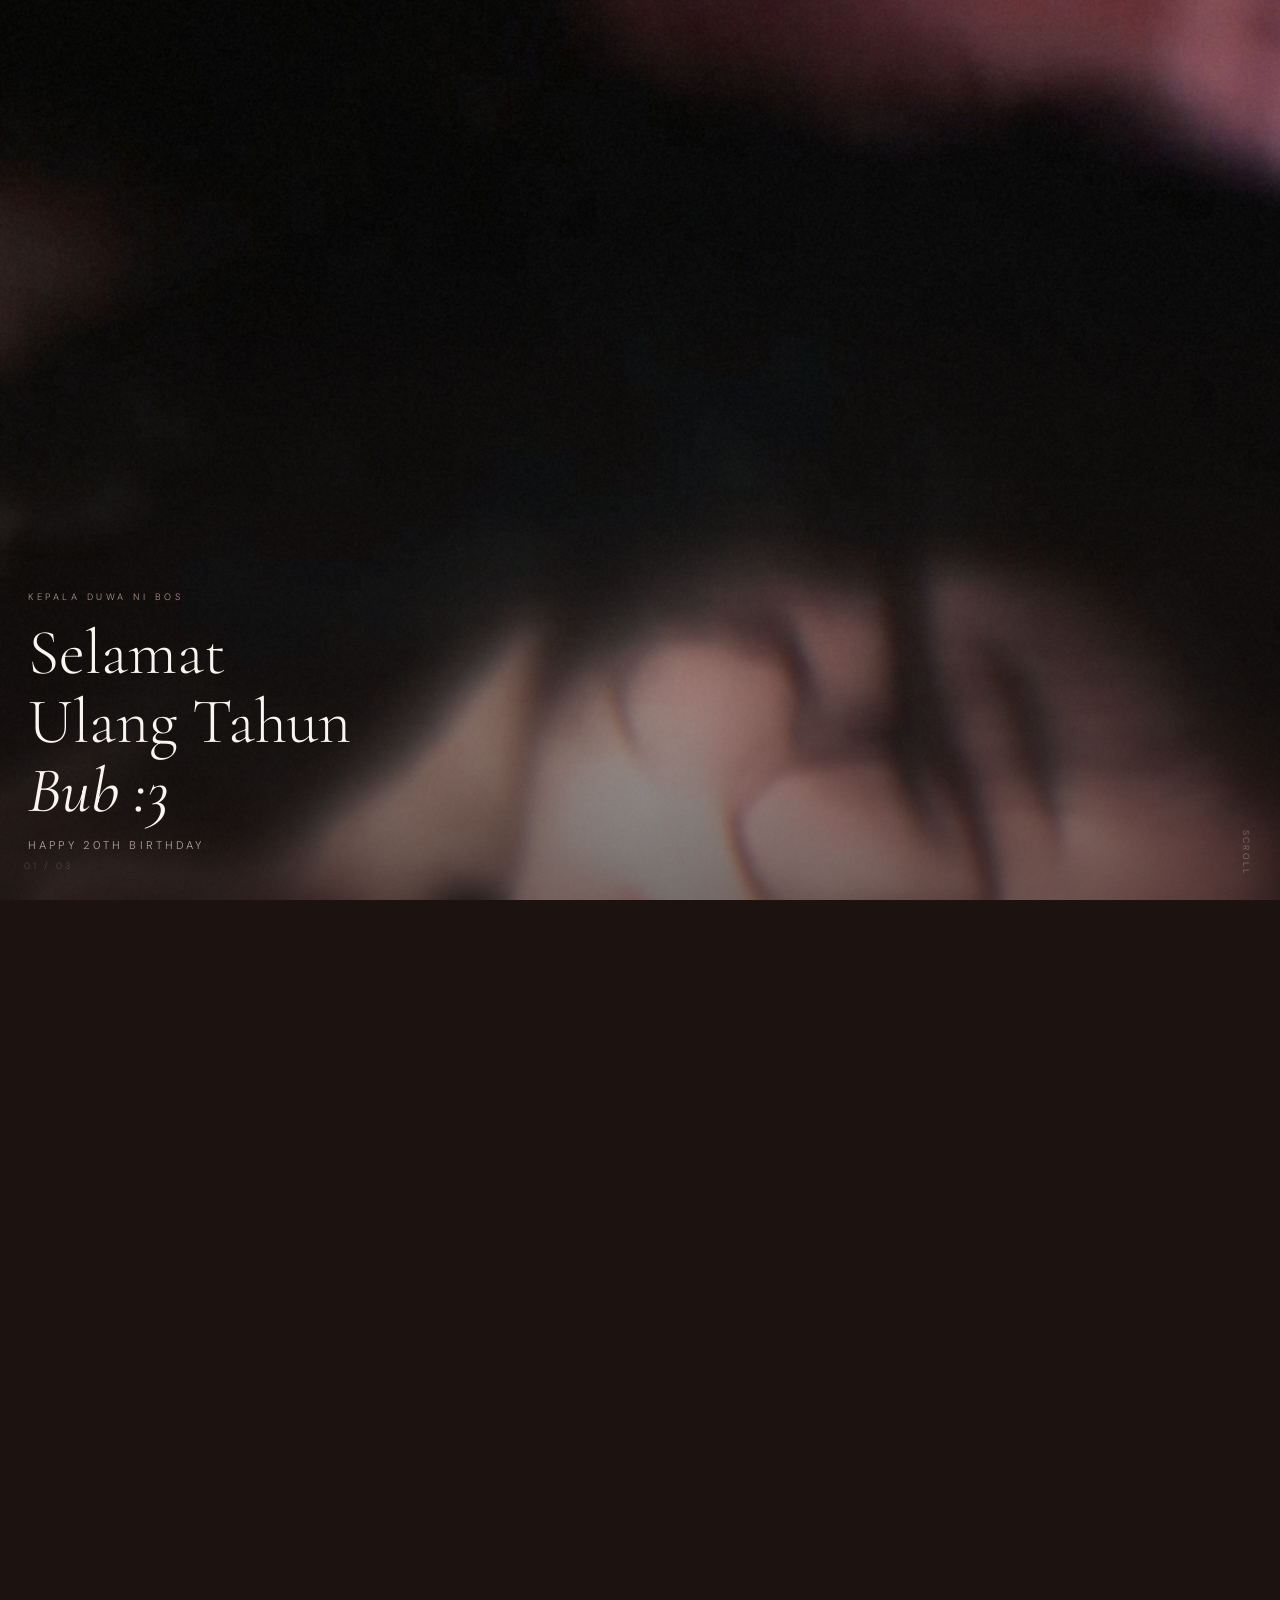
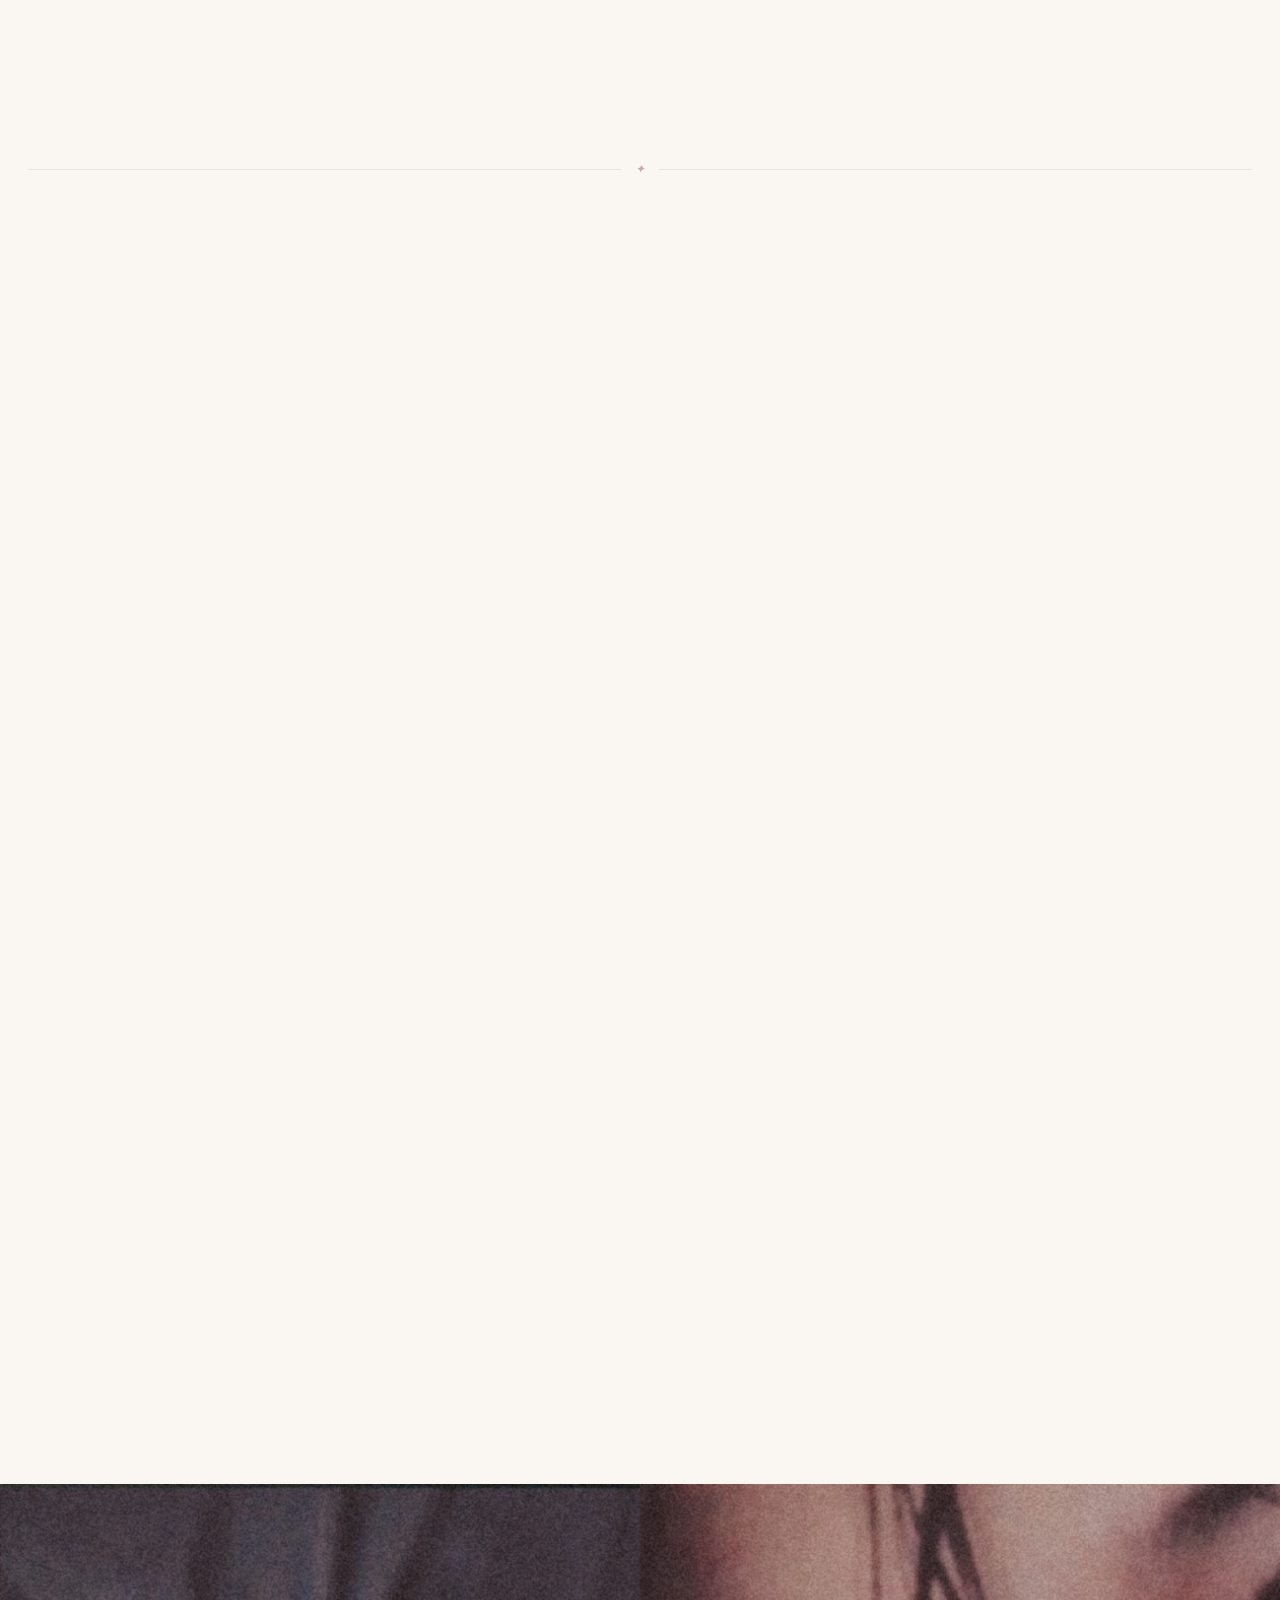
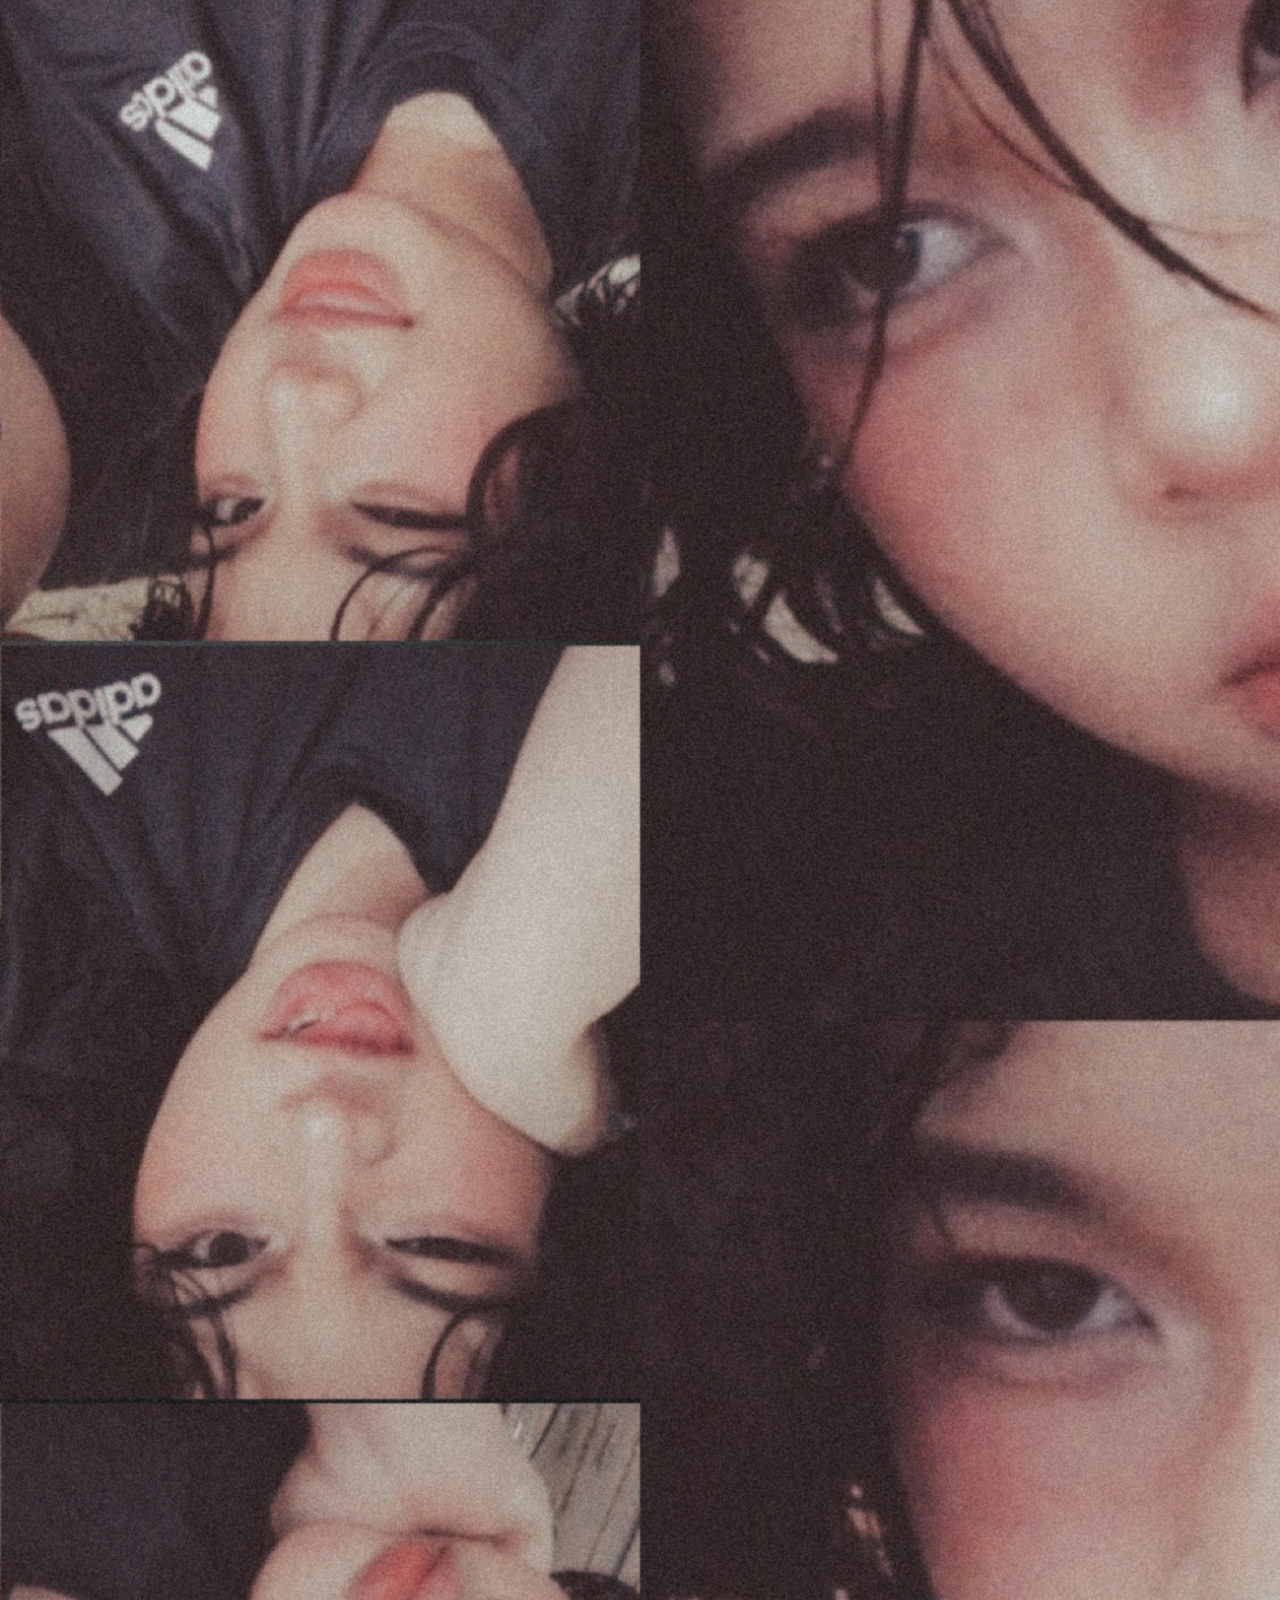
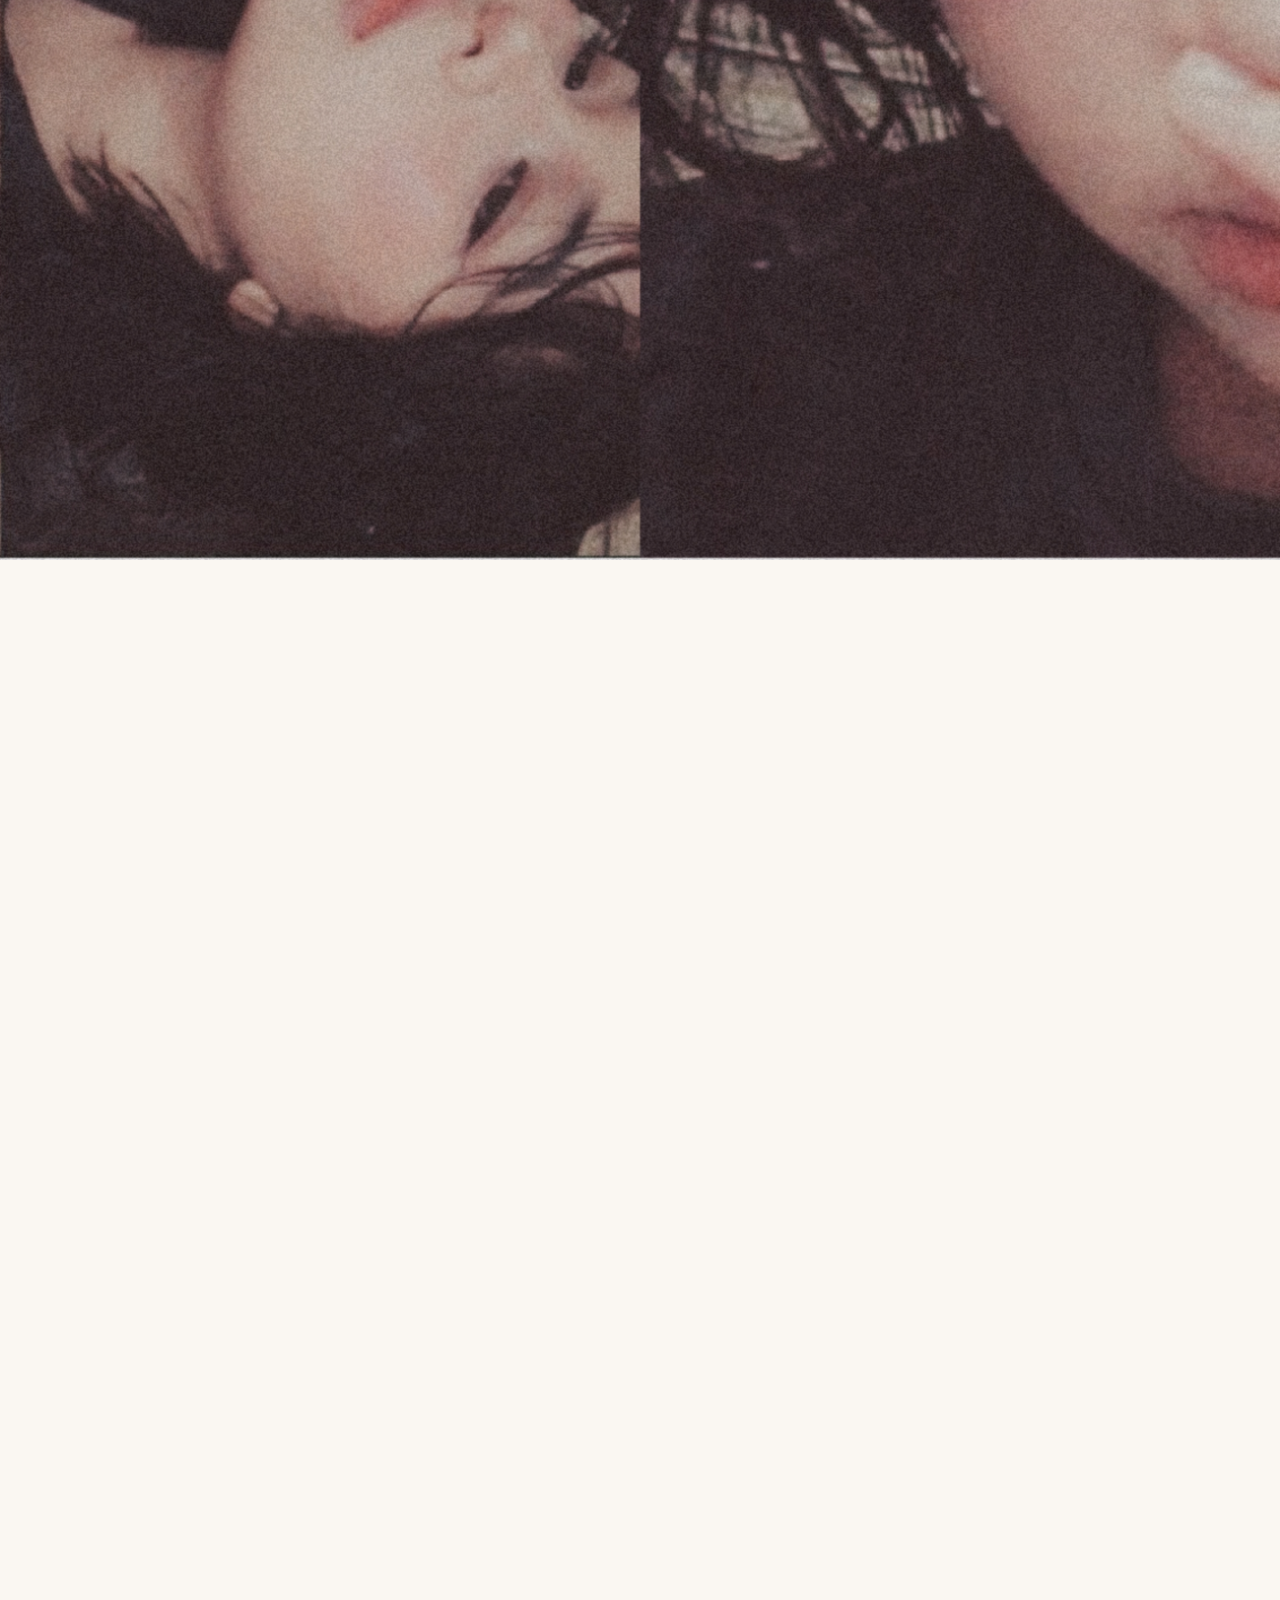
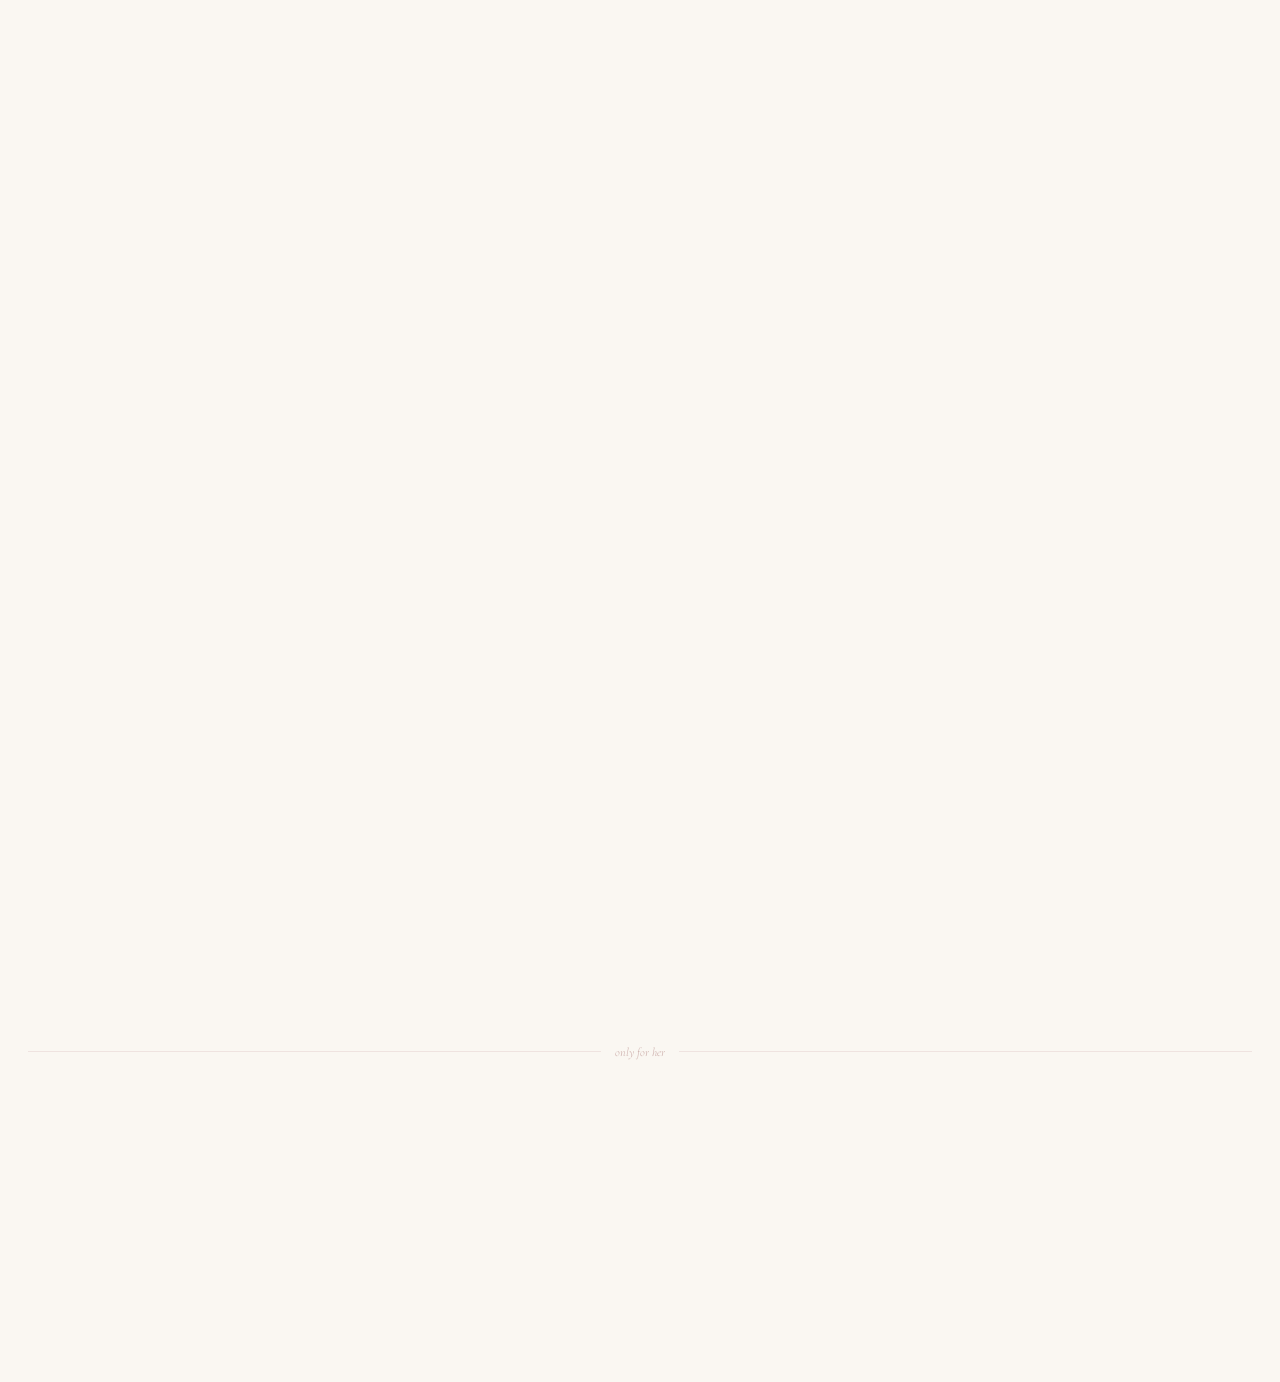
==== index.html @ d441c653 "birthday site - ultah putri 8 juni 2026" ====
<!DOCTYPE html>
<html lang="id">

<head>
  <meta charset="UTF-8">
  <meta name="viewport" content="width=device-width, initial-scale=1.0, viewport-fit=cover">
  <meta name="theme-color" content="#1C1210">
  <title>Twenty &amp; One — Putri</title>
  <link rel="preconnect" href="https://fonts.googleapis.com">
  <link rel="preconnect" href="https://fonts.gstatic.com" crossorigin>
  <link
    href="https://fonts.googleapis.com/css2?family=Caveat:wght@400;500;600;700&family=Cormorant+Garamond:ital,wght@0,300;0,400;0,500;1,300;1,400;1,500&family=DM+Sans:opsz,wght@9..40,300;9..40,400;9..40,500&display=swap"
    rel="stylesheet">
  <style>
    :root {
      --cream: #FAF7F2;
      --cream-2: #F2EDE5;
      --soft-pink: #E8D4CF;
      --dusty-rose: #C9A9A6;
      --mauve: #9B7A87;
      --warm-brown: #6B4540;
      --espresso: #1C1210;
      --espresso-2: #251815;
      --muted: #8B6E6E;
      --border-lt: rgba(201, 169, 166, .25);
      --border-dk: rgba(201, 169, 166, .12);
    }

    *,
    *::before,
    *::after {
      margin: 0;
      padding: 0;
      box-sizing: border-box;
    }

    html {
      scroll-behavior: smooth;
    }

    body {
      background: var(--cream);
      color: var(--espresso);
      font-family: 'DM Sans', sans-serif;
      font-weight: 300;
      overflow-x: hidden;
      -webkit-font-smoothing: antialiased;
    }

    body.chapter-two-active {
      background: var(--espresso);
    }

    body.chapter-two-active ::-webkit-scrollbar-track {
      background: var(--espresso);
    }

    img {
      display: block;
      max-width: 100%;
    }

    button {
      background: none;
      border: none;
      cursor: pointer;
    }

    h1,
    h2,
    h3 {
      text-wrap: balance;
    }

    ::-webkit-scrollbar {
      width: 2px;
    }

    ::-webkit-scrollbar-track {
      background: var(--cream);
      transition: background .5s;
    }

    ::-webkit-scrollbar-thumb {
      background: var(--dusty-rose);
    }

    /* ─── FILM GRAIN ─── */
    #grain {
      position: fixed;
      inset: 0;
      z-index: 9999;
      pointer-events: none;
      opacity: .04;
      background-image: url("data:image/svg+xml,%3Csvg xmlns='http://www.w3.org/2000/svg' width='400' height='400'%3E%3Cfilter id='g'%3E%3CfeTurbulence type='fractalNoise' baseFrequency='.85' numOctaves='4' stitchTiles='stitch'/%3E%3C/filter%3E%3Crect width='400' height='400' filter='url(%23g)'/%3E%3C/svg%3E");
      background-size: 200px 200px;
    }

    /* ─── READING PROGRESS ─── */
    #progress {
      position: fixed;
      top: 0;
      left: 0;
      height: 1px;
      width: 0%;
      background: var(--dusty-rose);
      z-index: 200;
      opacity: .55;
      transition: background .5s;
      pointer-events: none;
    }

    body.chapter-two-active #progress {
      background: var(--mauve);
    }

    /* ─── PAGE NUMBER ─── */
    #page-num {
      position: fixed;
      bottom: 1.75rem;
      left: 1.5rem;
      font-family: 'DM Sans', sans-serif;
      font-size: .58rem;
      letter-spacing: .28em;
      text-transform: uppercase;
      color: var(--muted);
      opacity: .45;
      z-index: 100;
      pointer-events: none;
      transition: color .5s, opacity .5s;
    }

    body.chapter-two-active #page-num {
      color: var(--dusty-rose);
      opacity: .5;
    }

    /* ─── CHAPTER TRANSITION CURTAIN ─── */
    #curtain {
      position: fixed;
      inset: 0;
      background: var(--espresso);
      z-index: 1500;
      transform: translateY(100%);
      pointer-events: none;
    }

    #curtain.entering {
      transition: transform .75s cubic-bezier(.76, 0, .24, 1);
      transform: translateY(0);
      pointer-events: all;
    }

    #curtain.exiting {
      transition: transform .75s cubic-bezier(.76, 0, .24, 1);
      transform: translateY(-100%);
    }

    /* ─── CHAPTER TITLE CARD ─── */
    #chapter-card {
      position: fixed;
      inset: 0;
      z-index: 1600;
      display: flex;
      flex-direction: column;
      align-items: center;
      justify-content: center;
      text-align: center;
      padding: 2rem;
      opacity: 0;
      pointer-events: none;
      transition: opacity .5s cubic-bezier(.16, 1, .3, 1);
    }

    #chapter-card.visible {
      opacity: 1;
    }

    .cc-tag {
      font-family: 'DM Sans', sans-serif;
      font-size: .58rem;
      letter-spacing: .4em;
      text-transform: uppercase;
      color: var(--dusty-rose);
      opacity: 0;
      margin-bottom: 1.25rem;
      transform: translateY(14px);
      transition: opacity .5s cubic-bezier(.16, 1, .3, 1),
        transform .5s cubic-bezier(.16, 1, .3, 1);
    }

    .cc-title {
      font-family: 'Cormorant Garamond', serif;
      font-weight: 300;
      font-style: italic;
      font-size: clamp(2.5rem, 10vw, 4rem);
      color: var(--cream);
      line-height: 1.2;
      opacity: 0;
      transform: translateY(14px);
      transition: opacity .6s cubic-bezier(.16, 1, .3, 1),
        transform .6s cubic-bezier(.16, 1, .3, 1);
    }

    .cc-date {
      font-family: 'DM Sans', sans-serif;
      font-size: .6rem;
      letter-spacing: .25em;
      color: rgba(250, 247, 242, .35);
      margin-top: 1.5rem;
      opacity: 0;
      transform: translateY(14px);
      transition: opacity .5s cubic-bezier(.16, 1, .3, 1),
        transform .5s cubic-bezier(.16, 1, .3, 1);
    }

    /* Staggered fade-in when card is visible */
    #chapter-card.visible .cc-tag {
      opacity: .7;
      transform: translateY(0);
      transition-delay: .1s;
    }

    #chapter-card.visible .cc-title {
      opacity: 1;
      transform: translateY(0);
      transition-delay: .25s;
    }

    #chapter-card.visible .cc-date {
      opacity: 1;
      transform: translateY(0);
      transition-delay: .45s;
    }

    /* ─── PARTICLES CANVAS ─── */
    #particles {
      position: fixed;
      inset: 0;
      z-index: 10;
      pointer-events: none;
      opacity: 0;
      transition: opacity 2s;
    }

    #particles.active {
      opacity: 1;
    }

    /* ─── INTRO ─── */
    #intro {
      position: fixed;
      inset: 0;
      background: var(--espresso);
      z-index: 2000;
      display: flex;
      flex-direction: column;
      align-items: center;
      justify-content: center;
      gap: 1rem;
    }

    #intro.out {
      animation: introOut 1.1s cubic-bezier(.16, 1, .3, 1) forwards;
    }

    @keyframes introOut {
      to {
        opacity: 0;
        pointer-events: none;
      }
    }

    .intro-line {
      font-family: 'Cormorant Garamond', serif;
      font-style: italic;
      font-weight: 300;
      font-size: clamp(1rem, 4.5vw, 1.5rem);
      color: var(--cream);
      text-align: center;
      padding: 0 2.5rem;
      opacity: 0;
      animation: fadeUp 1s cubic-bezier(.16, 1, .3, 1) .6s forwards;
    }

    .intro-sub {
      font-family: 'DM Sans', sans-serif;
      font-size: .6rem;
      letter-spacing: .38em;
      text-transform: uppercase;
      color: var(--dusty-rose);
      opacity: 0;
      animation: fadeUp 1s cubic-bezier(.16, 1, .3, 1) 1.1s forwards;
    }

    @keyframes fadeUp {
      from {
        opacity: 0;
        transform: translateY(12px);
      }

      to {
        opacity: 1;
        transform: translateY(0);
      }
    }

    /* ─── UTILITIES ─── */
    .hidden {
      display: none !important;
    }

    .reveal {
      opacity: 0;
      transform: translateY(28px);
      transition: opacity .9s cubic-bezier(.16, 1, .3, 1),
        transform .9s cubic-bezier(.16, 1, .3, 1);
    }

    .reveal.d1 {
      transition-delay: .12s;
    }

    .reveal.d2 {
      transition-delay: .24s;
    }

    .reveal.d3 {
      transition-delay: .36s;
    }

    .reveal.d4 {
      transition-delay: .48s;
    }

    .reveal.visible {
      opacity: 1;
      transform: translateY(0);
    }

    /* ─── HERO WORD SPLIT ─── */
    .word-split {
      display: inline-block;
      opacity: 0;
      transform: translateY(18px);
    }

    body.hero-ready .word-split {
      animation: wordReveal .85s cubic-bezier(.16, 1, .3, 1) forwards;
      animation-delay: calc(var(--i) * .18s);
    }

    @keyframes wordReveal {
      to {
        opacity: 1;
        transform: translateY(0);
      }
    }

    /* ═══════════════════════════════
       CHAPTER I — BIRTHDAY
    ═══════════════════════════════ */
    #chapter-one {
      background: var(--cream);
    }

    .hero {
      position: relative;
      height: 100dvh;
      overflow: hidden;
    }

    .hero-img {
      width: 100%;
      height: 100%;
      object-fit: cover;
      object-position: center top;
      transform: scale(1.07);
      animation: heroZoom 9s cubic-bezier(.16, 1, .3, 1) forwards;
    }

    /* CSS Scroll-Driven Parallax (Chrome 115+, Firefox 110+) */
    @supports (animation-timeline: scroll()) {
      .para-img {
        animation: paraScroll linear both;
        animation-timeline: view();
        animation-range: cover 0% cover 100%;
      }

      @keyframes paraScroll {
        from {
          transform: scale(1.12) translateY(-8%);
        }

        to {
          transform: scale(1.12) translateY(8%);
        }
      }
    }

    @keyframes heroZoom {
      to {
        transform: scale(1);
      }
    }

    .hero-vignette {
      position: absolute;
      inset: 0;
      background: linear-gradient(180deg, transparent 25%, rgba(28, 18, 16, .6) 100%);
    }

    .hero-text {
      position: absolute;
      bottom: 0;
      left: 0;
      right: 0;
      padding: 2.5rem 1.75rem 3rem;
    }

    .chapter-tag {
      font-family: 'DM Sans', sans-serif;
      font-size: .58rem;
      letter-spacing: .38em;
      text-transform: uppercase;
      color: var(--dusty-rose);
      margin-bottom: .9rem;
      opacity: .85;
    }

    .hero-title {
      font-family: 'Cormorant Garamond', serif;
      font-weight: 300;
      font-size: clamp(2.6rem, 10vw, 4rem);
      line-height: 1.08;
      color: var(--cream);
    }

    .hero-title em {
      font-style: italic;
      font-weight: 400;
    }

    .hero-subtitle {
      font-family: 'DM Sans', sans-serif;
      font-weight: 300;
      font-size: .7rem;
      letter-spacing: .28em;
      text-transform: uppercase;
      color: var(--soft-pink);
      margin-top: .8rem;
      opacity: .75;
    }

    .hero-scroll-hint {
      position: absolute;
      bottom: 1.5rem;
      right: 1.75rem;
      font-family: 'DM Sans', sans-serif;
      font-size: .55rem;
      letter-spacing: .25em;
      text-transform: uppercase;
      color: rgba(250, 247, 242, .35);
      writing-mode: vertical-rl;
    }

    .ghost-wrap {
      position: relative;
      padding: 3.5rem 0;
      overflow: hidden;
    }

    .ghost-wrap::before {
      content: attr(data-num);
      position: absolute;
      top: 50%;
      left: 50%;
      transform: translate(-50%, -50%);
      font-family: 'Cormorant Garamond', serif;
      font-size: clamp(10rem, 42vw, 16rem);
      font-weight: 300;
      color: var(--dusty-rose);
      opacity: .065;
      line-height: 1;
      pointer-events: none;
      letter-spacing: -.05em;
      white-space: nowrap;
    }

    .ghost-wrap-dk::before {
      opacity: .04;
    }

    .ghost-inner {
      position: relative;
      z-index: 1;
    }

    .text-block {
      padding: 2.75rem 1.75rem;
    }

    .text-block .eyebrow {
      font-family: 'DM Sans', sans-serif;
      font-size: .58rem;
      letter-spacing: .32em;
      text-transform: uppercase;
      color: var(--mauve);
      margin-bottom: 1.1rem;
      opacity: .8;
    }

    .text-block h2 {
      font-family: 'Cormorant Garamond', serif;
      font-weight: 300;
      font-size: clamp(1.9rem, 7.5vw, 3rem);
      line-height: 1.2;
      color: var(--espresso);
    }

    .text-block h2 em {
      font-style: italic;
      color: var(--warm-brown);
    }

    .text-block p {
      font-family: 'DM Sans', sans-serif;
      font-weight: 300;
      font-size: .83rem;
      line-height: 1.85;
      color: var(--muted);
      margin-top: 1.1rem;
      max-width: 300px;
    }

    /* Photos */
    .photo-portrait {
      width: 100%;
      aspect-ratio: 9/14;
      overflow: hidden;
    }

    .photo-portrait img {
      width: 100%;
      height: 100%;
      object-fit: cover;
      object-position: center top;
    }

    .photo-natural {
      width: 100%;
    }

    .photo-natural img {
      width: 100%;
      height: auto;
    }

    .caption {
      display: flex;
      justify-content: flex-end;
      padding: .85rem 1.75rem 0;
    }

    .caption span {
      font-family: 'Cormorant Garamond', serif;
      font-style: italic;
      font-size: .8rem;
      color: var(--muted);
    }

    .caption-dk span {
      color: var(--dusty-rose);
      opacity: .65;
    }

    .photo-duo {
      display: grid;
      grid-template-columns: 1fr 1fr;
      gap: 3px;
    }

    .photo-duo .slot {
      overflow: hidden;
      aspect-ratio: 9/13;
    }

    .photo-duo .slot.offset {
      margin-top: 2.25rem;
    }

    .photo-duo img {
      width: 100%;
      height: 100%;
      object-fit: cover;
      object-position: center top;
    }

    .divider {
      display: flex;
      align-items: center;
      gap: .9rem;
      padding: 0 1.75rem;
      margin: 1.75rem 0;
    }

    .divider::before,
    .divider::after {
      content: '';
      flex: 1;
      height: 1px;
      background: var(--border-lt);
    }

    .divider span {
      font-family: 'Cormorant Garamond', serif;
      font-style: italic;
      font-size: .75rem;
      color: var(--dusty-rose);
      white-space: nowrap;
    }

    .divider.dk::before,
    .divider.dk::after {
      background: var(--border-dk);
    }

    .cta-wrap {
      padding: 2.5rem 1.75rem 4.5rem;
      text-align: center;
    }

    .cta-note {
      font-family: 'Cormorant Garamond', serif;
      font-style: italic;
      font-size: .9rem;
      color: var(--muted);
      margin-bottom: 1.75rem;
    }

    .btn-dark {
      display: inline-block;
      font-family: 'DM Sans', sans-serif;
      font-size: .65rem;
      letter-spacing: .28em;
      text-transform: uppercase;
      color: var(--cream);
      background: var(--espresso);
      padding: 1.05rem 2.75rem;
      position: relative;
      overflow: hidden;
    }

    .btn-dark::after {
      content: '';
      position: absolute;
      inset: 0;
      background: var(--warm-brown);
      transform: scaleX(0);
      transform-origin: left;
      transition: transform .45s cubic-bezier(.16, 1, .3, 1);
    }

    .btn-dark:hover::after {
      transform: scaleX(1);
    }

    .btn-dark span {
      position: relative;
      z-index: 1;
    }

    /* ═══════════════════════════════
       PASSWORD GATE
    ═══════════════════════════════ */
    #gate {
      position: fixed;
      inset: 0;
      background: var(--espresso-2);
      z-index: 1000;
      display: flex;
      flex-direction: column;
      align-items: center;
      justify-content: center;
      padding: 2rem;
      opacity: 0;
      pointer-events: none;
      transition: opacity .6s cubic-bezier(.16, 1, .3, 1);
      backdrop-filter: blur(0px);
    }

    #gate.open {
      opacity: 1;
      pointer-events: all;
    }

    .gate-tag {
      font-family: 'DM Sans', sans-serif;
      font-size: .55rem;
      letter-spacing: .4em;
      text-transform: uppercase;
      color: var(--dusty-rose);
      opacity: .65;
      margin-bottom: 2.5rem;
    }

    .gate-title {
      font-family: 'Cormorant Garamond', serif;
      font-weight: 300;
      font-style: italic;
      font-size: clamp(1.6rem, 6.5vw, 2.4rem);
      color: var(--cream);
      text-align: center;
      line-height: 1.4;
      margin-bottom: .7rem;
    }

    .gate-hint {
      font-family: 'DM Sans', sans-serif;
      font-size: .72rem;
      color: var(--muted);
      text-align: center;
      line-height: 1.7;
      margin-bottom: 3rem;
    }

    .gate-input-wrap {
      width: 100%;
      max-width: 270px;
    }

    .gate-input {
      width: 100%;
      background: transparent;
      border: none;
      border-bottom: 1px solid rgba(201, 169, 166, .35);
      padding: .8rem 0;
      font-family: 'Cormorant Garamond', serif;
      font-size: 1.15rem;
      letter-spacing: .12em;
      color: var(--cream);
      text-align: center;
      outline: none;
      transition: border-color .3s;
    }

    .gate-input::placeholder {
      color: rgba(201, 169, 166, .28);
      font-style: italic;
    }

    .gate-input:focus {
      border-bottom-color: var(--dusty-rose);
    }

    .gate-err {
      font-family: 'DM Sans', sans-serif;
      font-size: .62rem;
      letter-spacing: .08em;
      color: var(--dusty-rose);
      text-align: center;
      margin-top: .9rem;
      opacity: 0;
      transition: opacity .3s;
    }

    .gate-err.show {
      opacity: 1;
    }

    .gate-btn {
      margin-top: 2.5rem;
      font-family: 'DM Sans', sans-serif;
      font-size: .62rem;
      letter-spacing: .32em;
      text-transform: uppercase;
      color: var(--cream);
      padding: .4rem 0;
      position: relative;
      transition: color .3s;
    }

    .gate-btn::after {
      content: '';
      position: absolute;
      bottom: 0;
      left: 0;
      width: 0;
      height: 1px;
      background: var(--dusty-rose);
      transition: width .4s;
    }

    .gate-btn:hover::after {
      width: 100%;
    }

    .gate-btn:hover {
      color: var(--dusty-rose);
    }

    @keyframes shake {

      0%,
      100% {
        transform: translateX(0)
      }

      20% {
        transform: translateX(-8px)
      }

      40% {
        transform: translateX(8px)
      }

      60% {
        transform: translateX(-5px)
      }

      80% {
        transform: translateX(4px)
      }
    }

    .shake {
      animation: shake .4s ease;
    }

    /* ═══════════════════════════════
       CHAPTER II — ANNIVERSARY
    ═══════════════════════════════ */
    #chapter-two {
      background: var(--espresso);
    }

    .video-hero {
      position: relative;
      height: 100dvh;
      overflow: hidden;
      background: #000;
    }

    .video-hero video {
      width: 100%;
      height: 100%;
      object-fit: cover;
    }

    .video-vignette {
      position: absolute;
      inset: 0;
      background: linear-gradient(180deg, rgba(28, 18, 16, .2) 0%, transparent 35%, rgba(28, 18, 16, .7) 100%);
      animation: vignettePulse 5s ease-in-out infinite;
    }

    @keyframes vignettePulse {

      0%,
      100% {
        opacity: 1
      }

      50% {
        opacity: .72
      }
    }

    .video-controls {
      position: absolute;
      bottom: 0;
      left: 0;
      right: 0;
      padding: 2rem 1.75rem 3rem;
    }

    .video-sound-btn {
      display: flex;
      align-items: center;
      gap: .7rem;
      font-family: 'DM Sans', sans-serif;
      font-size: .6rem;
      letter-spacing: .28em;
      text-transform: uppercase;
      color: rgba(250, 247, 242, .6);
      margin-bottom: .9rem;
      transition: color .3s;
    }

    .video-sound-btn:hover {
      color: var(--dusty-rose);
    }

    .sound-icon {
      font-size: .5rem;
    }

    .video-title {
      font-family: 'Cormorant Garamond', serif;
      font-weight: 300;
      font-style: italic;
      font-size: clamp(2.2rem, 9vw, 3.5rem);
      color: var(--cream);
      line-height: 1.15;
    }

    .text-block-dk {
      padding: 3rem 1.75rem;
      color: var(--cream);
    }

    .text-block-dk .eyebrow {
      font-family: 'DM Sans', sans-serif;
      font-size: .58rem;
      letter-spacing: .35em;
      text-transform: uppercase;
      color: var(--dusty-rose);
      margin-bottom: 1.1rem;
      opacity: .7;
    }

    .text-block-dk h2 {
      font-family: 'Cormorant Garamond', serif;
      font-weight: 300;
      font-size: clamp(2rem, 8vw, 3.2rem);
      line-height: 1.2;
      color: var(--cream);
    }

    .text-block-dk h2 em {
      font-style: italic;
      color: var(--dusty-rose);
    }

    .text-block-dk p {
      font-family: 'DM Sans', sans-serif;
      font-weight: 300;
      font-size: .83rem;
      line-height: 1.85;
      color: rgba(250, 247, 242, .5);
      margin-top: 1.1rem;
      max-width: 300px;
    }

    .photo-portrait-dk {
      width: 100%;
      overflow: hidden;
    }

    .photo-portrait-dk img {
      width: 100%;
      height: 100%;
      object-fit: cover;
      object-position: center;
      filter: brightness(.88);
    }

    .photo-portrait-dk.r169 {
      aspect-ratio: 9/16;
    }

    .photo-portrait-dk.r912 {
      aspect-ratio: 9/12;
    }

    .photo-portrait-dk.r914 {
      aspect-ratio: 9/14;
    }

    .photo-hands {
      width: calc(100% - 3.5rem);
      margin: 0 auto;
      aspect-ratio: 3/4;
      overflow: hidden;
    }

    .photo-hands img {
      width: 100%;
      height: 100%;
      object-fit: cover;
      object-position: center;
      filter: brightness(.85);
    }

    .photo-duo-dk {
      display: grid;
      grid-template-columns: 1fr 1fr;
      gap: 3px;
    }

    .photo-duo-dk .slot {
      overflow: hidden;
      aspect-ratio: 9/13;
    }

    .photo-duo-dk .slot.offset {
      margin-top: 2.5rem;
    }

    .photo-duo-dk img {
      width: 100%;
      height: 100%;
      object-fit: cover;
      object-position: center top;
      filter: brightness(.85);
    }

    /* ─── TIMELINE ─── */
    .timeline-section {
      padding: 4rem 1.75rem;
      background: var(--espresso);
    }

    .timeline-section .eyebrow {
      font-family: 'DM Sans', sans-serif;
      font-size: .58rem;
      letter-spacing: .35em;
      text-transform: uppercase;
      color: var(--dusty-rose);
      opacity: .7;
      margin-bottom: 1.75rem;
    }

    .timeline-section h2 {
      font-family: 'Cormorant Garamond', serif;
      font-weight: 300;
      font-size: clamp(1.7rem, 6.5vw, 2.6rem);
      color: var(--cream);
      line-height: 1.25;
      margin-bottom: 3rem;
    }

    .timeline {
      position: relative;
      padding-left: 1rem;
    }

    .timeline::before {
      content: '';
      position: absolute;
      left: 0;
      top: 0;
      bottom: 0;
      width: 1px;
      background: linear-gradient(to bottom, transparent, var(--dusty-rose) 20%, var(--dusty-rose) 80%, transparent);
      opacity: .2;
    }

    .tl-item {
      position: relative;
      padding: 0 0 2.75rem 1.25rem;
    }

    .tl-item::before {
      content: '';
      position: absolute;
      left: -.2rem;
      top: .5rem;
      width: 5px;
      height: 5px;
      border-radius: 50%;
      background: var(--dusty-rose);
      opacity: .55;
    }

    .tl-date {
      font-family: 'DM Sans', sans-serif;
      font-size: .58rem;
      letter-spacing: .2em;
      text-transform: uppercase;
      color: var(--dusty-rose);
      opacity: .65;
      margin-bottom: .4rem;
    }

    .tl-event {
      font-family: 'Cormorant Garamond', serif;
      font-weight: 400;
      font-size: 1.15rem;
      color: var(--cream);
      line-height: 1.35;
    }

    .tl-desc {
      font-family: 'DM Sans', sans-serif;
      font-size: .78rem;
      line-height: 1.65;
      color: rgba(250, 247, 242, .45);
      margin-top: .35rem;
    }

    /* ─── LETTER ─── */
    .letter-section {
      padding: 3.5rem 1.75rem 4rem;
      background: var(--espresso-2);
      position: relative;
      overflow: hidden;
    }

    .letter-section::before {
      content: '';
      position: absolute;
      inset: 0;
      background: url("data:image/svg+xml,%3Csvg xmlns='http://www.w3.org/2000/svg' width='300' height='300'%3E%3Cfilter id='g'%3E%3CfeTurbulence type='fractalNoise' baseFrequency='.85' numOctaves='4' stitchTiles='stitch'/%3E%3C/filter%3E%3Crect width='300' height='300' filter='url(%23g)'/%3E%3C/svg%3E") repeat;
      background-size: 150px 150px;
      opacity: .025;
      pointer-events: none;
    }

    .letter-eyebrow {
      font-family: 'DM Sans', sans-serif;
      font-size: .58rem;
      letter-spacing: .35em;
      text-transform: uppercase;
      color: var(--dusty-rose);
      opacity: .6;
      margin-bottom: 2.25rem;
      position: relative;
    }

    .letter-opening {
      font-family: 'Cormorant Garamond', serif;
      font-weight: 300;
      font-style: italic;
      font-size: clamp(1.3rem, 5.5vw, 1.75rem);
      color: var(--cream);
      margin-bottom: 1.75rem;
      position: relative;
    }

    .letter-body {
      font-family: 'Cormorant Garamond', serif;
      font-weight: 300;
      font-style: italic;
      font-size: clamp(1.05rem, 4.5vw, 1.3rem);
      line-height: 2;
      color: rgba(250, 247, 242, .78);
      position: relative;
    }

    /* Each <p> in letter-body reveals individually */
    .letter-body p {
      margin-bottom: 1.4rem;
      opacity: 0;
      transform: translateY(16px);
      transition: opacity .8s cubic-bezier(.16, 1, .3, 1), transform .8s cubic-bezier(.16, 1, .3, 1);
    }

    .letter-body p.visible {
      opacity: 1;
      transform: translateY(0);
    }

    .letter-sig {
      font-family: 'Cormorant Garamond', serif;
      font-weight: 400;
      font-style: italic;
      font-size: clamp(1.4rem, 5.5vw, 1.9rem);
      color: var(--dusty-rose);
      margin-top: 2.5rem;
      line-height: 1.4;
      position: relative;
    }

    .letter-date {
      font-family: 'DM Sans', sans-serif;
      font-size: .6rem;
      letter-spacing: .2em;
      color: rgba(250, 247, 242, .25);
      margin-top: .6rem;
      position: relative;
    }

    /* ─── ENVELOPE ─── */
    .envelope-wrap {
      margin: 0 auto;
      max-width: 400px;
      position: relative;
    }

    .envelope-trigger {
      display: flex;
      align-items: center;
      justify-content: center;
      gap: .8rem;
      width: 100%;
      padding: 1.1rem 1.5rem;
      border: 1px solid rgba(201, 169, 166, .2);
      border-radius: 6px;
      background: rgba(201, 169, 166, .06);
      color: var(--dusty-rose);
      cursor: pointer;
      -webkit-tap-highlight-color: transparent;
      transition: border-color .4s, background .4s, transform .4s;
      margin-bottom: 1.5rem;
    }

    .envelope-trigger:hover {
      border-color: rgba(201, 169, 166, .4);
      background: rgba(201, 169, 166, .1);
      transform: translateY(-2px);
    }

    .envelope-trigger.opened {
      opacity: .35;
      pointer-events: none;
      transform: scale(.97);
    }

    .envelope-icon {
      width: 22px;
      height: 22px;
      opacity: .7;
    }

    .envelope-label {
      font-family: 'DM Sans', sans-serif;
      font-size: .52rem;
      letter-spacing: .3em;
      text-transform: uppercase;
    }

    .envelope-content {
      max-height: 0;
      opacity: 0;
      overflow: hidden;
      transition: max-height 1.2s cubic-bezier(.16, 1, .3, 1),
        opacity .8s .2s;
    }

    .envelope-content.open {
      max-height: 3000px;
      opacity: 1;
    }

    /* ─── STATS ROW ─── */
    .stats-section {
      padding: 3rem 1.75rem;
      background: var(--espresso-2);
    }

    .stats-grid {
      display: grid;
      grid-template-columns: 1fr 1fr;
      gap: 0;
      max-width: 360px;
      margin: 0 auto;
    }

    .stat-item {
      padding: 1.5rem .5rem;
      text-align: center;
      border-bottom: 1px solid rgba(201, 169, 166, .08);
    }

    .stat-item:nth-child(odd) {
      border-right: 1px solid rgba(201, 169, 166, .08);
    }

    .stat-item:nth-last-child(-n+2) {
      border-bottom: none;
    }

    .stat-num {
      font-family: 'Cormorant Garamond', serif;
      font-weight: 300;
      font-style: italic;
      font-size: clamp(2.2rem, 9vw, 3rem);
      color: var(--dusty-rose);
      opacity: .7;
      line-height: 1;
    }

    .stat-label {
      font-family: 'DM Sans', sans-serif;
      font-size: .5rem;
      letter-spacing: .28em;
      text-transform: uppercase;
      color: rgba(250, 247, 242, .3);
      margin-top: .5rem;
    }

    /* ─── WORD BLUR REVEAL ─── */
    .word-blur {
      display: inline;
      opacity: 0;
      filter: blur(4px);
      transition: opacity .6s cubic-bezier(.16, 1, .3, 1),
        filter .6s cubic-bezier(.16, 1, .3, 1),
        transform .6s cubic-bezier(.16, 1, .3, 1);
      transform: translateY(6px);
    }

    .word-blur.clear {
      opacity: 1;
      filter: blur(0);
      transform: translateY(0);
    }

    /* ─── ENDING ─── */
    .ending {
      min-height: 100dvh;
      background: var(--espresso);
      display: flex;
      flex-direction: column;
      align-items: center;
      justify-content: center;
      text-align: center;
      padding: 3rem 2rem;
      position: relative;
      overflow: hidden;
    }

    .ending-bg {
      position: absolute;
      inset: 0;
      display: flex;
      align-items: center;
      justify-content: center;
      font-family: 'Cormorant Garamond', serif;
      font-size: clamp(14rem, 60vw, 22rem);
      font-weight: 300;
      color: var(--dusty-rose);
      opacity: .04;
      pointer-events: none;
      user-select: none;
      line-height: 1;
    }

    .ending-tag {
      font-family: 'DM Sans', sans-serif;
      font-size: .58rem;
      letter-spacing: .38em;
      text-transform: uppercase;
      color: var(--dusty-rose);
      opacity: .6;
      margin-bottom: 1.5rem;
      position: relative;
    }

    .ending-main {
      font-family: 'Cormorant Garamond', serif;
      font-weight: 300;
      font-size: clamp(2rem, 8vw, 3.5rem);
      color: var(--cream);
      line-height: 1.3;
      position: relative;
    }

    .ending-main em {
      font-style: italic;
      color: var(--dusty-rose);
    }

    .ending-rule {
      width: 36px;
      height: 1px;
      background: var(--dusty-rose);
      opacity: .3;
      margin: 2rem auto;
      position: relative;
    }

    .ending-sub {
      font-family: 'DM Sans', sans-serif;
      font-weight: 300;
      font-size: .75rem;
      letter-spacing: .1em;
      color: rgba(250, 247, 242, .35);
      line-height: 1.9;
      position: relative;
    }

    /* ─── 365 COUNTER ─── */
    .counter-wrap {
      margin: 2.5rem 0 0;
      position: relative;
      text-align: center;
    }

    .counter-num {
      font-family: 'Cormorant Garamond', serif;
      font-weight: 300;
      font-size: clamp(5rem, 22vw, 8rem);
      line-height: 1;
      color: var(--dusty-rose);
      opacity: .6;
      letter-spacing: -.03em;
    }

    .counter-label {
      font-family: 'DM Sans', sans-serif;
      font-size: .6rem;
      letter-spacing: .3em;
      text-transform: uppercase;
      color: rgba(250, 247, 242, .3);
      margin-top: .5rem;
    }

    /* ─── MEMORIES CTA ─── */
    .memories-cta {
      margin-top: 3rem;
      display: flex;
      flex-direction: column;
      align-items: center;
      gap: 1rem;
      position: relative;
    }

    .memories-cta-note {
      font-family: 'Cormorant Garamond', serif;
      font-style: italic;
      font-size: clamp(.85rem, 3.5vw, 1rem);
      color: rgba(250, 247, 242, .3);
    }

    .btn-memories {
      display: inline-flex;
      align-items: center;
      gap: .6rem;
      padding: .9rem 1.8rem;
      border: 1px solid rgba(201, 169, 166, .3);
      border-radius: 100px;
      font-family: 'DM Sans', sans-serif;
      font-size: .52rem;
      letter-spacing: .3em;
      text-transform: uppercase;
      color: var(--dusty-rose);
      text-decoration: none;
      transition: border-color .4s, background .4s, transform .4s, box-shadow .4s;
      -webkit-tap-highlight-color: transparent;
    }

    .btn-memories:hover {
      border-color: rgba(201, 169, 166, .55);
      background: rgba(201, 169, 166, .08);
      transform: translateY(-2px);
      box-shadow: 0 8px 24px rgba(0, 0, 0, .2);
    }

    .btn-memories svg {
      opacity: .6;
    }

    /* ─── WISH REVEAL (Ch.I) ─── */
    .wish-scene {
      padding: 4rem 1.75rem 3rem;
      text-align: center;
      background: var(--cream);
    }

    .wish-kicker {
      font-family: 'DM Sans', sans-serif;
      font-size: .56rem;
      letter-spacing: .35em;
      text-transform: uppercase;
      color: var(--mauve);
      opacity: .75;
      margin-bottom: 2rem;
    }

    .wish-button {
      position: relative;
      width: min(240px, 72vw);
      aspect-ratio: 1 / 1;
      border: 1px solid rgba(107, 69, 64, .18);
      border-radius: 50%;
      margin: 0 auto;
      display: flex;
      flex-direction: column;
      align-items: center;
      justify-content: center;
      background:
        radial-gradient(circle at center, rgba(232, 212, 207, .38), transparent 62%),
        var(--cream);
      color: var(--espresso);
      cursor: pointer;
      -webkit-tap-highlight-color: transparent;
      transition: transform .6s cubic-bezier(.16, 1, .3, 1),
        border-color .4s,
        opacity .4s;
    }

    .wish-button::before,
    .wish-button::after {
      content: '';
      position: absolute;
      border-radius: 50%;
      border: 1px solid rgba(201, 169, 166, .22);
      inset: 12px;
    }

    .wish-button::after {
      inset: 26px;
      opacity: .45;
    }

    .wish-button:hover {
      transform: scale(.98);
      border-color: rgba(107, 69, 64, .34);
    }

    .wish-number {
      font-family: 'Cormorant Garamond', serif;
      font-size: clamp(4rem, 20vw, 6rem);
      font-weight: 300;
      line-height: .9;
      color: var(--warm-brown);
    }

    .wish-text {
      font-family: 'DM Sans', sans-serif;
      font-size: .55rem;
      letter-spacing: .3em;
      text-transform: uppercase;
      color: var(--muted);
      margin-top: .8rem;
    }

    .wish-message {
      max-height: 0;
      opacity: 0;
      overflow: hidden;
      transform: translateY(16px);
      transition: max-height .9s cubic-bezier(.16, 1, .3, 1),
        opacity .8s,
        transform .8s;
    }

    .wish-message.show {
      max-height: 240px;
      opacity: 1;
      transform: translateY(0);
    }

    .wish-message p {
      max-width: 310px;
      margin: 2rem auto 0;
      font-family: 'Cormorant Garamond', serif;
      font-style: italic;
      font-size: clamp(1.15rem, 5vw, 1.45rem);
      line-height: 1.75;
      color: var(--warm-brown);
    }

    .wish-button.opened {
      opacity: .45;
      transform: scale(.94);
    }

    /* ─── EASTER EGGS ─── */
    .photo-heart {
      position: absolute;
      width: 50px;
      height: 50px;
      pointer-events: none;
      z-index: 50;
      animation: heartPop .9s cubic-bezier(.16, 1, .3, 1) forwards;
    }

    @keyframes heartPop {
      0% {
        opacity: 0;
        transform: scale(0) translateY(0);
      }

      25% {
        opacity: 1;
        transform: scale(1.3) translateY(-8px);
      }

      100% {
        opacity: 0;
        transform: scale(.7) translateY(-60px);
      }
    }

    .ending-bg.spin {
      animation: infSpin 1.5s cubic-bezier(.16, 1, .3, 1);
    }

    @keyframes infSpin {
      0% {
        transform: scale(1) rotate(0deg);
      }

      50% {
        transform: scale(1.12) rotate(180deg);
      }

      100% {
        transform: scale(1) rotate(360deg);
      }
    }

    .secret-msg {
      font-family: 'Cormorant Garamond', serif;
      font-style: italic;
      font-size: clamp(.9rem, 3.5vw, 1.1rem);
      color: var(--dusty-rose);
      opacity: 0;
      transition: opacity .8s;
      margin-top: 1rem;
      position: relative;
    }

    .secret-msg.show {
      opacity: .6;
    }

    .page-note {
      position: fixed;
      bottom: 3.5rem;
      left: 1.5rem;
      font-family: 'Cormorant Garamond', serif;
      font-style: italic;
      font-size: .75rem;
      color: var(--dusty-rose);
      opacity: 0;
      transition: opacity .8s;
      pointer-events: none;
      z-index: 100;
    }

    .page-note.show {
      opacity: .6;
    }

    /* ─── EGG COUNTER ─── */
    .egg-counter {
      position: fixed;
      bottom: 1.75rem;
      right: 1.5rem;
      font-family: 'DM Sans', sans-serif;
      font-size: .5rem;
      letter-spacing: .22em;
      text-transform: uppercase;
      color: var(--dusty-rose);
      opacity: 0;
      z-index: 100;
      pointer-events: none;
      transition: opacity .6s;
    }

    .egg-counter.show {
      opacity: .5;
    }

    .egg-counter.flash {
      opacity: .85 !important;
    }

    body.chapter-two-active .egg-counter {
      color: var(--soft-pink);
    }

    /* ─── PHOTO POPUP ─── */
    #photoPopup {
      position: fixed;
      inset: 0;
      z-index: 3000;
      background: rgba(28, 18, 16, .93);
      display: flex;
      flex-direction: column;
      align-items: center;
      justify-content: center;
      padding: 2rem;
      opacity: 0;
      pointer-events: none;
      transition: opacity .45s;
      cursor: pointer;
      backdrop-filter: blur(6px);
      -webkit-backdrop-filter: blur(6px);
    }

    #photoPopup.open {
      opacity: 1;
      pointer-events: all;
    }

    #photoPopup img {
      max-width: 88vw;
      max-height: 60vh;
      object-fit: contain;
      border-radius: 2px;
      transform: scale(.93);
      transition: transform .6s cubic-bezier(.16, 1, .3, 1);
    }

    #photoPopup.open img {
      transform: scale(1);
    }

    .popup-caption {
      font-family: 'Cormorant Garamond', serif;
      font-style: italic;
      font-size: clamp(.95rem, 4vw, 1.2rem);
      color: var(--dusty-rose);
      opacity: .7;
      margin-top: 1.5rem;
      text-align: center;
      line-height: 1.6;
    }

    .popup-close {
      font-family: 'DM Sans', sans-serif;
      font-size: .48rem;
      letter-spacing: .3em;
      text-transform: uppercase;
      color: rgba(250, 247, 242, .22);
      margin-top: 2rem;
    }

    /* ─── SIG HEART ─── */
    .sig-heart {
      display: inline-block;
      color: var(--dusty-rose);
      opacity: 0;
      transform: scale(0);
      transition: opacity .5s, transform .5s cubic-bezier(.16, 1, .3, 1);
      margin-left: .3rem;
    }

    .sig-heart.pop {
      opacity: .7;
      transform: scale(1);
    }

    /* ─── REDUCED MOTION ─── */
    @media (prefers-reduced-motion: reduce) {

      *,
      *::before,
      *::after {
        animation-duration: .01ms !important;
        transition-duration: .01ms !important;
      }

      .reveal {
        opacity: 1;
        transform: none;
      }

      .word-split {
        opacity: 1;
        transform: none;
      }
    }
  </style>
</head>

<body>

  <div id="grain" aria-hidden="true"></div>
  <div id="progress" aria-hidden="true"></div>
  <div id="page-num" aria-hidden="true">01 / 03</div>
  <div id="curtain" aria-hidden="true"></div>
  <div id="chapter-card" aria-hidden="true">
    <p class="cc-tag">Chapter II</p>
    <h2 class="cc-title">Us.<br><em>Year One.</em></h2>
    <p class="cc-date">8 Juni 2026 — Twenty &amp; One</p>
  </div>
  <canvas id="particles" aria-hidden="true"></canvas>

  <!-- INTRO -->
  <div id="intro" aria-hidden="true">
    <p class="intro-line">officially kepala duwa</p>
    <span class="intro-sub">20 ni bos</span>
  </div>

  <!-- PASSWORD GATE -->
  <div id="gate" role="dialog" aria-label="Password Gate" aria-modal="true">
    <p class="gate-tag">Chapter II — Private</p>
    <h2 class="gate-title">"This chapter<br>is private."</h2>
    <p class="gate-hint">
      Only you know how to open it.<br>
      <em style="font-style:italic;color:var(--dusty-rose);font-family:'Cormorant Garamond',serif;">20 untuk kamu. 1
        untuk kita.</em>
    </p>
    <div class="gate-input-wrap">
      <input type="password" id="pwInput" class="gate-input" placeholder="masukkan kata sandi" autocomplete="off"
        inputmode="text" onkeydown="if(event.key==='Enter') checkPw()" aria-label="Password">
      <p class="gate-err" id="pwErr" role="alert" aria-live="polite">
        belum tepat — coba ingat: 20 untuk kamu, 1 untuk kita.
      </p>
    </div>
    <button class="gate-btn" onclick="checkPw()">→ Open</button>
  </div>

  <!-- ═══════════════════════════════════════
     CHAPTER I — BIRTHDAY
═══════════════════════════════════════ -->
  <section id="chapter-one" aria-label="Chapter I — Birthday">

    <div class="hero">
      <img class="hero-img" src="images/hero-birthday.jpg" alt="Putri" loading="eager">
      <div class="hero-vignette"></div>
      <div class="hero-text">
        <p class="chapter-tag">KEPALA DUWA NI BOS</p>
        <h1 class="hero-title">
          <span class="word-split" style="--i:0">Selamat</span><br>
          <span class="word-split" style="--i:1">Ulang Tahun</span><br>
          <em class="word-split" style="--i:2">Bub :3</em>
        </h1>
        <p class="hero-subtitle">Happy 20th Birthday</p>
      </div>
      <p class="hero-scroll-hint" aria-hidden="true">scroll</p>
    </div>

    <div class="ghost-wrap" data-num="20">
      <div class="ghost-inner">
        <div class="text-block reveal">
          <p class="eyebrow">DUWA PULUH</p>
          <h2>Duwa puluh tahun<br>yang <em>emejing.</em></h2>
          <p>si cantik udah duwa puluh tahun.</p>
        </div>
      </div>
    </div>

    <div class="photo-portrait reveal">
      <img class="para-img" src="images/portrait-1.jpg" alt="Putri" loading="lazy">
    </div>
    <div class="caption reveal d1"><span>as she is.</span></div>

    <div class="divider" style="margin-top:2rem"><span>✦</span></div>

    <div class="photo-duo reveal">
      <div class="slot offset">
        <img class="para-img" src="images/duo-left.jpg" alt="Putri" loading="lazy">
      </div>
      <div class="slot">
        <img class="para-img" src="images/duo-right.jpg" alt="Putri" loading="lazy">
      </div>
    </div>

    <div class="text-block reveal" style="margin-top:.5rem">
      <p class="eyebrow">A portrait of her</p>
      <h2>Katanya udah dewasa,<br>tapi kok masih<br><em>selucu ini?</em></h2>
    </div>

    <div class="photo-natural reveal">
      <img src="images/collage.jpg" alt="Putri — moments" loading="lazy">
    </div>
    <div class="caption reveal d1"><span>her.</span></div>

    <div class="photo-portrait reveal" style="margin-top:3px">
      <img class="para-img" src="images/portrait-2.jpg" alt="Putri" loading="lazy">
    </div>
    <div class="caption reveal d1"><span>dua puluh cihuyy.</span></div>

    <div class="divider" style="margin:2rem 0"><span>only for her</span></div>

    <!-- Birthday Letter — Button triggers PIN popup -->
    <div class="bday-letter reveal" style="text-align:center;padding:2rem 1.5rem">
      <button onclick="showPinPopup()"
        style="font-family:'Caveat',cursive;font-size:1.05rem;color:var(--ink,#3A2E2B);background:var(--paper,#FDF8F2);border:1.5px solid var(--rose,#C9A9A6);border-radius:10px;padding:.7rem 1.8rem;cursor:pointer;transition:all .3s;box-shadow:0 2px 12px rgba(201,169,166,.15)"
        onmouseover="this.style.background='var(--cream,#F7F0E7)';this.style.boxShadow='0 4px 18px rgba(201,169,166,.25)'"
        onmouseout="this.style.background='var(--paper,#FDF8F2)';this.style.boxShadow='0 2px 12px rgba(201,169,166,.15)'">
        ada surat kecil untukmu... <svg width="16" height="16" viewBox="0 0 24 24" fill="none" stroke="currentColor"
          stroke-width="1.5" style="vertical-align:middle;margin-left:4px">
          <path d="M3 8l9 6 9-6" />
          <rect x="3" y="6" width="18" height="14" rx="2" />
        </svg>
      </button>
    </div>

    <!-- PIN Popup Overlay -->
    <div id="pinPopup"
      style="display:none;position:fixed;inset:0;z-index:9998;background:rgba(58,46,43,.55);backdrop-filter:blur(8px);-webkit-backdrop-filter:blur(8px);opacity:0;transition:opacity .4s ease;display:none"
      onclick="if(event.target===this)closePinPopup()">
      <div
        style="position:absolute;top:50%;left:50%;transform:translate(-50%,-50%) scale(.9);background:var(--paper,#FDF8F2);border-radius:16px;padding:2rem 1.8rem;max-width:300px;width:85%;text-align:center;box-shadow:0 16px 48px rgba(0,0,0,.2);transition:transform .4s ease,opacity .4s ease;opacity:0"
        id="pinCard">
        <button onclick="closePinPopup()"
          style="position:absolute;top:.6rem;right:.8rem;background:none;border:none;font-size:1rem;color:var(--ink,#3A2E2B);opacity:.35;cursor:pointer">✕</button>
        <p style="font-family:'Caveat',cursive;font-size:1.15rem;color:var(--ink,#3A2E2B);margin-bottom:1.2rem">masukkan
          kode rahasia <svg width="14" height="14" viewBox="0 0 24 24" fill="none" stroke="currentColor"
            stroke-width="1.8" style="vertical-align:middle;margin-left:2px">
            <rect x="5" y="11" width="14" height="10" rx="2" />
            <path d="M8 11V7a4 4 0 1 1 8 0v4" />
          </svg></p>
        <input type="password" id="bdayPassInput" inputmode="numeric" maxlength="6" placeholder="••••••"
          style="font-family:'DM Sans',sans-serif;font-size:1.3rem;letter-spacing:.6em;text-align:center;width:100%;padding:.7rem .5rem;border:1.5px solid var(--rose,#C9A9A6);border-radius:10px;background:white;color:var(--ink,#3A2E2B);outline:none;transition:border-color .3s,box-shadow .3s"
          onfocus="this.style.borderColor='#9B7A87';this.style.boxShadow='0 0 0 3px rgba(155,122,135,.12)'"
          onblur="this.style.borderColor='var(--rose,#C9A9A6)';this.style.boxShadow='none'">
        <button onclick="checkBdayPass()"
          style="font-family:'DM Sans',sans-serif;font-size:.65rem;letter-spacing:.25em;text-transform:uppercase;padding:.6rem 2rem;border:none;border-radius:8px;background:var(--ink,#3A2E2B);color:var(--paper,#FDF8F2);cursor:pointer;margin-top:1rem;transition:opacity .3s;width:100%">buka
          surat</button>
        <p id="bdayPassError"
          style="font-family:'Caveat',cursive;font-size:.85rem;color:#c97676;opacity:0;transition:opacity .3s;margin:.6rem 0 0">
          password laptop kamuu <svg width="13" height="13" viewBox="0 0 24 24" fill="#c97676"
            style="vertical-align:middle;margin-left:2px">
            <path
              d="M12 21C12 21 4 14.5 4 9c0-3 2.5-5 5-5 1.5 0 2.5.5 3 1.5C12.5 4.5 13.5 4 15 4c2.5 0 5 2 5 5 0 5.5-8 12-8 12z" />
          </svg></p>
      </div>
    </div>

    <!-- Fullscreen Letter Popup (2-step: flower → letter) -->
    <div id="bdayLetterPopup" onclick="stepBdayLetter()"
      style="display:none;position:fixed;inset:0;z-index:9999;background:rgba(58,46,43,.7);backdrop-filter:blur(12px);-webkit-backdrop-filter:blur(12px);opacity:0;transition:opacity .5s ease;overflow-y:auto;-webkit-overflow-scrolling:touch;cursor:pointer">

      <!-- Close button -->
      <button onclick="event.stopPropagation();closeBdayLetter()"
        style="position:fixed;top:1rem;right:1rem;z-index:10000;width:36px;height:36px;border-radius:50%;border:none;background:rgba(255,252,245,.15);color:#FFFCF5;font-size:1.2rem;cursor:pointer;backdrop-filter:blur(4px);display:flex;align-items:center;justify-content:center">&#10005;</button>

      <div id="bdayPopupInner"
        style="min-height:100%;display:flex;flex-direction:column;align-items:center;justify-content:center;padding:2rem 1.5rem;transition:justify-content .6s ease">

        <!-- Flower photo -->
        <img src="images/flower-putri.jpg" alt="Bunga untuk kamuu :>" id="popupFlower"
          style="width:min(300px,80vw);border-radius:16px;box-shadow:0 12px 40px rgba(0,0,0,.3);opacity:0;transform:scale(.92);transition:all .6s ease">

        <!-- Caption -->
        <p id="popupCaption"
          style="font-family:'Caveat',cursive;font-size:1rem;color:#FFFCF5;opacity:0;margin-top:1rem;transition:opacity .5s ease .3s">
          bunga untuk kamuu :> <svg width="14" height="14" viewBox="0 0 24 24" fill="none" stroke="#FFFCF5"
            stroke-width="1.5" style="vertical-align:middle;margin-left:2px;opacity:.7">
            <circle cx="12" cy="12" r="3" />
            <circle cx="12" cy="5" r="2.5" opacity=".6" />
            <circle cx="12" cy="19" r="2.5" opacity=".6" />
            <circle cx="5" cy="12" r="2.5" opacity=".6" />
            <circle cx="19" cy="12" r="2.5" opacity=".6" />
          </svg></p>

        <!-- Tap hint -->
        <p id="popupHint"
          style="font-family:'DM Sans',sans-serif;font-size:.6rem;letter-spacing:.2em;text-transform:uppercase;color:#FFFCF5;opacity:0;margin-top:1.5rem;transition:opacity .5s ease .8s;animation:bdayPulse 2s ease-in-out infinite 1.5s">
          tap untuk lanjut</p>

        <!-- Letter card (hidden initially) -->
        <div id="popupLetterCard"
          style="background:#FFFCF5;border-radius:14px;padding:2.2rem 1.8rem;max-width:360px;width:100%;box-shadow:0 8px 32px rgba(0,0,0,.2);text-align:left;opacity:0;transform:translateY(40px);transition:opacity .6s ease,transform .6s ease;margin-top:1.5rem;max-height:0;overflow:hidden">

          <p
            style="font-family:'Caveat',cursive;font-size:1.35rem;color:#3A2E2B;line-height:1.6;margin-bottom:.3rem;text-align:center;font-weight:600">
            Happy Birthday Sayangg !!</p>
          <div style="width:30px;height:1px;background:#C9A9A6;opacity:.3;margin:.8rem auto 1.2rem"></div>

          <p style="font-family:'Caveat',cursive;font-size:1.1rem;color:#3A2E2B;line-height:1.8;margin-bottom:1rem">
            Happy twenty, my pretty girl <svg width="14" height="14" viewBox="0 0 24 24" fill="#C9A9A6"
              style="vertical-align:middle;margin-left:2px">
              <path
                d="M12 21C12 21 4 14.5 4 9c0-3 2.5-5 5-5 1.5 0 2.5.5 3 1.5C12.5 4.5 13.5 4 15 4c2.5 0 5 2 5 5 0 5.5-8 12-8 12z" />
              <path
                d="M12 21C12 21 4 14.5 4 9c0-3 2.5-5 5-5 1.5 0 2.5.5 3 1.5C12.5 4.5 13.5 4 15 4c2.5 0 5 2 5 5 0 5.5-8 12-8 12z"
                transform="translate(3,0) scale(.8)" opacity=".5" />
            </svg></p>

          <p style="font-family:'Caveat',cursive;font-size:1.1rem;color:#3A2E2B;line-height:1.8;margin-bottom:.8rem">
            Akhirnya officially kepala 2 bwahahaha <svg width="14" height="14" viewBox="0 0 24 24" fill="none"
              stroke="#3A2E2B" stroke-width="1.5" style="vertical-align:middle;margin-left:2px;opacity:.5">
              <circle cx="12" cy="12" r="10" />
              <path d="M8 9h0M16 9h0" stroke-width="2.5" stroke-linecap="round" />
              <path d="M8 15c1.5 2 6.5 2 8 0" />
              <path d="M6 9.5h5M13 9.5h5" stroke-width="1" opacity=".6" />
            </svg></p>

          <p style="font-family:'Caveat',cursive;font-size:1.1rem;color:#3A2E2B;line-height:1.8;margin-bottom:.8rem">
            tapi kamu tetap lucu kok ehehe makin tuwa malah makin cantik <svg width="14" height="14" viewBox="0 0 24 24"
              fill="none" stroke="#C9A9A6" stroke-width="1.5" style="vertical-align:middle;margin-left:2px">
              <circle cx="12" cy="12" r="10" />
              <path d="M8 14c1.5 2 6.5 2 8 0" />
              <path d="M9 9h0M15 9h0" stroke-width="2.5" stroke-linecap="round" />
              <ellipse cx="12" cy="2.5" rx="4" ry="1.5" fill="#C9A9A6" opacity=".3" />
            </svg></p>

          <p style="font-family:'Caveat',cursive;font-size:1.1rem;color:#3A2E2B;line-height:1.8;margin-bottom:.8rem">
            semoga di umur ini, kamu makin bahagia, makin kuat, makin tenang, dan makin banyak ketemu hal-hal baik.</p>

          <p style="font-family:'Caveat',cursive;font-size:1.1rem;color:#3A2E2B;line-height:1.8;margin-bottom:1.2rem">
            Semoga hari-hari kedepan lebih ringan, banyak banyak senyum yaa sayangg :3</p>

          <div style="width:20px;height:1px;background:#C9A9A6;opacity:.2;margin:0 0 1.2rem"></div>

          <p style="font-family:'Caveat',cursive;font-size:1.1rem;color:#3A2E2B;line-height:1.8;margin-bottom:.8rem">
            Makasi suda jadi putri yang selalu lucu, kadang ngeselin<span style="opacity:.5">?</span> <svg width="14"
              height="14" viewBox="0 0 24 24" fill="none" stroke="#3A2E2B" stroke-width="1.5"
              style="vertical-align:middle;margin-left:2px;opacity:.5">
              <circle cx="12" cy="12" r="10" />
              <path d="M8 9h0M16 9h0" stroke-width="2.5" stroke-linecap="round" />
              <path d="M8 15c1.5 2 6.5 2 8 0" />
              <path d="M6 9.5h5M13 9.5h5" stroke-width="1" opacity=".6" />
            </svg>, dan selalu bikin kangenn</p>

          <p
            style="font-family:'Caveat',cursive;font-size:1.05rem;color:#3A2E2B;line-height:1.8;margin-bottom:1.5rem;opacity:.7">
            maaf ya aku cuma bisa buat segini aja harusnya aku sudah buat dari kemarin :&lt;</p>

          <div style="width:30px;height:1px;background:#C9A9A6;opacity:.3;margin:0 auto 1rem"></div>

          <p
            style="font-family:'Caveat',cursive;font-size:1.15rem;color:#3A2E2B;line-height:1.8;margin-bottom:.6rem;text-align:center">
            love you always. <svg width="14" height="14" viewBox="0 0 24 24" fill="none" stroke="#C9A9A6"
              stroke-width="1.5" style="vertical-align:middle;margin-left:2px">
              <path
                d="M12 21C12 21 4 14.5 4 9c0-3 2.5-5 5-5 1.5 0 2.5.5 3 1.5C12.5 4.5 13.5 4 15 4c2.5 0 5 2 5 5 0 5.5-8 12-8 12z" />
            </svg></p>

          <p
            style="font-family:'Cormorant Garamond',serif;font-style:italic;font-size:1.15rem;color:#C9A9A6;text-align:center">
            Dava</p>
          <p
            style="font-family:'DM Sans',sans-serif;font-size:.55rem;letter-spacing:.2em;text-transform:uppercase;color:#3A2E2B;opacity:.35;text-align:center;margin-top:.5rem">
            8 Juni 2026</p>
        </div>
      </div>
    </div>

    <style>
      @keyframes bdayShake {

        0%,
        100% {
          transform: translateX(0)
        }

        20% {
          transform: translateX(-8px)
        }

        40% {
          transform: translateX(8px)
        }

        60% {
          transform: translateX(-6px)
        }

        80% {
          transform: translateX(6px)
        }
      }

      @keyframes bdayPulse {

        0%,
        100% {
          opacity: .4
        }

        50% {
          opacity: .8
        }
      }
    </style>
    <script>
      var bdayUnlocked = false;
      var bdayStep = 0;
      function showPinPopup() {
        if (bdayUnlocked) { openBdayLetter(); return }
        var p = document.getElementById('pinPopup'), c = document.getElementById('pinCard');
        p.style.display = 'block'; document.body.style.overflow = 'hidden';
        requestAnimationFrame(function () {
          p.style.opacity = '1'; c.style.opacity = '1'; c.style.transform = 'translate(-50%,-50%) scale(1)';
          setTimeout(function () { var inp = document.getElementById('bdayPassInput'); if (inp) inp.focus() }, 400)
        })
      }
      function closePinPopup() {
        var p = document.getElementById('pinPopup'), c = document.getElementById('pinCard');
        p.style.opacity = '0'; c.style.opacity = '0'; c.style.transform = 'translate(-50%,-50%) scale(.9)';
        setTimeout(function () {
          p.style.display = 'none'; document.body.style.overflow = '';
          var inp = document.getElementById('bdayPassInput'); if (inp) { inp.value = '' }
          var err = document.getElementById('bdayPassError'); if (err) err.style.opacity = '0'
        }, 400)
      }
      function checkBdayPass() {
        var inp = document.getElementById('bdayPassInput'), err = document.getElementById('bdayPassError');
        if (inp.value === '082006') { bdayUnlocked = true; closePinPopup(); setTimeout(function () { openBdayLetter() }, 500) }
        else { err.style.opacity = '1'; inp.style.borderColor = '#c97676'; inp.style.animation = 'bdayShake .4s ease'; setTimeout(function () { inp.style.animation = '' }, 400); setTimeout(function () { err.style.opacity = '0'; inp.style.borderColor = 'var(--rose,#C9A9A6)' }, 4000) }
      }
      function openBdayLetter() {
        bdayStep = 0;
        var p = document.getElementById('bdayLetterPopup');
        var flower = document.getElementById('popupFlower');
        var caption = document.getElementById('popupCaption');
        var hint = document.getElementById('popupHint');
        var card = document.getElementById('popupLetterCard');
        var inner = document.getElementById('bdayPopupInner');
        // Reset to step 0
        inner.style.justifyContent = 'center';
        flower.style.width = 'min(300px,80vw)'; flower.style.opacity = '0'; flower.style.transform = 'scale(.92)';
        caption.style.opacity = '0';
        hint.style.opacity = '0';
        card.style.opacity = '0'; card.style.transform = 'translateY(40px)'; card.style.maxHeight = '0'; card.style.overflow = 'hidden';
        p.style.display = 'block'; document.body.style.overflow = 'hidden';
        requestAnimationFrame(function () {
          p.style.opacity = '1';
          flower.style.opacity = '1'; flower.style.transform = 'scale(1)';
          caption.style.opacity = '.7';
          hint.style.opacity = '.4';
        })
      }
      function stepBdayLetter() {
        if (bdayStep === 0) {
          bdayStep = 1;
          var inner = document.getElementById('bdayPopupInner');
          var flower = document.getElementById('popupFlower');
          var caption = document.getElementById('popupCaption');
          var hint = document.getElementById('popupHint');
          var card = document.getElementById('popupLetterCard');
          // Shrink flower, show letter
          inner.style.justifyContent = 'flex-start';
          inner.style.paddingTop = '3rem';
          flower.style.width = 'min(200px,55vw)';
          caption.style.opacity = '0';
          hint.style.opacity = '0'; hint.style.display = 'none';
          setTimeout(function () {
            card.style.maxHeight = '800px'; card.style.overflow = 'visible';
            card.style.opacity = '1'; card.style.transform = 'translateY(0)';
          }, 300)
        }
      }
      function closeBdayLetter() {
        var p = document.getElementById('bdayLetterPopup'); p.style.opacity = '0';
        setTimeout(function () {
          p.style.display = 'none'; document.body.style.overflow = ''; bdayStep = 0;
          var hint = document.getElementById('popupHint'); if (hint) hint.style.display = '';
        }, 500)
      }
      document.addEventListener('DOMContentLoaded', function () { var inp = document.getElementById('bdayPassInput'); if (inp) inp.addEventListener('keydown', function (e) { if (e.key === 'Enter') checkBdayPass() }) });
    </script>

    <!-- LOCKED: Chapter II belum siap (jadian 9 Juni). Restore button untuk buka -->
    <div class="cta-wrap reveal">
      <p class="cta-note" style="opacity:.5;font-size:.75rem;letter-spacing:.15em">coming soon? 9 Juni</p>
      <!--
      <p class="cta-note">Ada satu chapter lagi yang menunggumu.</p>
      <button class="btn-dark" onclick="openGate()">
        <span>Lanjut ke Cerita Kita &rarr;</span>
      </button>
      -->
    </div>

  </section>

  <!-- ═══════════════════════════════════════
     CHAPTER II — ANNIVERSARY
═══════════════════════════════════════ -->
  <section id="chapter-two" class="hidden" aria-label="Chapter II — Anniversary">

    <div class="video-hero">
      <video id="vid" loop muted playsinline preload="metadata">
        <source src="images/our-story.mp4" type="video/mp4">
      </video>
      <div class="video-vignette"></div>
      <div class="video-controls">
        <button class="video-sound-btn" onclick="toggleSound()">
          <span class="sound-icon" id="soundIcon">▶</span>
          <span id="soundLabel">Play with sound</span>
        </button>
        <p class="video-title">Us,<br><em>Year One.</em></p>
      </div>
    </div>

    <div class="text-block-dk reveal" style="padding-top:4rem;text-align:center">
      <p class="eyebrow">Chapter II — Anniversary</p>
      <h2>Satu tahun penuh<br><em>cerita.</em></h2>
      <p style="margin:1rem auto 0;max-width:none">
        Dari bayangan yang kita biarkan berbicara, hingga momen yang cuma kita yang tahu.
      </p>
    </div>

    <div class="photo-portrait-dk r169 reveal">
      <img class="para-img" src="images/portrait-5.jpg" alt="Kita" loading="lazy">
    </div>
    <div class="caption caption-dk reveal d1"><span>every moment, ours.</span></div>

    <div class="photo-portrait-dk r169 reveal" style="margin-top:3px">
      <img class="para-img" src="images/shadow-hero.jpg" alt="Bayangan kita" loading="lazy">
    </div>
    <div class="caption caption-dk reveal d1"><span>there are stories only shadows know.</span></div>

    <div class="divider dk" style="margin-top:2rem"><span>Juni 2025</span></div>

    <div class="photo-portrait-dk r912 reveal">
      <img class="para-img" src="images/a-night-to-remember.jpg" alt="Malam itu" loading="lazy">
    </div>
    <div class="caption caption-dk reveal d1"><span>a night to remember.</span></div>

    <div class="ghost-wrap ghost-wrap-dk" data-num="01" style="background:var(--espresso)">
      <div class="ghost-inner">
        <div style="padding:3rem 0 .5rem">
          <div class="photo-hands reveal">
            <img src="images/holding-hands.jpg" alt="Pegangan tangan" loading="lazy">
          </div>
          <div class="caption caption-dk reveal d1">
            <span>the first grip — still the same.</span>
          </div>
        </div>
      </div>
    </div>

    <div class="divider dk"><span>memories</span></div>

    <div class="photo-duo-dk reveal">
      <div class="slot">
        <img class="para-img" src="images/studio-us.jpg" alt="Studio kita" loading="lazy">
      </div>
      <div class="slot offset">
        <img class="para-img" src="images/candid-us.jpg" alt="Kita" loading="lazy">
      </div>
    </div>

    <div class="photo-natural reveal" style="padding:1.5rem 1.75rem 0;background:var(--espresso)">
      <img src="images/photobooth.jpg" alt="Photobooth kita" loading="lazy"
        style="filter:brightness(.88) saturate(.95)">
    </div>
    <div class="caption caption-dk reveal d1"><span>selfie time, every time.</span></div>

    <!-- TIMELINE -->
    <div class="timeline-section">
      <p class="eyebrow reveal">A year in review</p>
      <h2 class="reveal">Perjalanan<br>kita selama ini.</h2>
      <div class="timeline">
        <div class="tl-item reveal">
          <p class="tl-date">Juni 2025</p>
          <p class="tl-event">Awal dari semuanya.</p>
          <p class="tl-desc">Waktu itu kita belum tahu ini akan jadi sejauh ini — tapi sesuatu bilang untuk tetap.</p>
        </div>
        <div class="tl-item reveal d1">
          <p class="tl-date">Oktober 2025</p>
          <p class="tl-event">Bulan-bulan pertama.</p>
          <p class="tl-desc">Setiap hari masih terasa baru, setiap momen masih terasa istimewa.</p>
        </div>
        <div class="tl-item reveal d2">
          <p class="tl-date">Januari 2026</p>
          <p class="tl-event">Kita makin dekat.</p>
          <p class="tl-desc">Hal-hal kecil mulai terasa seperti rutinitas yang aku sayangi diam-diam.</p>
        </div>
        <div class="tl-item reveal d3">
          <p class="tl-date">14 Februari 2026</p>
          <p class="tl-event">Hari yang tidak terlupakan.</p>
          <p class="tl-desc">Bukan karena tanggalnya — tapi karena kamu ada di sana, dan itu cukup.</p>
        </div>
        <div class="tl-item reveal">
          <p class="tl-date">Maret 2026</p>
          <p class="tl-event">Foto pertama kita yang proper.</p>
          <p class="tl-desc">Studio pink, senyum yang susah disembunyikan, dan kamu yang selalu lebih fotogenik.</p>
        </div>
        <div class="tl-item reveal d1">
          <p class="tl-date">8 Juni 2026</p>
          <p class="tl-event">Satu tahun. Dua puluh tahun.</p>
          <p class="tl-desc">Hari ini dua hal besar bertemu di satu tanggal — dan aku senang keduanya punya kamu di
            dalamnya.</p>
        </div>
      </div>
    </div>

    <!-- STATS -->
    <div class="stats-section">
      <div class="stats-grid">
        <div class="stat-item reveal">
          <p class="stat-num" data-count="12">0</p>
          <p class="stat-label">bulan bersama</p>
        </div>
        <div class="stat-item reveal d1">
          <p class="stat-num" data-count="365">0</p>
          <p class="stat-label">hari berdua</p>
        </div>
        <div class="stat-item reveal d2">
          <p class="stat-num">&infin;</p>
          <p class="stat-label">kenangan</p>
        </div>
        <div class="stat-item reveal d3">
          <p class="stat-num">1</p>
          <p class="stat-label">cerita kita</p>
        </div>
      </div>
    </div>

    <!-- LETTER -->
    <div class="letter-section">
      <p class="letter-eyebrow reveal">A letter, for her.</p>

      <div class="envelope-wrap reveal d1">
        <button class="envelope-trigger" id="envelopeTrigger" onclick="openEnvelope()">
          <svg class="envelope-icon" viewBox="0 0 24 24" fill="none" stroke="currentColor" stroke-width="1.2">
            <path d="M3 8l9 6 9-6" />
            <rect x="3" y="6" width="18" height="14" rx="2" />
          </svg>
          <span class="envelope-label">tap to unseal</span>
        </button>

        <div class="envelope-content" id="envelopeContent">
          <p class="letter-opening">Putri,</p>
          <div class="letter-body" id="letterBody">
            <p>Hari ini kamu genap dua puluh tahun. Dan hari ini juga jadi satu tahun sejak kita mulai menulis cerita
              kita.</p>
            <p>Selamat ulang tahun, Putri. Semoga umur dua puluh membawa kamu ke banyak hal baik, hal yang lebih tenang,
              dan hari-hari yang bikin kamu merasa dicintai dengan cukup.</p>
            <p>Selamat satu tahun untuk kita. Satu tahun ini mungkin tidak selalu mudah, tapi aku senang karena kita
              tetap sampai di sini.</p>
            <p>Terima kasih karena sudah jadi orang yang aku cari, yang aku pikirkan, dan yang selalu punya tempat
              sendiri di hati aku.</p>
            <p>Aku tahu aku belum sempurna. Kadang mungkin aku kurang peka, kadang aku salah, kadang aku belum bisa jadi
              versi terbaik. Tapi aku benar-benar bersyukur karena selama satu tahun ini, orang yang ada di samping aku
              adalah kamu.</p>
            <p>Semoga ini bukan akhir dari cerita, tapi awal dari tahun-tahun berikutnya.</p>
          </div>
          <p class="letter-sig">— Dava</p>
          <p class="letter-date">8 Juni 2026 — Twenty &amp; One</p>
        </div>
      </div>
    </div>

    <!-- ENDING -->
    <div class="ending">
      <div class="ending-bg" aria-hidden="true">∞</div>
      <p class="ending-tag reveal">Twenty &amp; One</p>
      <h2 class="ending-main reveal">
        Masih banyak<br>cerita yang<br><em>akan kita tulis.</em>
      </h2>
      <div class="ending-rule reveal d1"></div>
      <p class="ending-sub reveal d2">
        Selamat ulang tahun ke-20, Putri.<br>
        Selamat anniversary pertama kita.
      </p>
      <div class="counter-wrap reveal d3" id="counterWrap">
        <p class="counter-num" id="dayCounter">0</p>
        <p class="counter-label">hari bersama</p>
      </div>
      <!-- LOCKED: memories page belum kelar, uncomment style untuk buka -->
      <div class="memories-cta reveal d4" style="display:none">
        <p class="memories-cta-note">ada satu lagi yang disiapkan untukmu.</p>
        <a href="memories.html" class="btn-memories">
          <svg width="14" height="14" viewBox="0 0 24 24" fill="none" stroke="currentColor" stroke-width="1.5">
            <path d="M2 19V5l10-3 10 3v14M6 21v-7h4v7M14 12h4v4h-4z" />
          </svg>
          <span>open little memories</span>
        </a>
      </div>
    </div>

  </section>

  <!-- Photo popup lightbox -->
  <div id="photoPopup" aria-hidden="true">
    <img id="popupImg" src="" alt="">
    <p class="popup-caption" id="popupCaption"></p>
    <p class="popup-close">tap anywhere to close</p>
  </div>

  <script>
    /* ──────────────────────────────
       HELPERS
    ────────────────────────────── */
    const $ = id => document.getElementById(id);
    const delay = ms => new Promise(r => setTimeout(r, ms));

    /* ──────────────────────────────
       INTRO
    ────────────────────────────── */
    window.addEventListener('load', () => {
      const intro = $('intro');
      setTimeout(() => {
        intro.classList.add('out');
        setTimeout(() => {
          intro.remove();
          document.body.classList.add('hero-ready');
          initReveal();
        }, 1100);
      }, 1800);
    });

    /* ──────────────────────────────
       SCROLL REVEAL
    ────────────────────────────── */
    let revealObserver = null;
    function initReveal() {
      if (revealObserver) revealObserver.disconnect();
      const els = document.querySelectorAll('.reveal:not(.visible)');
      revealObserver = new IntersectionObserver(entries => {
        entries.forEach(e => { if (e.isIntersecting) e.target.classList.add('visible'); });
      }, { threshold: 0.07 });
      els.forEach(el => revealObserver.observe(el));
    }

    /* ──────────────────────────────
       READING PROGRESS
    ────────────────────────────── */
    const progressBar = $('progress');
    window.addEventListener('scroll', () => {
      const d = document.documentElement;
      const pct = (d.scrollTop / (d.scrollHeight - d.clientHeight)) * 100;
      progressBar.style.width = pct + '%';
    }, { passive: true });

    /* ──────────────────────────────
       PAGE NUMBER
    ────────────────────────────── */
    const pageNum = $('page-num');

    /* ──────────────────────────────
       PASSWORD GATE
    ────────────────────────────── */
    function openGate() {
      $('gate').classList.add('open');
      setTimeout(() => $('pwInput').focus(), 400);
    }

    function checkPw() {
      const input = $('pwInput');
      const errEl = $('pwErr');
      const val = input.value.trim().toLowerCase().replace(/\s/g, '');

      if (val === 'twentyandone') {
        $('gate').classList.remove('open');
        // Wait for gate to fully fade out before starting transition
        setTimeout(() => {
          $('gate').style.display = 'none';
          unlockChapterTwo();
        }, 650);
      } else {
        errEl.classList.add('show');
        input.value = '';
        input.classList.remove('shake');
        void input.offsetWidth;
        input.classList.add('shake');
        setTimeout(() => { errEl.classList.remove('show'); input.classList.remove('shake'); input.focus(); }, 2200);
      }
    }

    /* ──────────────────────────────
       CHAPTER TRANSITION — MAIN EVENT
    ────────────────────────────── */
    async function unlockChapterTwo() {
      // 1. Haptic feedback (Android Chrome)
      if (navigator.vibrate) navigator.vibrate([60, 40, 80]);

      const curtain = $('curtain');
      const card = $('chapter-card');
      const c1 = $('chapter-one');
      const c2 = $('chapter-two');

      // 2. Curtain sweeps up from bottom
      curtain.classList.add('entering');
      await delay(800);

      // 3. Chapter title card fades in ON TOP of curtain
      card.classList.add('visible');
      await delay(1800); // reader has time to see "Chapter II — Us."

      // 4. Swap views while curtain is covering everything
      c1.classList.add('hidden');
      c2.classList.remove('hidden');
      document.body.classList.add('chapter-two-active');
      window.scrollTo({ top: 0, behavior: 'instant' });
      pageNum.textContent = '02 / 03';

      // 5. Start video BEFORE curtain lifts (so it's playing when revealed)
      const vid = $('vid');
      vid.play().catch(() => { });

      await delay(300);

      // 6. Card fades out, then curtain exits upward
      card.classList.remove('visible');
      await delay(500);

      // Don't remove 'entering' — just add 'exiting'.
      // .exiting is defined after .entering in CSS, so it wins the cascade.
      // Curtain smoothly goes from translateY(0) → translateY(-100%).
      curtain.classList.add('exiting');

      await delay(800);

      // 7. Clean up both classes
      curtain.classList.remove('entering', 'exiting');

      // 8. Init chapter II reveal elements + particles
      initReveal();
      initLetterReveal();
      initParticles();
      initCounter();
      initStatCounters();
    }

    /* ──────────────────────────────
       ENVELOPE
    ────────────────────────────── */
    function openEnvelope() {
      const trigger = $('envelopeTrigger');
      const content = $('envelopeContent');
      trigger.classList.add('opened');
      content.classList.add('open');
      if (navigator.vibrate) navigator.vibrate([30, 20, 40]);
      // Start word reveal after envelope opens
      setTimeout(() => initLetterReveal(), 600);
    }

    /* ──────────────────────────────
       LETTER — WORD-BY-WORD BLUR REVEAL
    ────────────────────────────── */
    let letterInitDone = false;
    function initLetterReveal() {
      if (letterInitDone) return;
      const body = $('letterBody');
      if (!body) return;
      letterInitDone = true;

      // Split paragraphs into word spans
      const paras = body.querySelectorAll('p');
      const allWords = [];
      paras.forEach(p => {
        const text = p.textContent.trim();
        p.innerHTML = '';
        p.style.opacity = '1';
        p.style.transform = 'none';
        text.split(/\s+/).forEach(w => {
          const span = document.createElement('span');
          span.className = 'word-blur';
          span.textContent = w + ' ';
          p.appendChild(span);
          allWords.push(span);
        });
      });

      // Observe body — when visible, cascade words
      const obs = new IntersectionObserver(entries => {
        if (entries[0].isIntersecting) {
          obs.disconnect();
          allWords.forEach((w, i) => {
            setTimeout(() => w.classList.add('clear'), i * 45);
          });
        }
      }, { threshold: 0.15 });
      obs.observe(body);
    }

    /* ──────────────────────────────
       STATS COUNTER ANIMATION
    ────────────────────────────── */
    function initStatCounters() {
      document.querySelectorAll('.stat-num[data-count]').forEach(el => {
        const target = parseInt(el.dataset.count);
        const obs = new IntersectionObserver(entries => {
          if (entries[0].isIntersecting) {
            obs.disconnect();
            animCount(el, target, 1800);
          }
        }, { threshold: 0.5 });
        obs.observe(el);
      });
    }

    /* ──────────────────────────────
       365 DAY COUNTER ANIMATION
    ────────────────────────────── */
    function initCounter() {
      const wrap = $('counterWrap');
      const num = $('dayCounter');
      if (!wrap || !num) return;

      const obs = new IntersectionObserver(entries => {
        if (entries[0].isIntersecting) {
          obs.disconnect();
          animCount(num, 365, 2200);
        }
      }, { threshold: 0.5 });
      obs.observe(wrap);
    }

    function animCount(el, target, duration) {
      const start = performance.now();
      function tick(now) {
        const p = Math.min((now - start) / duration, 1);
        // Ease out cubic
        const e = 1 - Math.pow(1 - p, 3);
        el.textContent = Math.floor(e * target);
        if (p < 1) requestAnimationFrame(tick);
        else el.textContent = target;
      }
      requestAnimationFrame(tick);
    }

    /* ──────────────────────────────
       AMBIENT PARTICLES — CHAPTER II
    ────────────────────────────── */
    let particlesActive = false;
    let raf = null;

    /* ──────────────────────────────
       WISH REVEAL
    ────────────────────────────── */
    function revealWish() {
      const msg = $('wishMessage');
      const btn = $('wishButton');
      msg.classList.add('show');
      btn.classList.add('opened');
      if (typeof eggs !== 'undefined') eggs.find('wish');
    }

    /* ──────────────────────────────
       AMBIENT ROSE PETALS — CHAPTER II
    ────────────────────────────── */
    function initParticles() {
      if (particlesActive) return;
      const canvas = $('particles');
      const ctx = canvas.getContext('2d');

      function resize() {
        canvas.width = window.innerWidth;
        canvas.height = window.innerHeight;
      }
      resize();
      window.addEventListener('resize', resize, { passive: true });

      const COLORS = ['#C9A9A6', '#E8D4CF', '#9B7A87', '#D4B5B0'];
      const COUNT = 30;
      const pts = Array.from({ length: COUNT }, () => ({
        x: Math.random() * canvas.width,
        y: Math.random() * canvas.height,
        size: Math.random() * 5 + 3,
        alpha: Math.random() * 0.18 + 0.05,
        speed: Math.random() * 0.35 + 0.12,
        drift: Math.random() * 0.25 - 0.125,
        rot: Math.random() * Math.PI * 2,
        rotSpd: (Math.random() - 0.5) * 0.012,
        color: COLORS[Math.floor(Math.random() * COLORS.length)]
      }));

      particlesActive = true;
      canvas.classList.add('active');

      function petal(x, y, sz, rot, col, a) {
        ctx.save();
        ctx.translate(x, y);
        ctx.rotate(rot);
        ctx.globalAlpha = a;
        ctx.fillStyle = col;
        ctx.beginPath();
        ctx.moveTo(0, -sz);
        ctx.bezierCurveTo(sz * .7, -sz * .4, sz * .5, sz * .6, 0, sz);
        ctx.bezierCurveTo(-sz * .5, sz * .6, -sz * .7, -sz * .4, 0, -sz);
        ctx.fill();
        ctx.restore();
      }

      function draw() {
        ctx.clearRect(0, 0, canvas.width, canvas.height);
        pts.forEach(p => {
          petal(p.x, p.y, p.size, p.rot, p.color, p.alpha);
          p.y += p.speed;
          p.x += p.drift;
          p.rot += p.rotSpd;
          if (p.y > canvas.height + 15) { p.y = -15; p.x = Math.random() * canvas.width; }
          if (p.x < -15) p.x = canvas.width + 15;
          if (p.x > canvas.width + 15) p.x = -15;
        });
        ctx.globalAlpha = 1;
        if (particlesActive) raf = requestAnimationFrame(draw);
      }
      draw();
    }

    /* ──────────────────────────────
       VIDEO SOUND
    ────────────────────────────── */
    function toggleSound() {
      const v = $('vid');
      const lbl = $('soundLabel');
      const icon = $('soundIcon');
      if (v.muted) {
        v.muted = false; v.play();
        lbl.textContent = 'Mute'; icon.textContent = '♪';
      } else {
        v.muted = true;
        lbl.textContent = 'Play with sound'; icon.textContent = '▶';
      }
    }

    /* ══════════════════════════════
       EASTER EGG TRACKER
    ══════════════════════════════ */
    const eggs = {
      set: new Set(),
      total: 8,
      el: null,
      init() {
        this.el = document.createElement('p');
        this.el.className = 'egg-counter';
        this.el.setAttribute('aria-hidden', 'true');
        document.body.appendChild(this.el);
      },
      find(name) {
        if (this.set.has(name)) return;
        this.set.add(name);
        const n = this.set.size;
        this.el.textContent = n + ' / ' + this.total + ' secrets';
        this.el.classList.add('show', 'flash');
        if (navigator.vibrate) navigator.vibrate([20, 15, 30]);
        setTimeout(() => this.el.classList.remove('flash'), 900);
        if (n < this.total) {
          clearTimeout(this._t);
          this._t = setTimeout(() => this.el.classList.remove('show'), 5000);
        } else {
          this.el.textContent = 'all secrets found';
        }
      }
    };
    eggs.init();

    /* ══════════════════════════════
       EASTER EGGS
    ══════════════════════════════ */

    /* 1. Double-tap any photo → floating heart */
    (function () {
      let lastTap = 0;
      const heartSVG = '<svg viewBox="0 0 50 50" fill="var(--dusty-rose)"><path d="M25 43 L4 24 C-4 14 6 0 18 6 C22 8 24 12 25 14 C26 12 28 8 32 6 C44 0 54 14 46 24 Z"/></svg>';
      document.addEventListener('click', e => {
        const photo = e.target.closest('.photo-portrait, .photo-portrait-dk, .photo-duo, .photo-duo-dk, .photo-natural, .photo-hands, .video-hero');
        if (!photo) return;
        const now = Date.now();
        if (now - lastTap < 400) {
          const h = document.createElement('div');
          h.className = 'photo-heart';
          h.innerHTML = heartSVG;
          if (getComputedStyle(photo).position === 'static') photo.style.position = 'relative';
          const r = photo.getBoundingClientRect();
          h.style.left = (e.clientX - r.left - 25) + 'px';
          h.style.top = (e.clientY - r.top - 25) + 'px';
          photo.appendChild(h);
          if (navigator.vibrate) navigator.vibrate(30);
          setTimeout(() => h.remove(), 950);
          eggs.find('heart');
        }
        lastTap = now;
      });
    })();

    /* 2. Tap ∞ in ending 3x → secret message */
    (function () {
      const bg = document.querySelector('.ending-bg');
      if (!bg) return;
      let taps = 0;
      bg.style.pointerEvents = 'auto';
      bg.style.cursor = 'default';
      bg.addEventListener('click', () => {
        taps++;
        if (taps === 3) {
          bg.classList.add('spin');
          let msg = document.querySelector('.secret-msg');
          if (!msg) {
            msg = document.createElement('p');
            msg.className = 'secret-msg';
            msg.textContent = 'sampai \u221E pun, aku tetap memilihmu.';
            bg.parentElement.appendChild(msg);
          }
          setTimeout(() => msg.classList.add('show'), 800);
          bg.addEventListener('animationend', () => bg.classList.remove('spin'), { once: true });
          eggs.find('infinity');
        }
      });
    })();

    /* 3. Tap page number 5x → hidden note */
    (function () {
      const pn = $('page-num');
      if (!pn) return;
      let taps = 0;
      pn.style.pointerEvents = 'auto';
      pn.style.cursor = 'default';
      pn.addEventListener('click', () => {
        taps++;
        if (taps === 5) {
          let note = document.querySelector('.page-note');
          if (!note) {
            note = document.createElement('p');
            note.className = 'page-note';
            note.textContent = 'kamu halaman favoritku.';
            document.body.appendChild(note);
          }
          note.classList.add('show');
          eggs.find('page');
          setTimeout(() => { note.classList.remove('show'); taps = 0; }, 4000);
        }
      });
    })();

    /* 4. Tap 365 counter → extra message */
    (function () {
      const num = $('dayCounter');
      if (!num) return;
      let revealed = false;
      num.style.cursor = 'default';
      num.addEventListener('click', () => {
        if (revealed) return;
        const label = num.parentElement.querySelector('.counter-label');
        if (label && num.textContent === '365') {
          revealed = true;
          label.style.transition = 'opacity .4s';
          label.style.opacity = '0';
          setTimeout(() => {
            label.textContent = '...dan masih terus bertambah';
            label.style.opacity = '1';
          }, 400);
          eggs.find('counter');
        }
      });
    })();

    /* 5. Tap 'scroll' hint → playful response */
    (function () {
      const hint = document.querySelector('.hero-scroll-hint');
      if (!hint) return;
      const texts = ['scroll', 'pelan-pelan aja', 'sabar ya', 'udah mau kok', 'scroll'];
      let idx = 0;
      hint.style.pointerEvents = 'auto';
      hint.style.cursor = 'default';
      hint.addEventListener('click', e => {
        e.stopPropagation();
        idx = (idx + 1) % texts.length;
        hint.style.transition = 'opacity .2s';
        hint.style.opacity = '0';
        setTimeout(() => {
          hint.textContent = texts[idx];
          hint.style.opacity = '';
        }, 200);
        if (idx === 1) eggs.find('scroll');
      });
    })();

    /* 6. Tap certain photos → popup with secret caption */
    (function () {
      const secrets = {
        'hero-birthday.jpg': 'foto pertama yang aku save dari kamu.',
        'holding-hands.jpg': 'masih sama rasanya, dari hari pertama.',
        'photobooth.jpg': 'bisa kita ulang ini tiap tahun?',
        'portrait-1.jpg': 'ini aku ambil waktu kamu ga sadar.'
      };
      const popup = $('photoPopup');
      const popImg = $('popupImg');
      const popCap = $('popupCaption');

      document.querySelectorAll('img[src]').forEach(img => {
        const name = img.src.split('/').pop();
        if (secrets[name]) {
          img.style.cursor = 'pointer';
          img.addEventListener('click', e => {
            e.stopPropagation();
            popImg.src = img.src;
            popCap.textContent = secrets[name];
            popup.classList.add('open');
            eggs.find('popup');
          });
        }
      });

      popup.addEventListener('click', () => {
        popup.classList.remove('open');
      });
    })();

    /* 7. Tap letter signature → heart appears */
    (function () {
      const sig = document.querySelector('.letter-sig');
      if (!sig) return;
      const heart = document.createElement('span');
      heart.className = 'sig-heart';
      heart.innerHTML = '<svg width="14" height="14" viewBox="0 0 50 50" fill="currentColor"><path d="M25 43 L4 24 C-4 14 6 0 18 6 C22 8 24 12 25 14 C26 12 28 8 32 6 C44 0 54 14 46 24 Z"/></svg>';
      sig.appendChild(heart);
      sig.style.cursor = 'default';
      sig.addEventListener('click', () => {
        heart.classList.add('pop');
        eggs.find('signature');
      });
    })();

    /* wish reveal tracks egg #8 via revealWish() */
  </script>
</body>

</html>
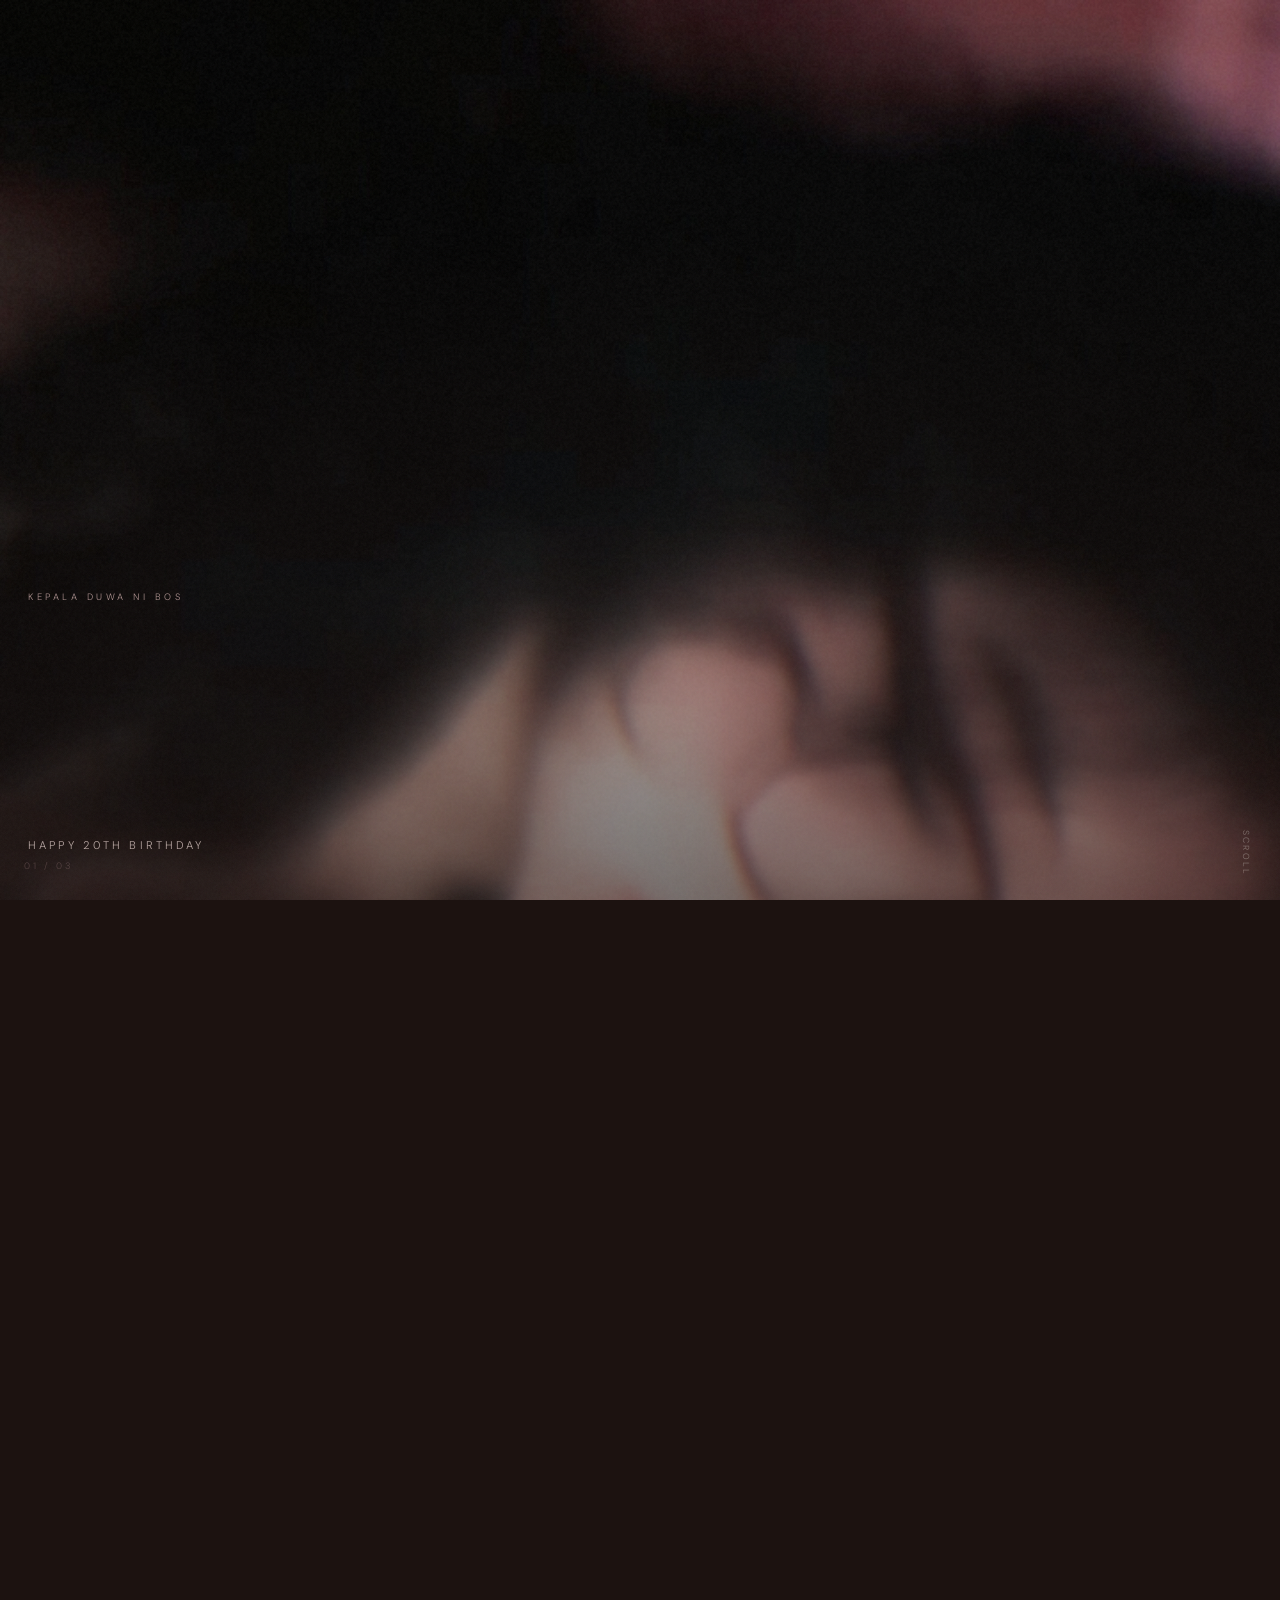
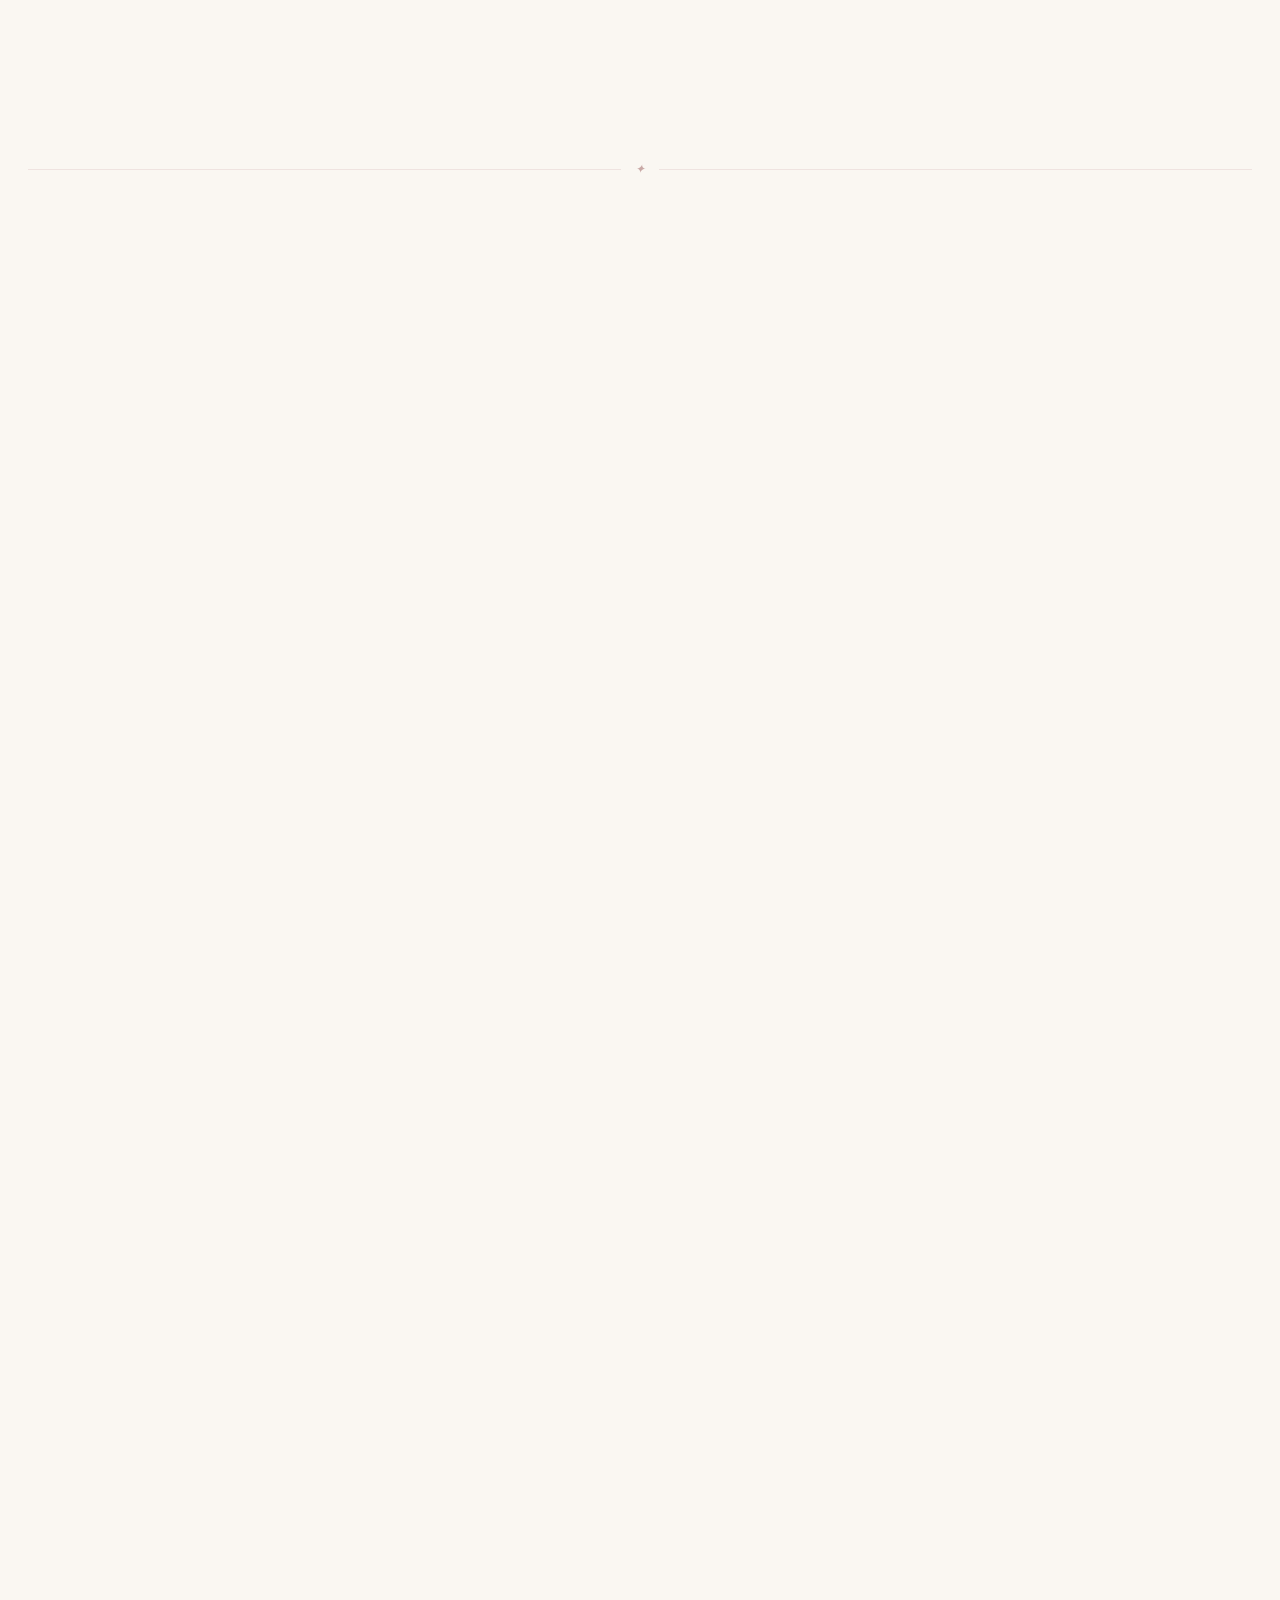
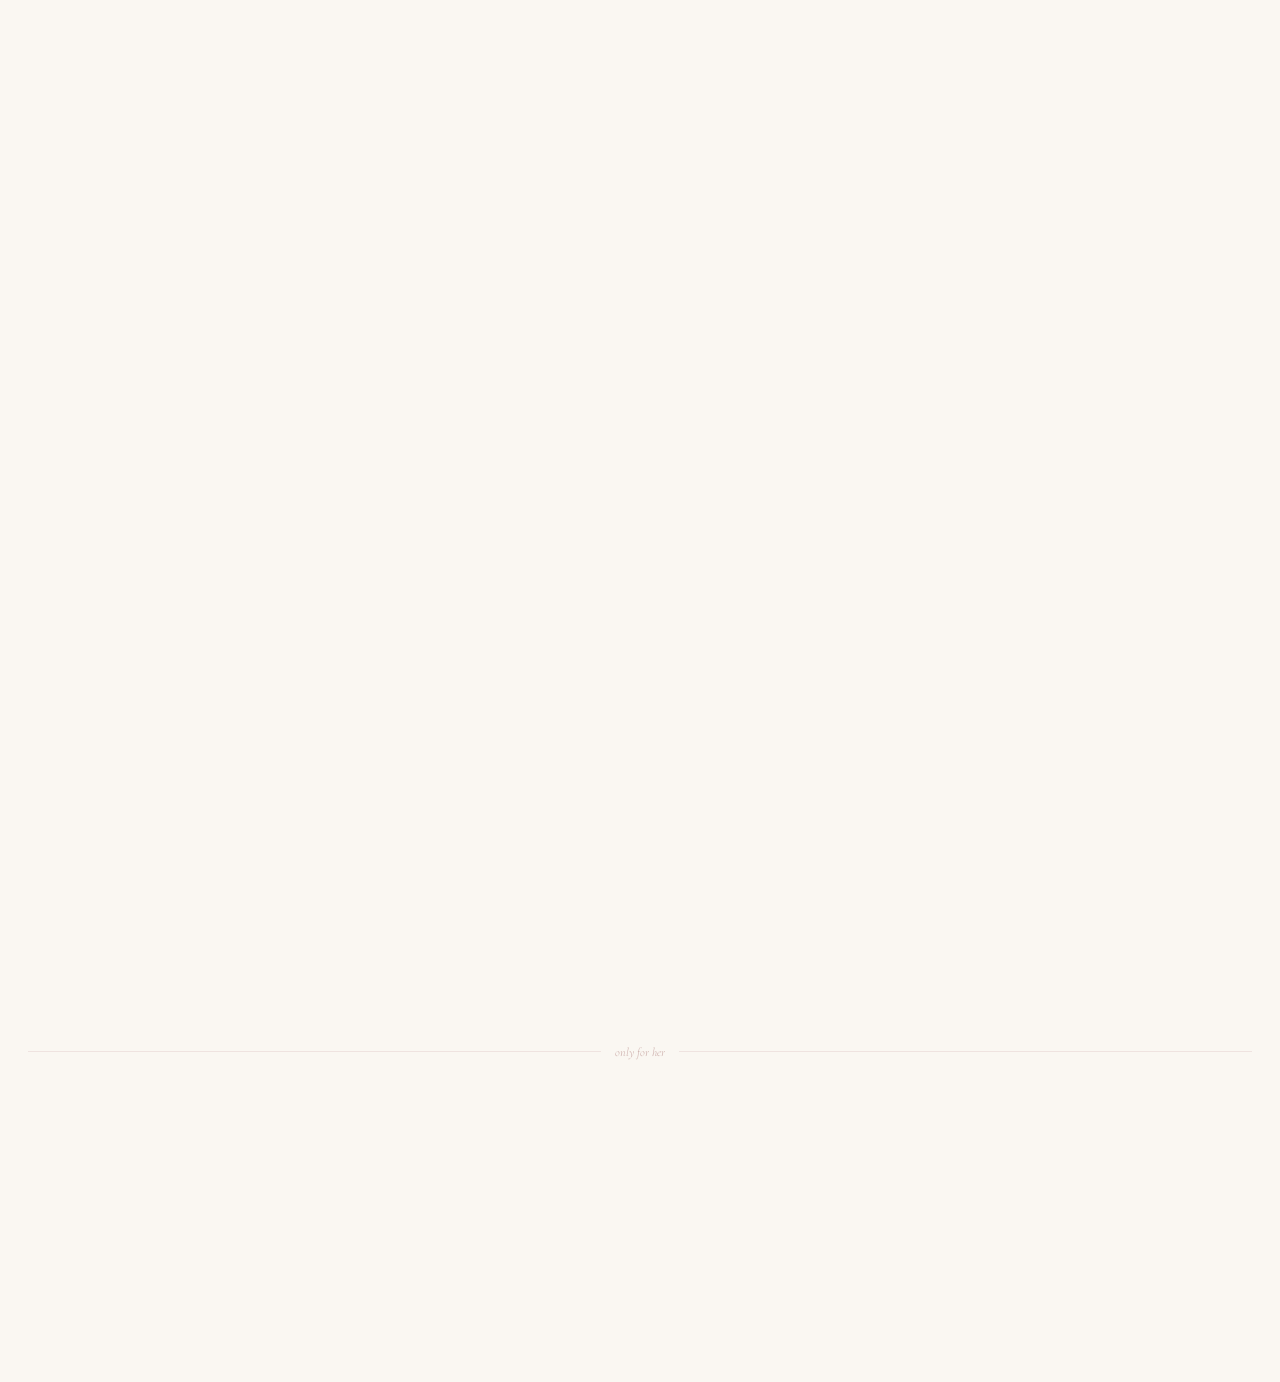
==== commit 3485c7c6: "Update index.html" ====
--- a/index.html
+++ b/index.html
@@ -5,7 +5,7 @@
   <meta charset="UTF-8">
   <meta name="viewport" content="width=device-width, initial-scale=1.0, viewport-fit=cover">
   <meta name="theme-color" content="#1C1210">
-  <title>Twenty &amp; One — Putri</title>
+  <title>DUWA PULUH</title>
   <link rel="preconnect" href="https://fonts.googleapis.com">
   <link rel="preconnect" href="https://fonts.gstatic.com" crossorigin>
   <link
@@ -2873,4 +2873,4 @@
   </script>
 </body>
 
-</html>+</html>
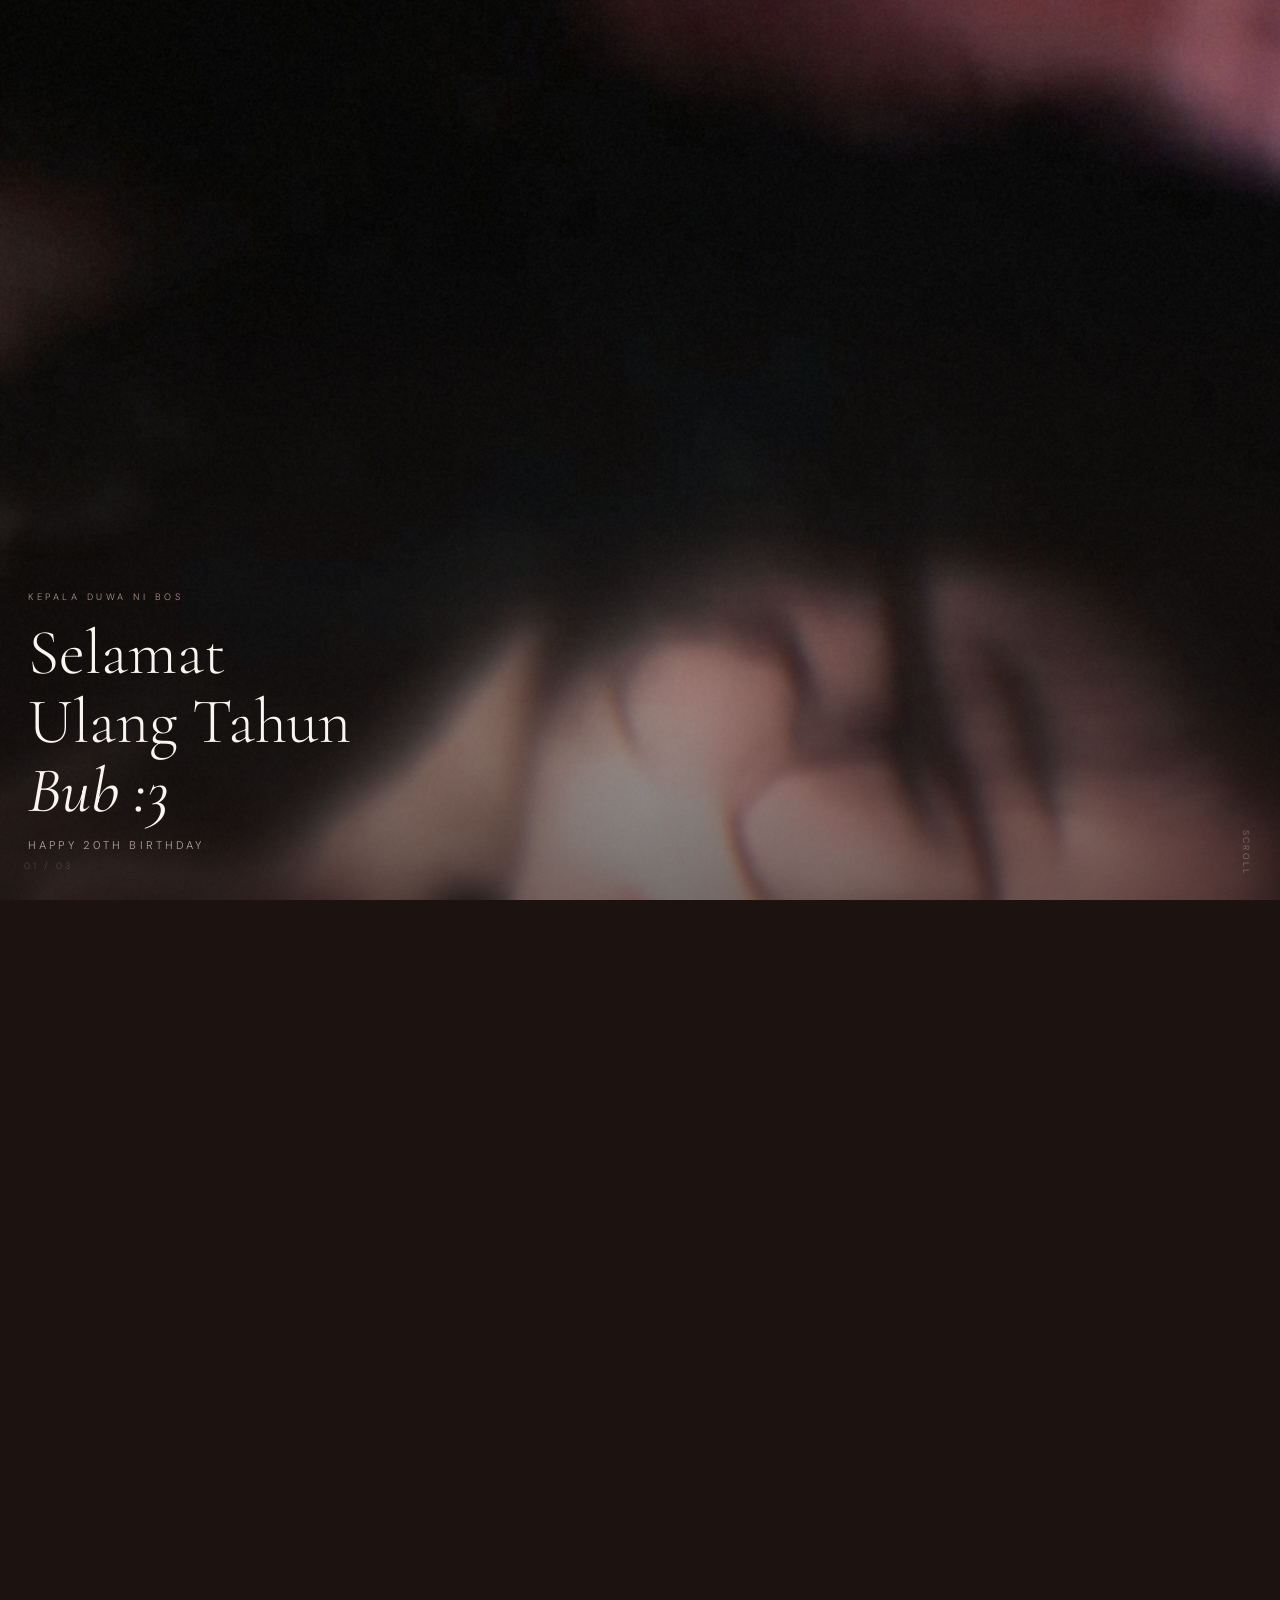
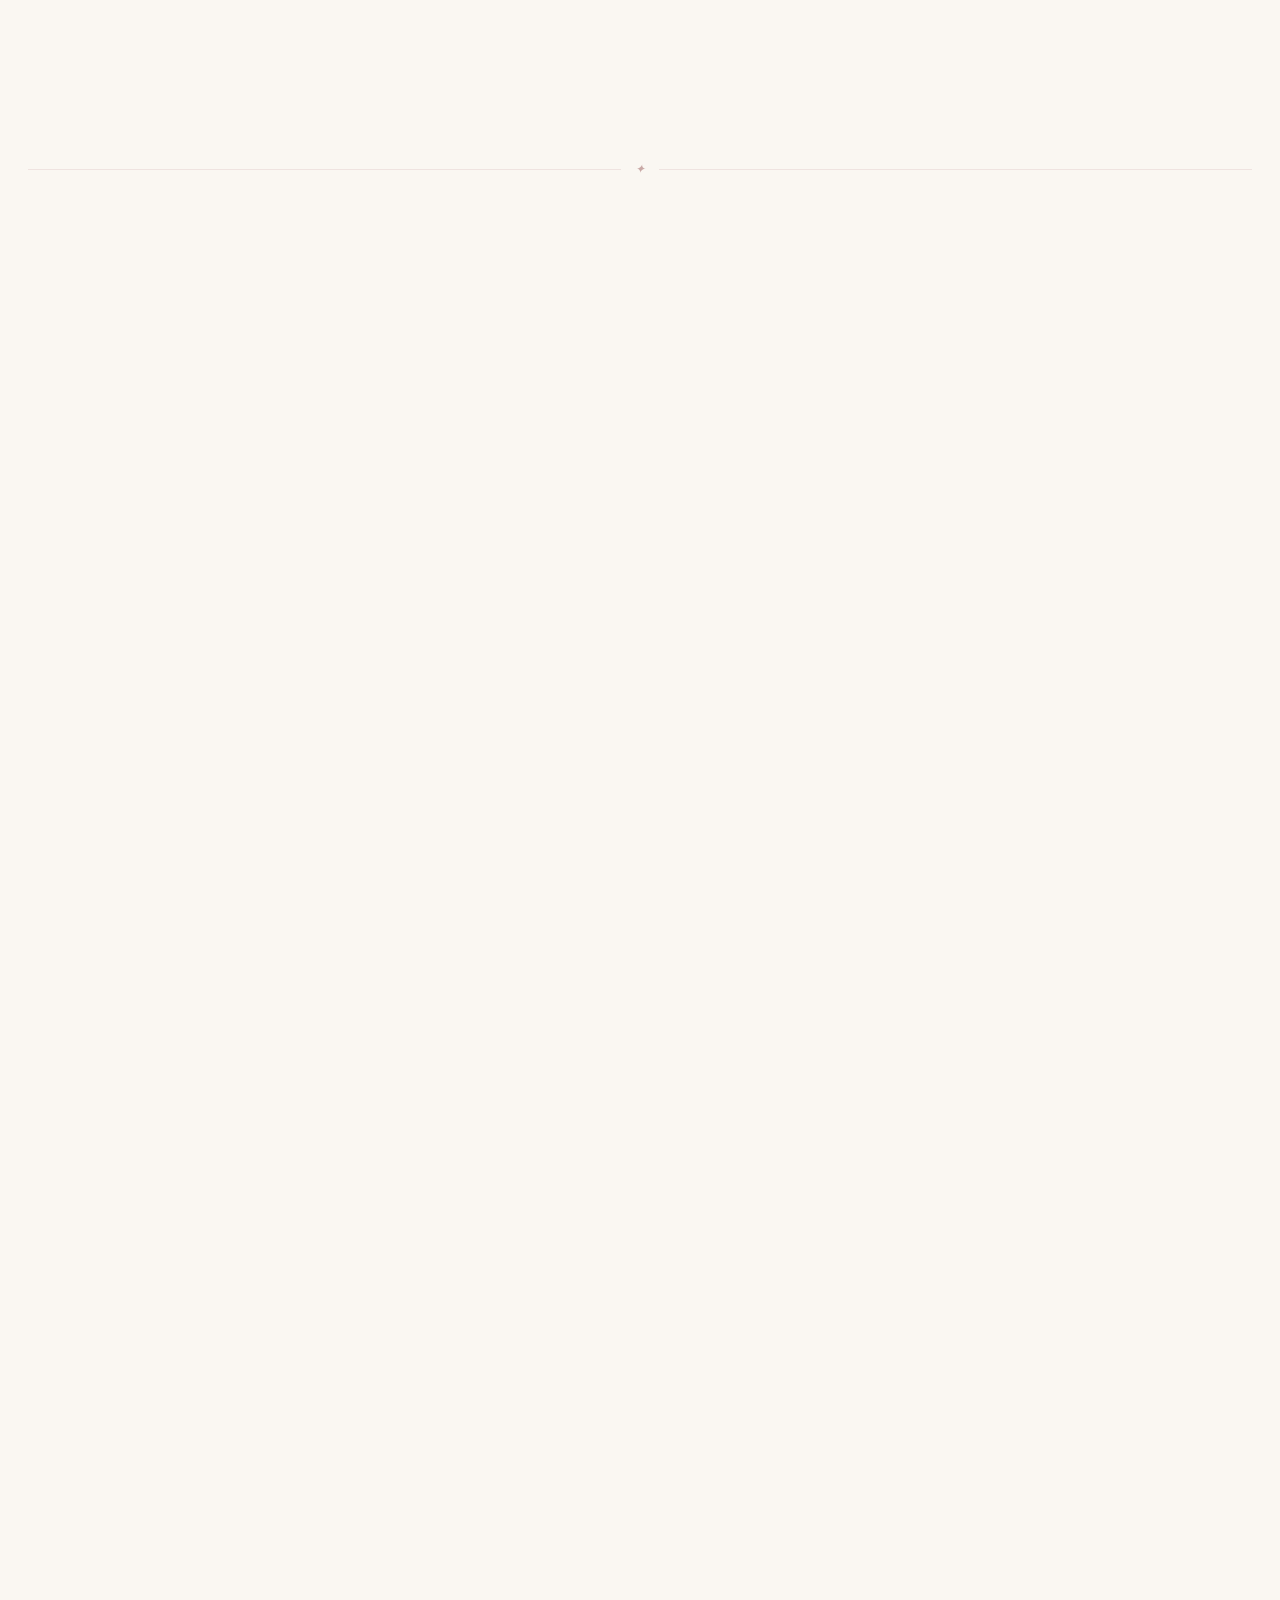
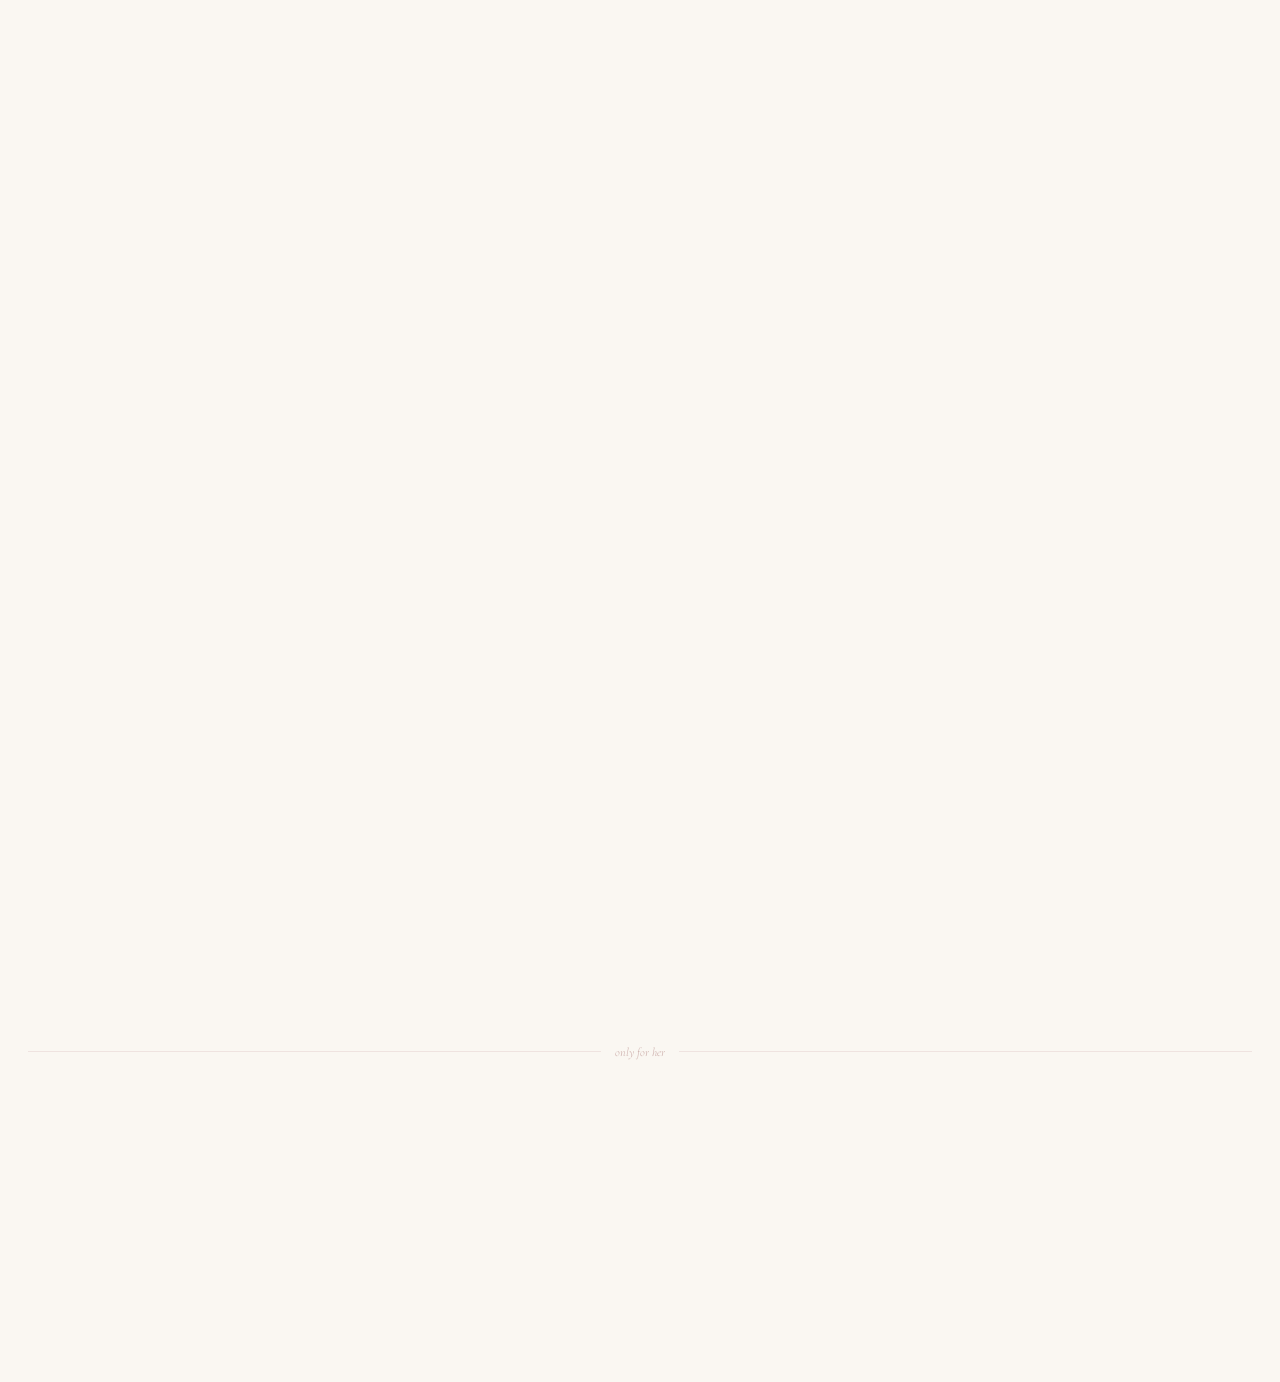
==== commit 3bd07be7: "update: title + fix italic tag" ====
--- a/index.html
+++ b/index.html
@@ -1811,7 +1811,7 @@
       <div class="ghost-inner">
         <div class="text-block reveal">
           <p class="eyebrow">DUWA PULUH</p>
-          <h2>Duwa puluh tahun<br>yang <em>emejing.</em></h2>
+          <h2>Duwa puluh tahun<br>yang <em>manis</em>😋</h2>
           <p>si cantik udah duwa puluh tahun.</p>
         </div>
       </div>
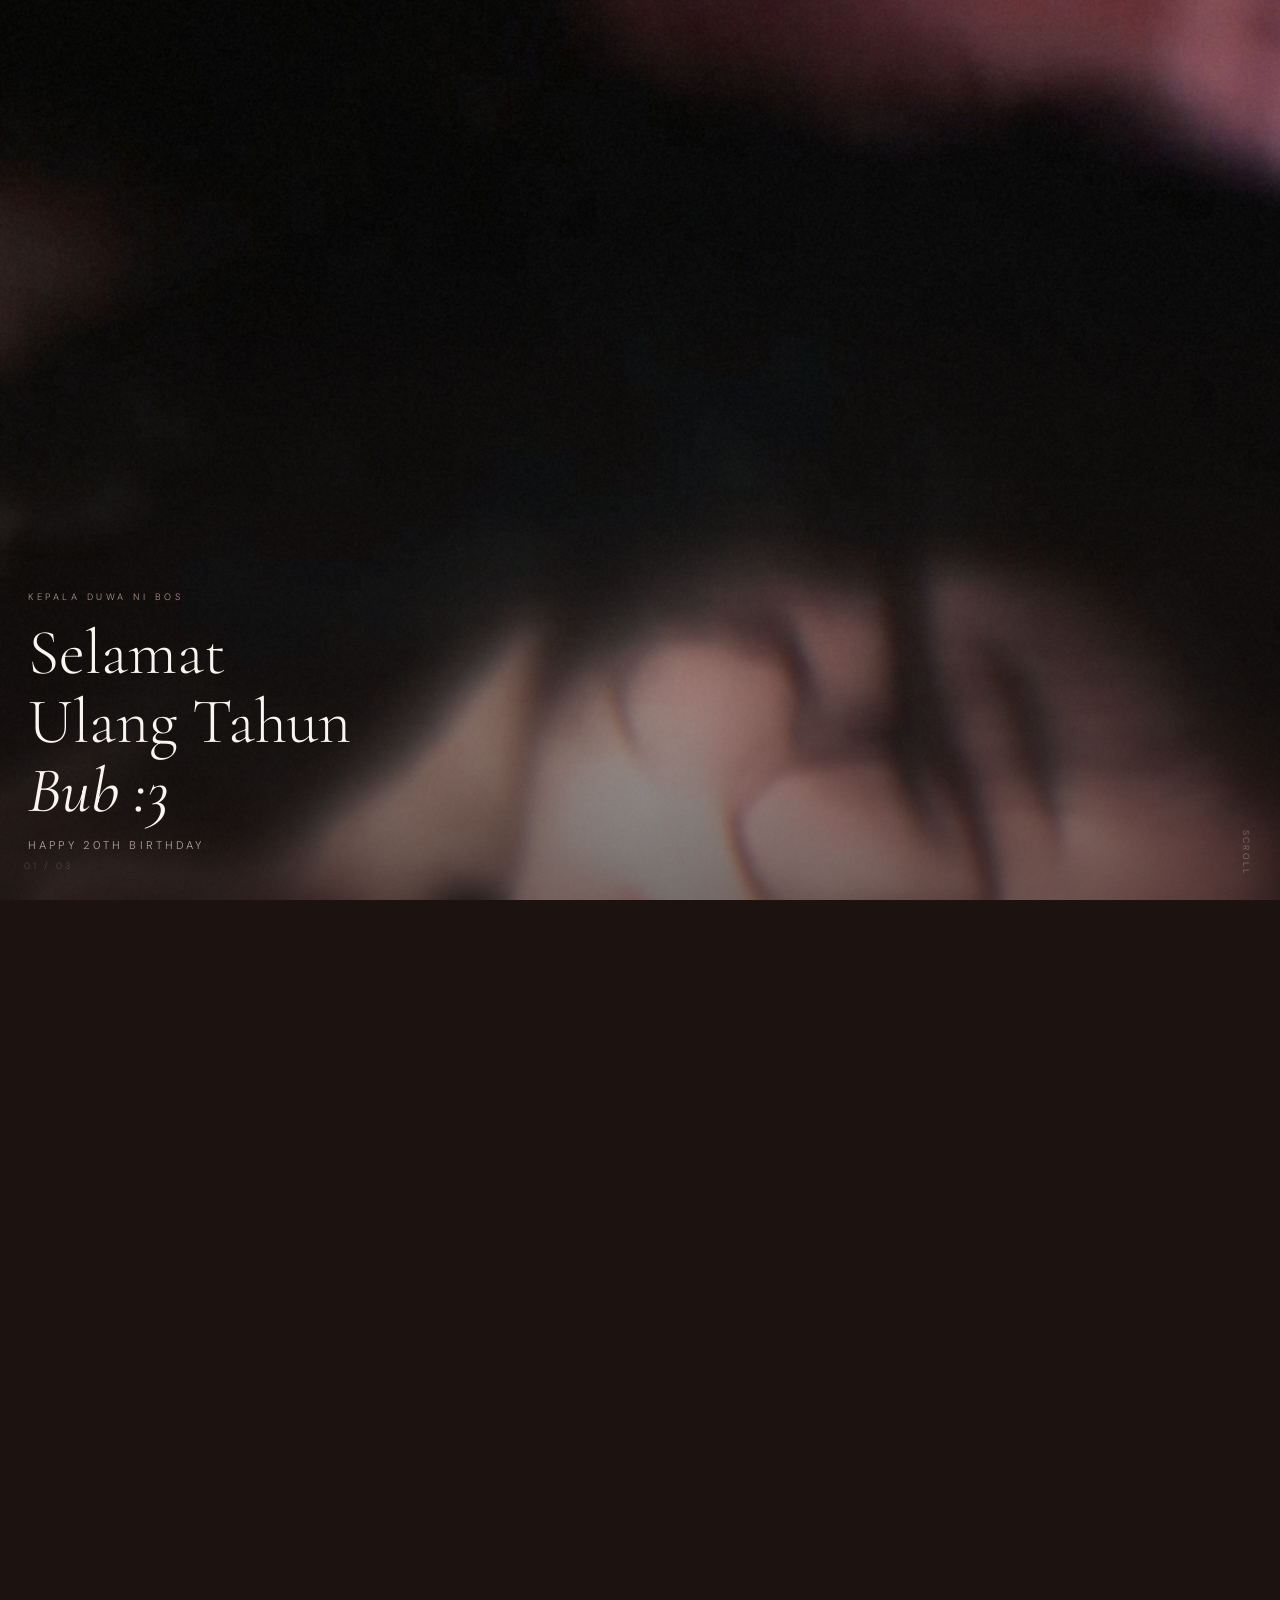
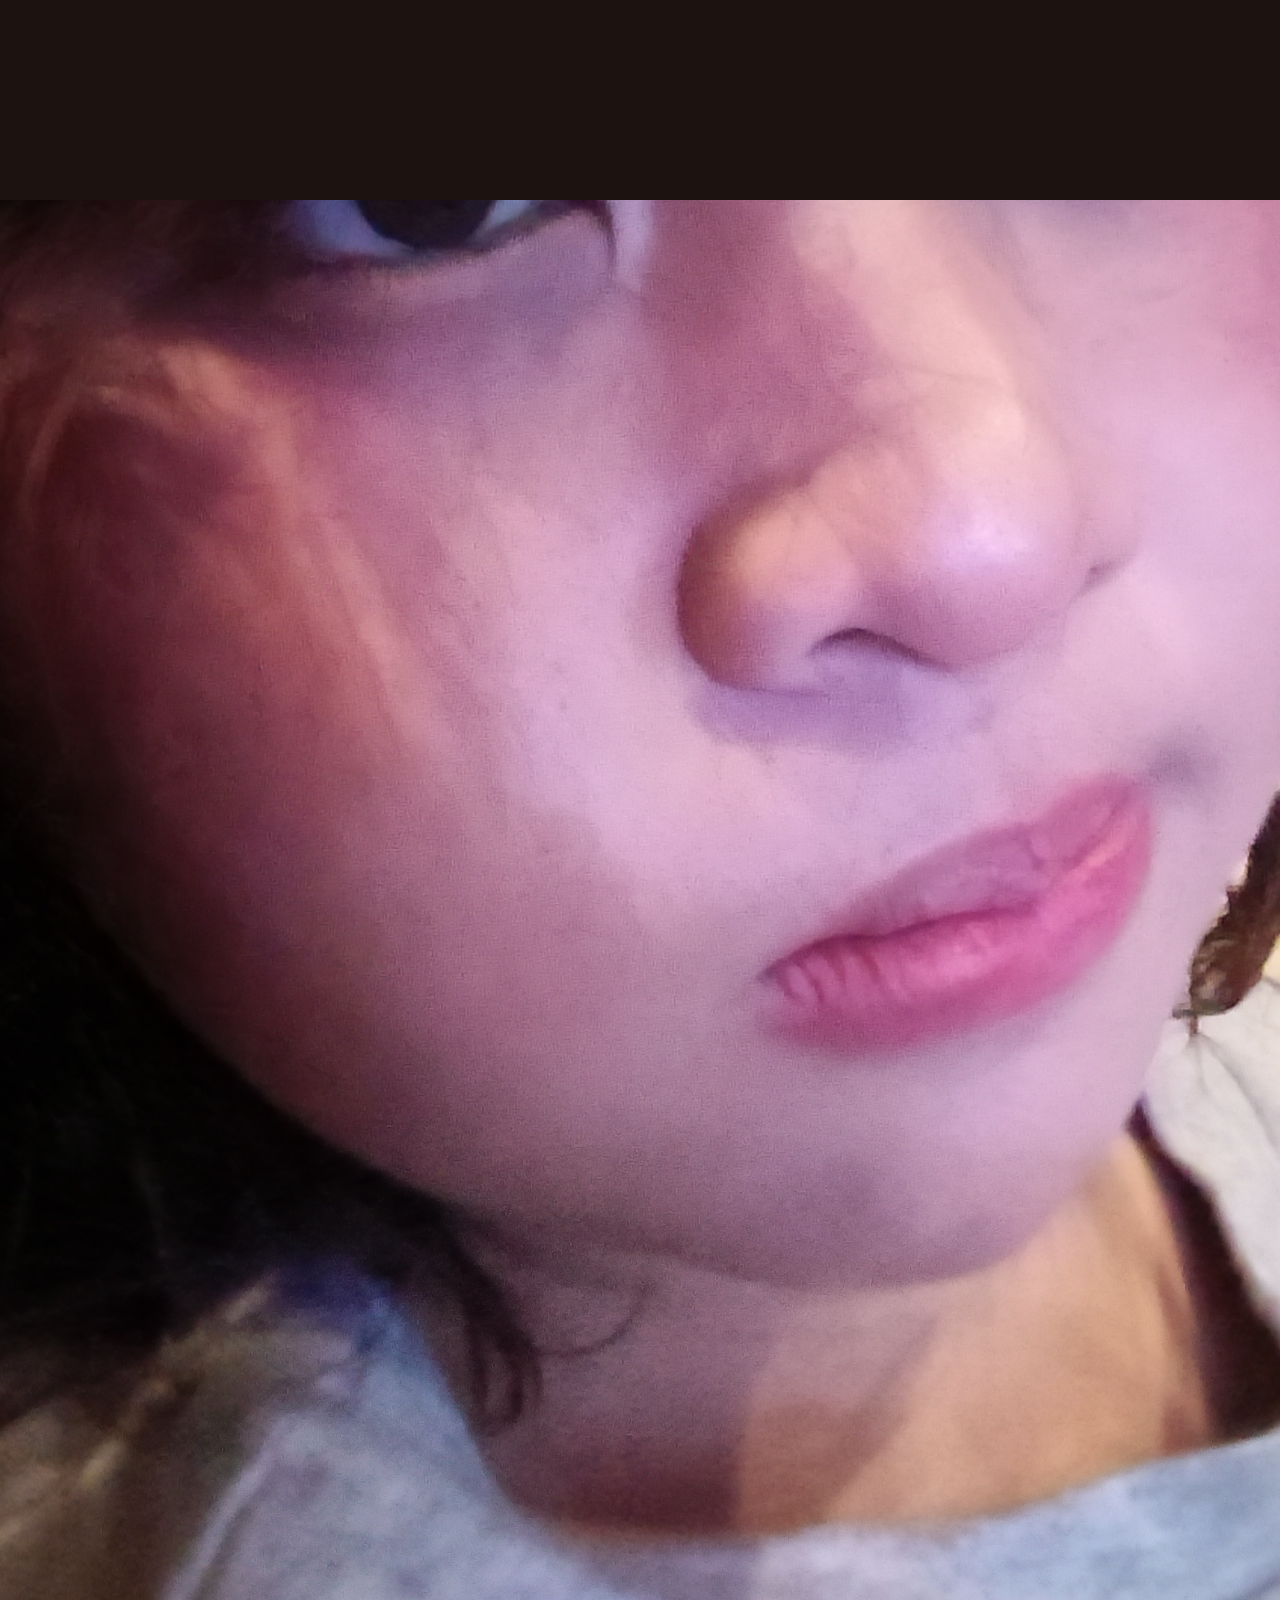
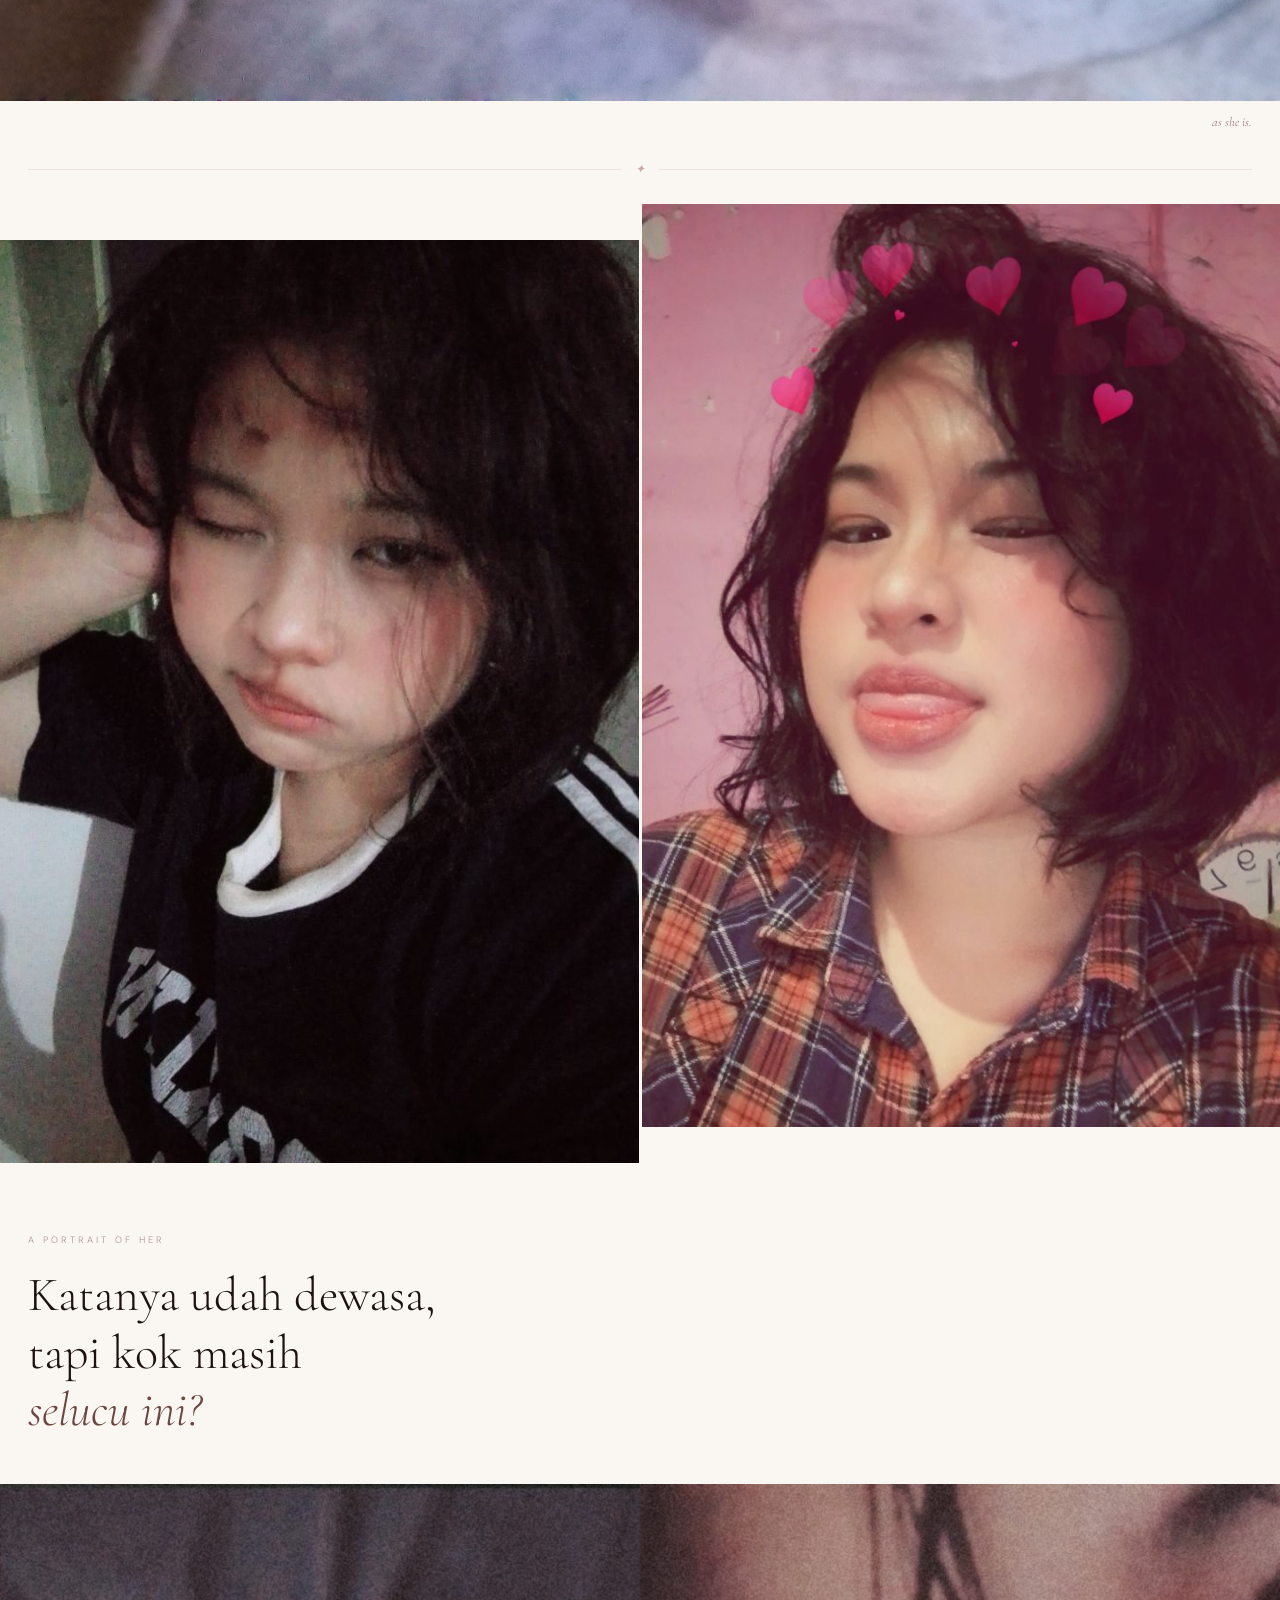
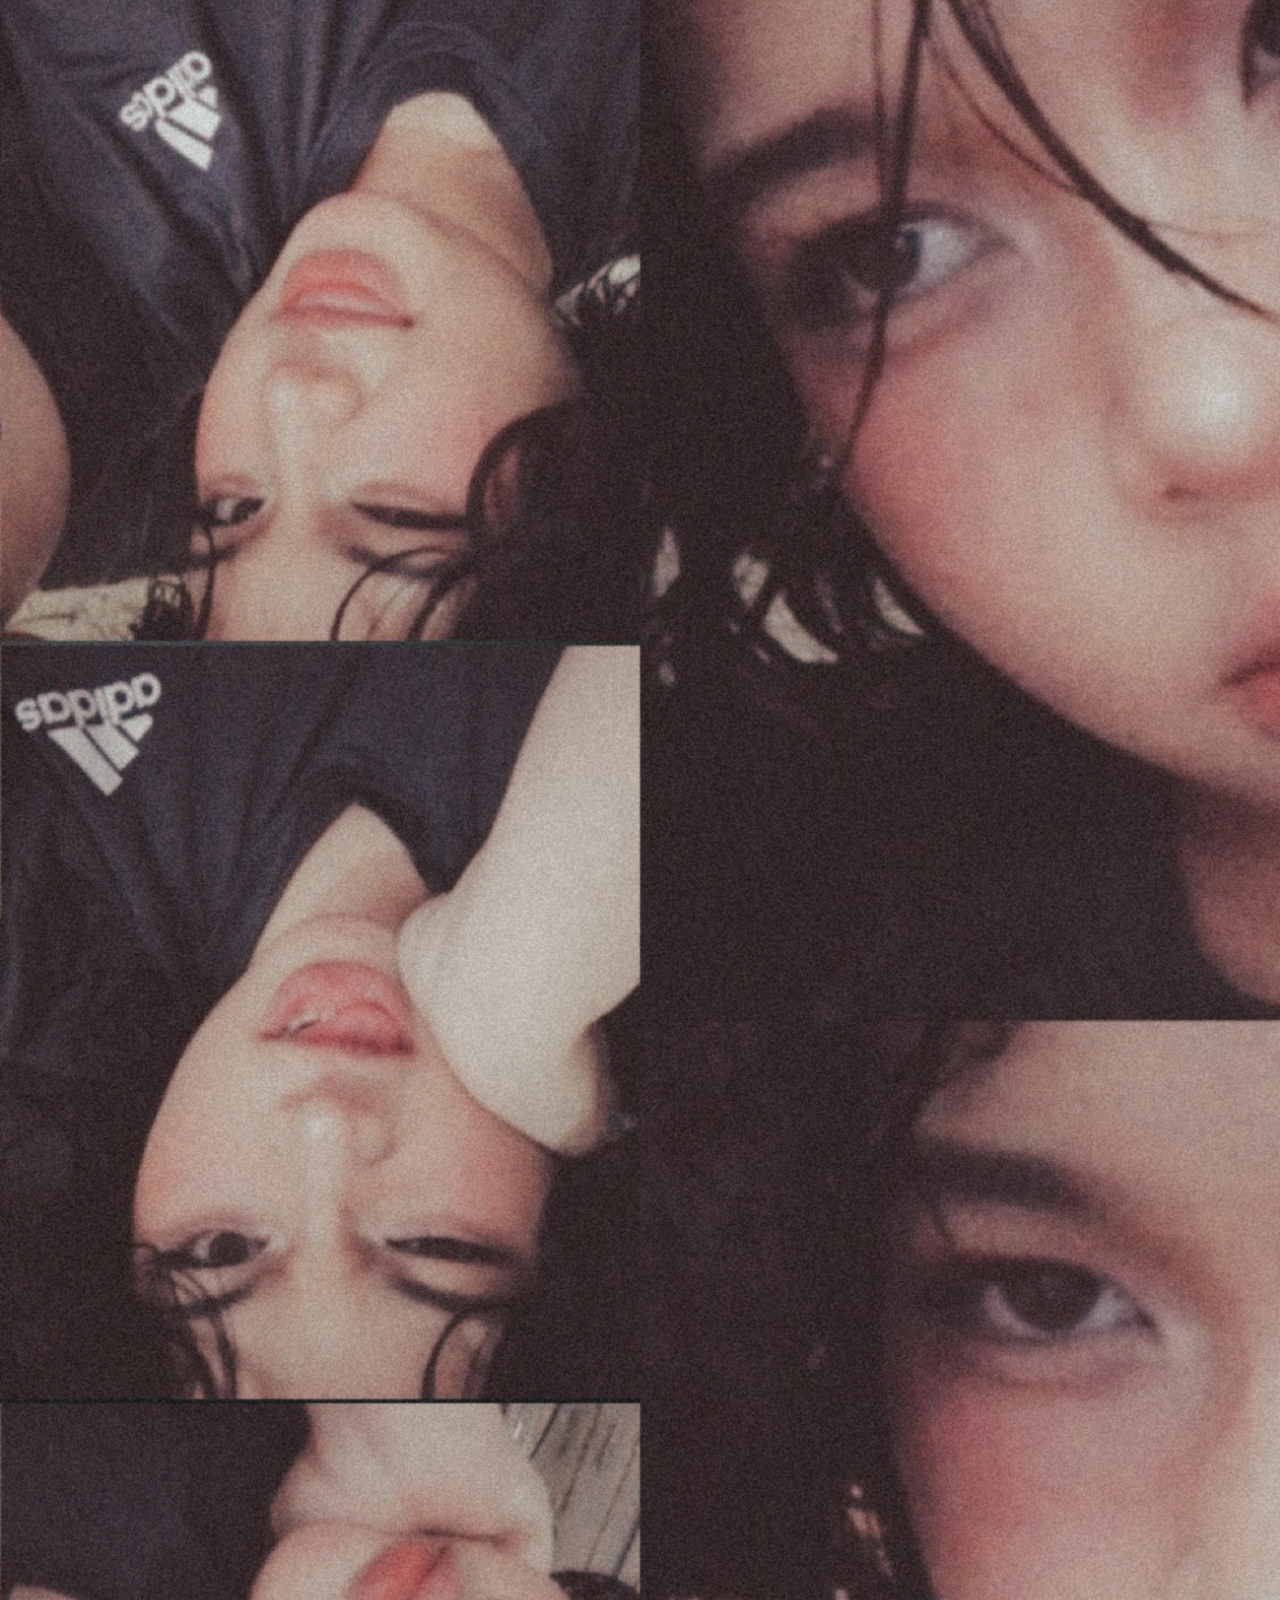
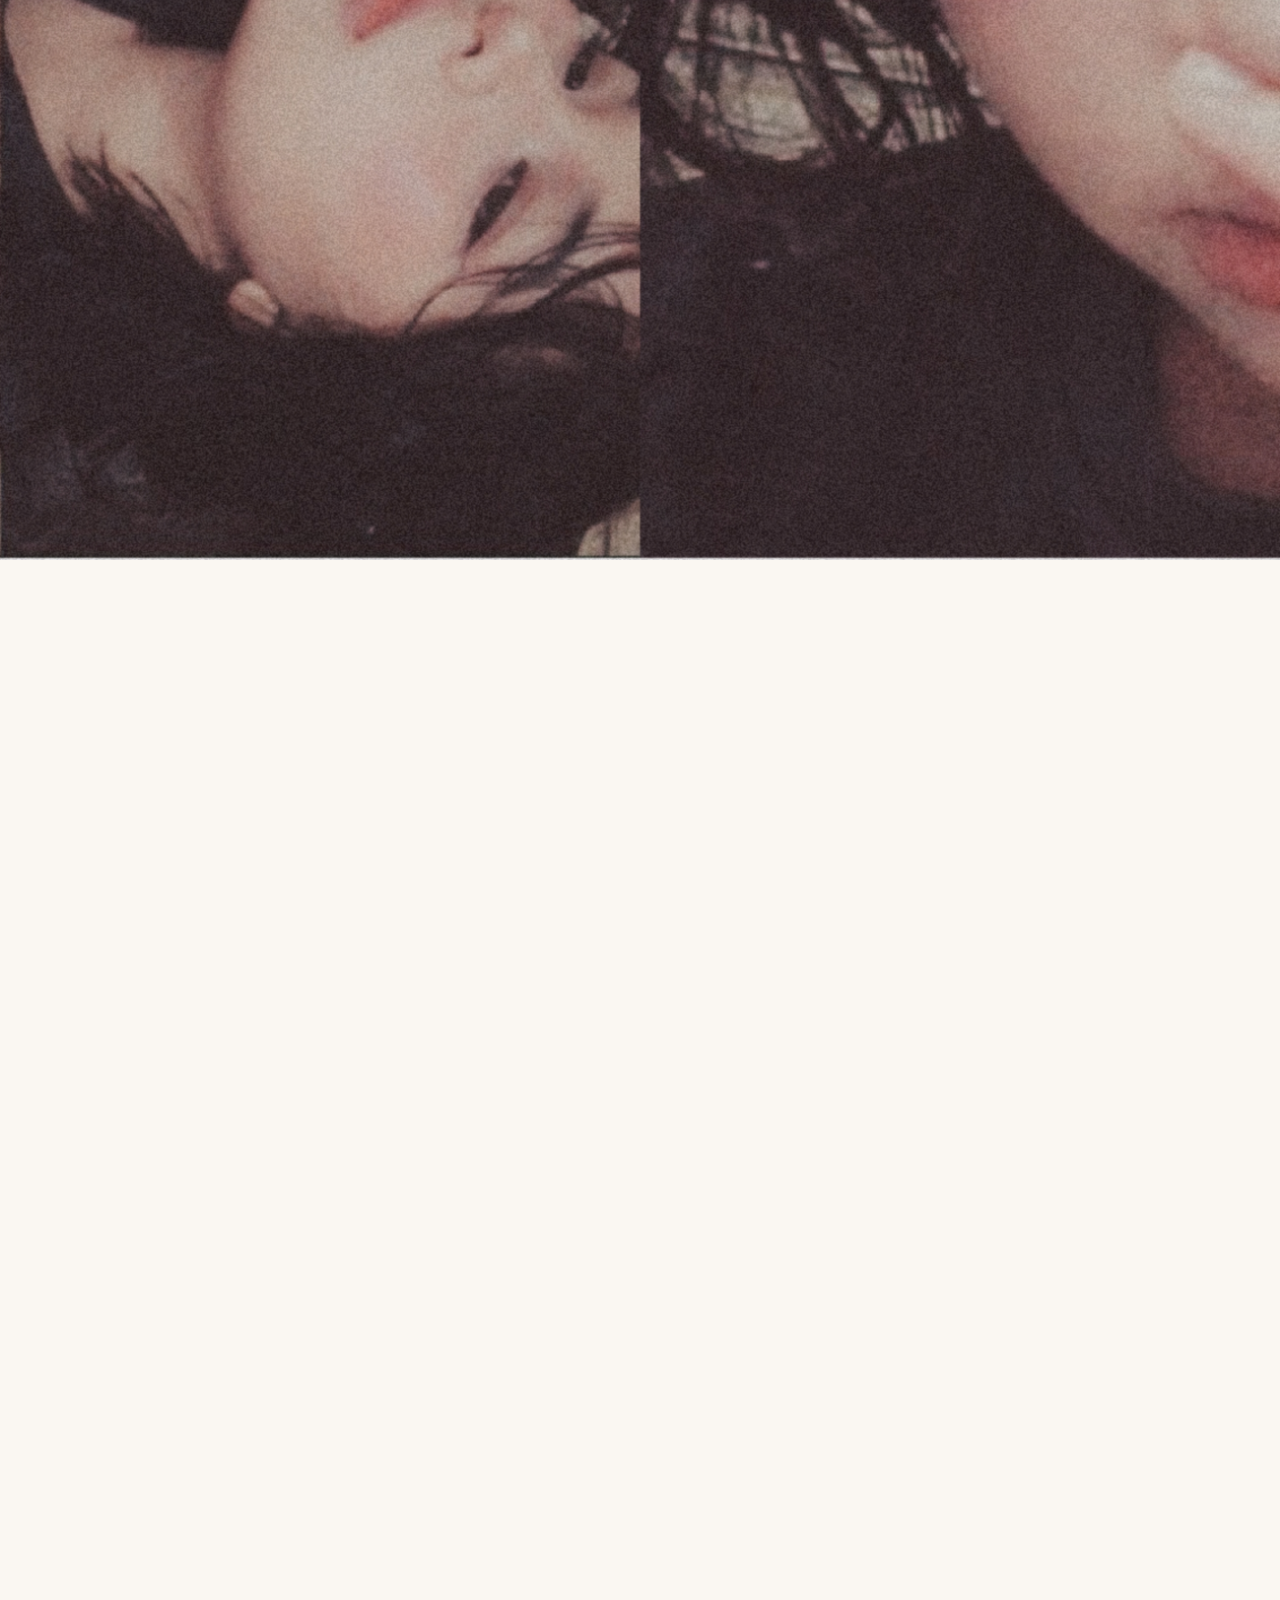
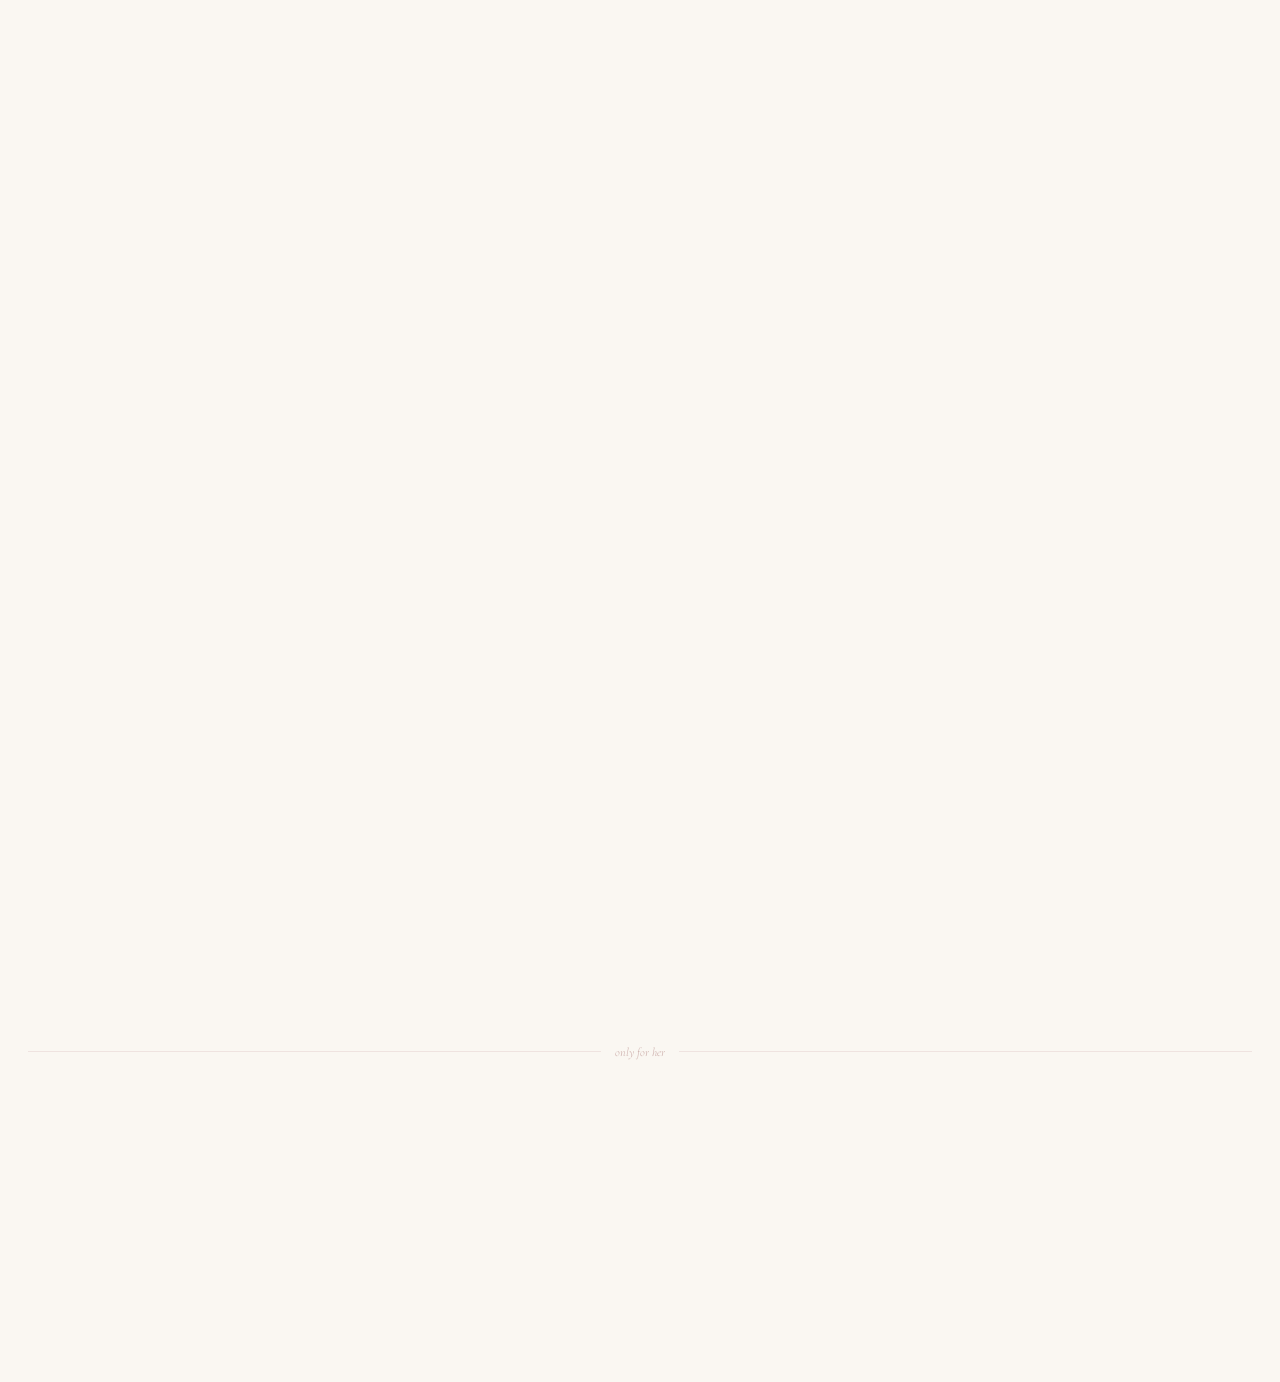
==== commit a20e3858: "fix: remove lightbox, fix popup overflow, update copy" ====
--- a/index.html
+++ b/index.html
@@ -1905,7 +1905,7 @@
         style="position:fixed;top:1rem;right:1rem;z-index:10000;width:36px;height:36px;border-radius:50%;border:none;background:rgba(255,252,245,.15);color:#FFFCF5;font-size:1.2rem;cursor:pointer;backdrop-filter:blur(4px);display:flex;align-items:center;justify-content:center">&#10005;</button>
 
       <div id="bdayPopupInner"
-        style="min-height:100%;display:flex;flex-direction:column;align-items:center;justify-content:center;padding:2rem 1.5rem;transition:justify-content .6s ease">
+        style="min-height:100vh;display:flex;flex-direction:column;align-items:center;justify-content:center;padding:2rem 1.5rem 5rem;transition:justify-content .6s ease">
 
         <!-- Flower photo -->
         <img src="images/flower-putri.jpg" alt="Bunga untuk kamuu :>" id="popupFlower"
@@ -2871,6 +2871,5 @@
 
     /* wish reveal tracks egg #8 via revealWish() */
   </script>
-</body>
 
 </html>
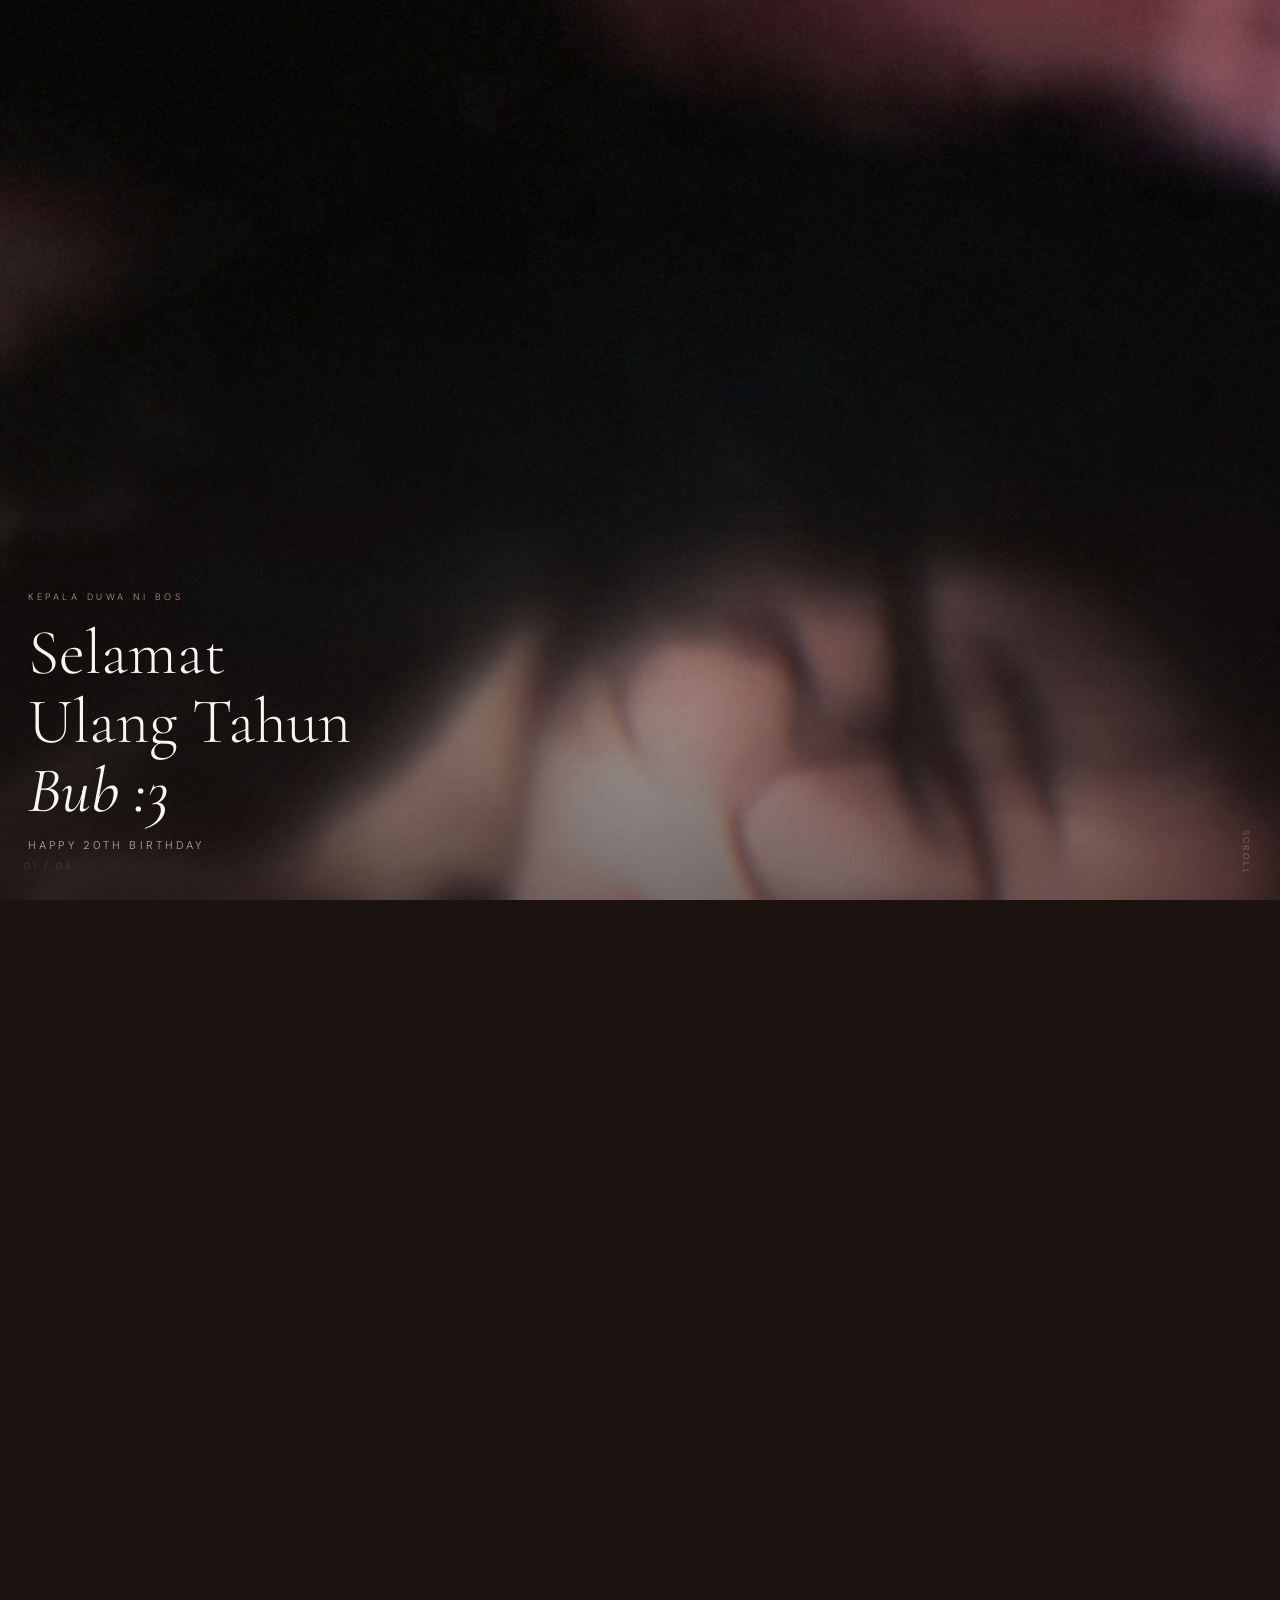
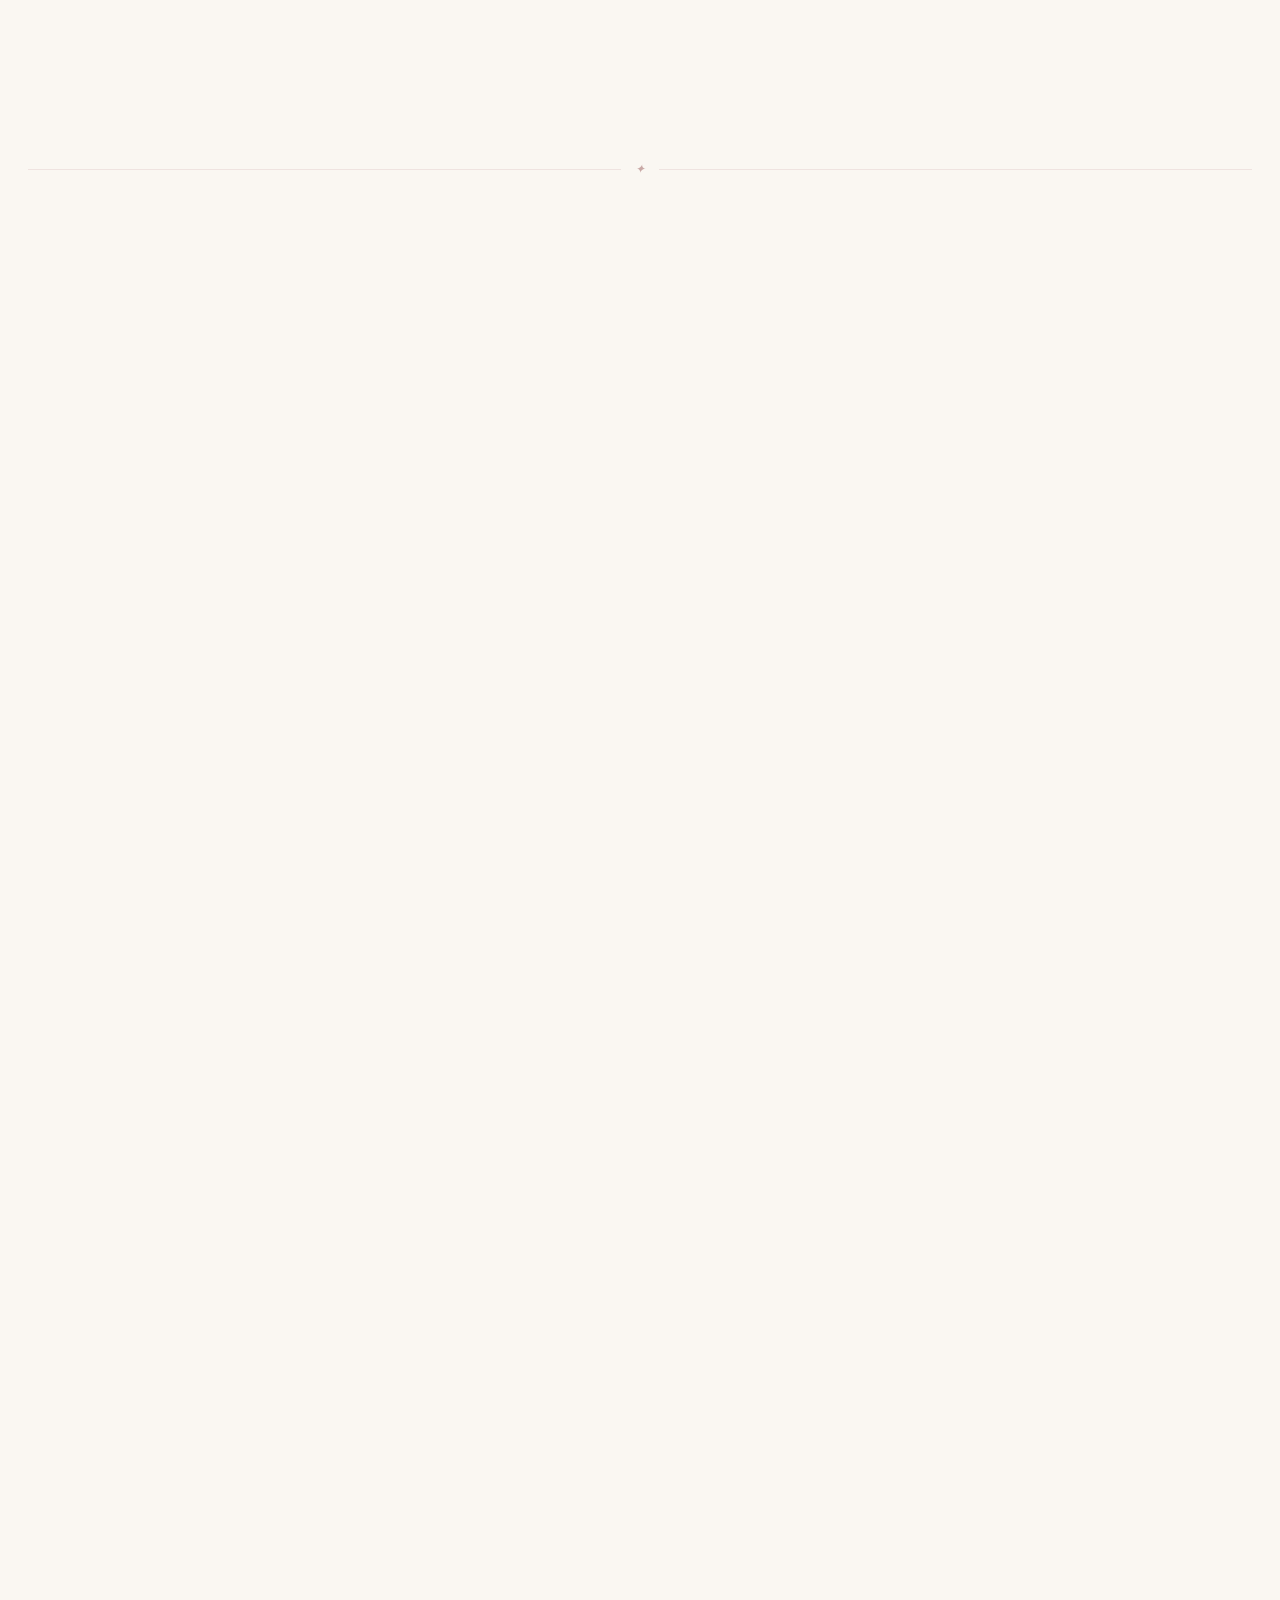
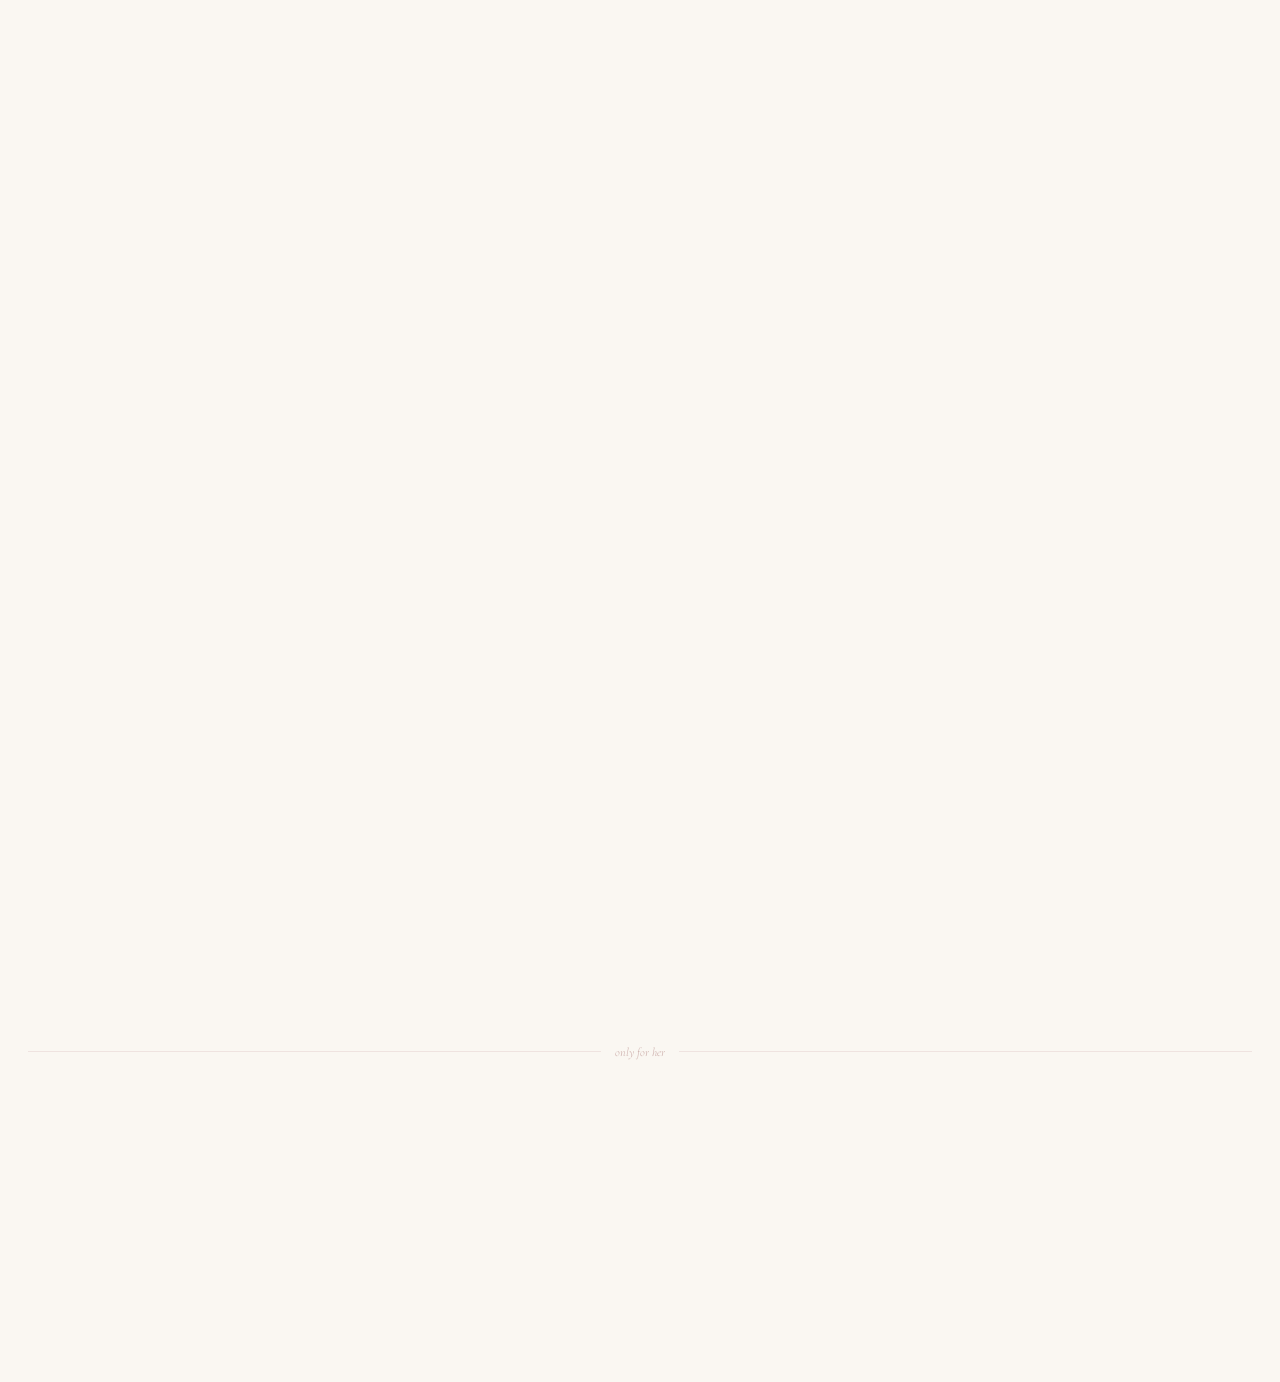
==== commit 0cd769c6: "feat: add backsound wave to earth - love. with floating player" ====
--- a/index.html
+++ b/index.html
@@ -1787,9 +1787,67 @@
     <button class="gate-btn" onclick="checkPw()">→ Open</button>
   </div>
 
+
   <!-- ═══════════════════════════════════════
      CHAPTER I — BIRTHDAY
 ═══════════════════════════════════════ -->
+
+  <!-- MUSIC PLAYER -->
+  <audio id="bgAudio" loop preload="none">
+    <source src="images/backsound.mp3" type="audio/mpeg">
+  </audio>
+
+  <div id="musicPlayer" style="position:fixed;bottom:1.4rem;left:1.2rem;z-index:7000;display:none;align-items:center;gap:.7rem;background:rgba(28,18,16,.75);backdrop-filter:blur(12px);-webkit-backdrop-filter:blur(12px);border:1px solid rgba(201,169,166,.15);border-radius:40px;padding:.5rem .9rem .5rem .6rem;box-shadow:0 4px 24px rgba(0,0,0,.25);transition:opacity .4s ease">
+
+    <!-- Play/Pause -->
+    <button id="musicPlayBtn" onclick="toggleMusic()" style="width:32px;height:32px;border-radius:50%;border:none;background:rgba(201,169,166,.15);color:#FFFCF5;cursor:pointer;display:flex;align-items:center;justify-content:center;flex-shrink:0;transition:background .2s" onmouseover="this.style.background='rgba(201,169,166,.3)'" onmouseout="this.style.background='rgba(201,169,166,.15)'">
+      <svg id="musicIconPlay" width="12" height="12" viewBox="0 0 24 24" fill="#FFFCF5"><polygon points="5,3 19,12 5,21"/></svg>
+      <svg id="musicIconPause" width="12" height="12" viewBox="0 0 24 24" fill="#FFFCF5" style="display:none"><rect x="6" y="4" width="4" height="16"/><rect x="14" y="4" width="4" height="16"/></svg>
+    </button>
+
+    <!-- Song info -->
+    <div style="display:flex;flex-direction:column;gap:1px;min-width:0">
+      <p style="font-family:'DM Sans',sans-serif;font-size:.6rem;letter-spacing:.12em;color:#FFFCF5;opacity:.9;white-space:nowrap;overflow:hidden;text-overflow:ellipsis;max-width:120px;margin:0">wave to earth</p>
+      <p style="font-family:'Caveat',cursive;font-size:.75rem;color:#C9A9A6;white-space:nowrap;margin:0">love.</p>
+    </div>
+
+    <!-- Volume -->
+    <div style="display:flex;align-items:center;gap:.4rem">
+      <svg width="12" height="12" viewBox="0 0 24 24" fill="none" stroke="#C9A9A6" stroke-width="1.8" style="flex-shrink:0;opacity:.7"><polygon points="11,5 6,9 2,9 2,15 6,15 11,19"/><path d="M15.54 8.46a5 5 0 0 1 0 7.07"/></svg>
+      <input type="range" id="musicVol" min="0" max="1" step="0.05" value="0.5"
+        oninput="document.getElementById('bgAudio').volume=this.value"
+        style="width:60px;height:3px;-webkit-appearance:none;appearance:none;background:rgba(201,169,166,.3);border-radius:2px;outline:none;cursor:pointer">
+    </div>
+  </div>
+
+  <style>
+  #musicVol::-webkit-slider-thumb{-webkit-appearance:none;width:10px;height:10px;border-radius:50%;background:#C9A9A6;cursor:pointer}
+  #musicVol::-moz-range-thumb{width:10px;height:10px;border-radius:50%;background:#C9A9A6;cursor:pointer;border:none}
+  </style>
+
+  <script>
+  var musicPlaying = false;
+  function showMusicPlayer(){
+    var p = document.getElementById('musicPlayer');
+    if(p){ p.style.display='flex'; }
+  }
+  function toggleMusic(){
+    var audio = document.getElementById('bgAudio');
+    var iconPlay = document.getElementById('musicIconPlay');
+    var iconPause = document.getElementById('musicIconPause');
+    if(musicPlaying){
+      audio.pause();
+      iconPlay.style.display='block'; iconPause.style.display='none';
+      musicPlaying=false;
+    } else {
+      audio.volume = document.getElementById('musicVol').value;
+      audio.play().catch(function(){});
+      iconPlay.style.display='none'; iconPause.style.display='block';
+      musicPlaying=true;
+    }
+  }
+  </script>
+
   <section id="chapter-one" aria-label="Chapter I — Birthday">
 
     <div class="hero">
@@ -2410,6 +2468,7 @@
         // Wait for gate to fully fade out before starting transition
         setTimeout(() => {
           $('gate').style.display = 'none';
+          showMusicPlayer();
           unlockChapterTwo();
         }, 650);
       } else {
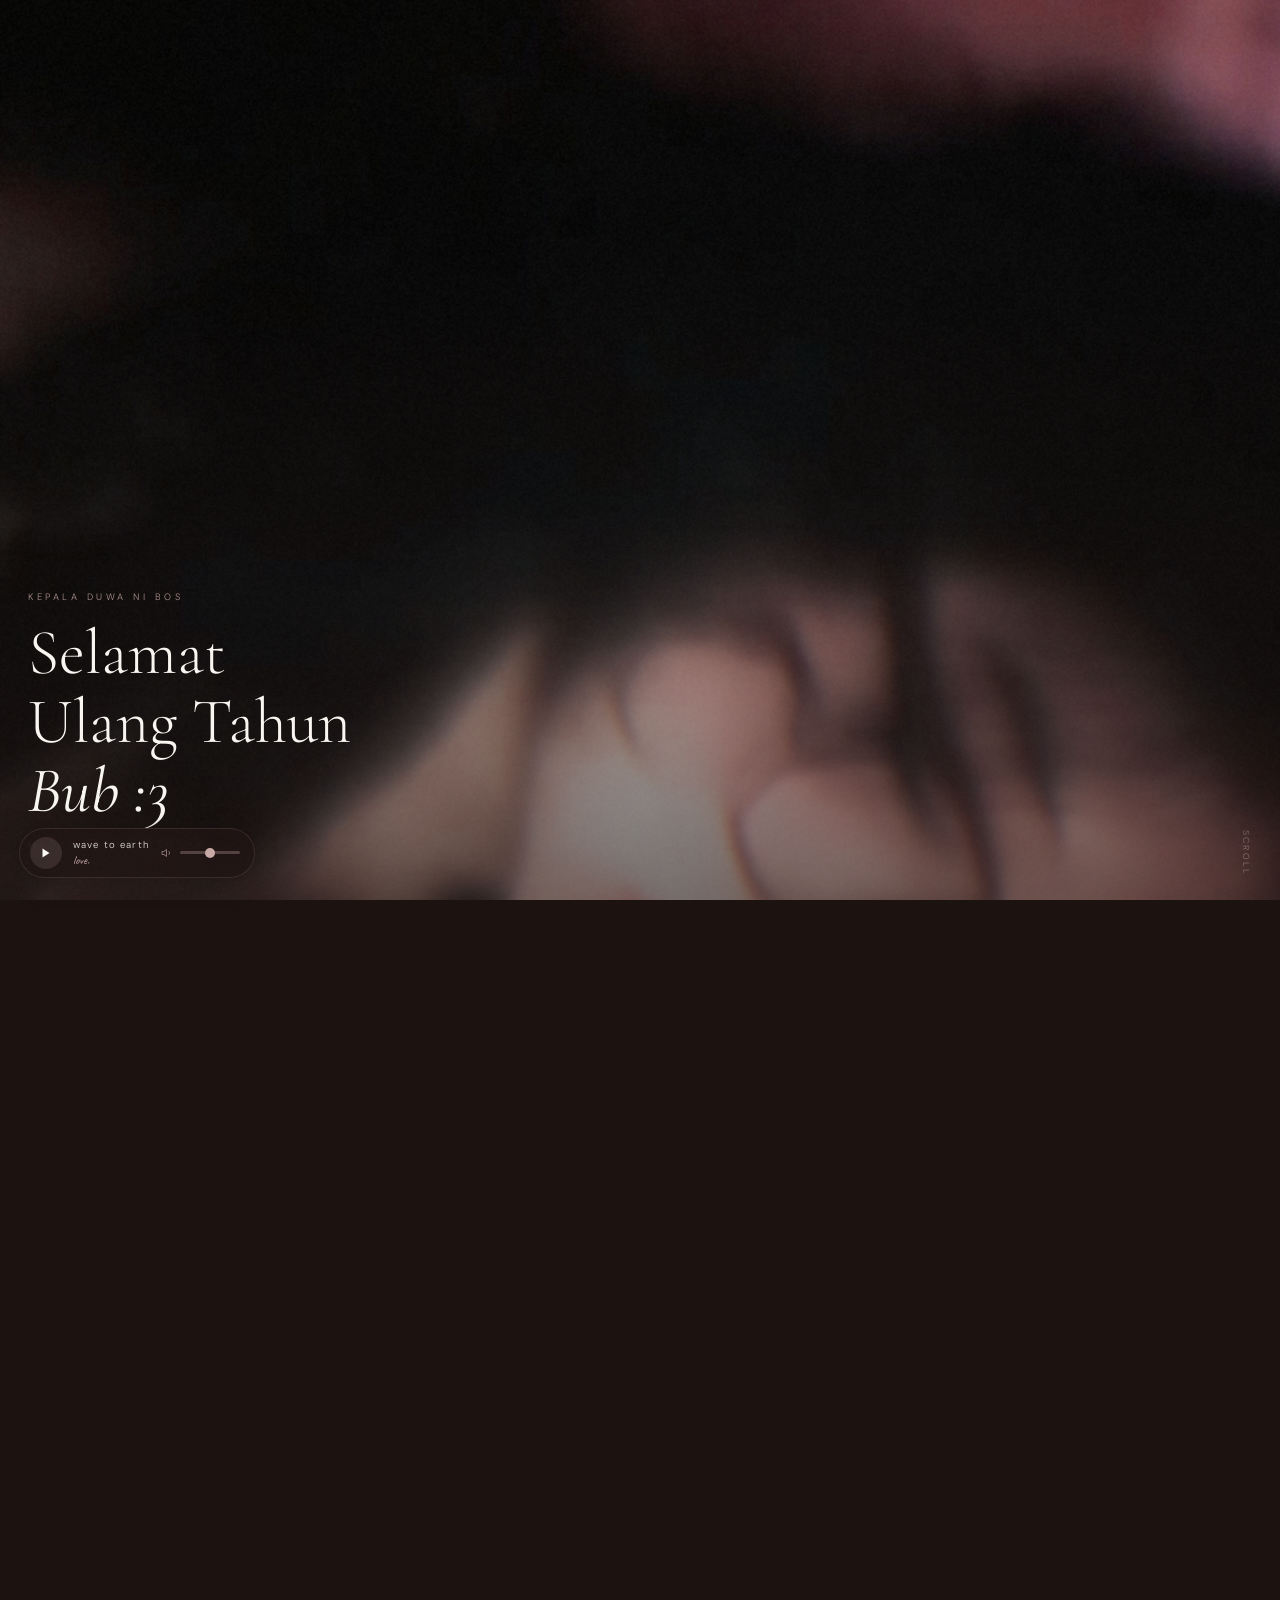
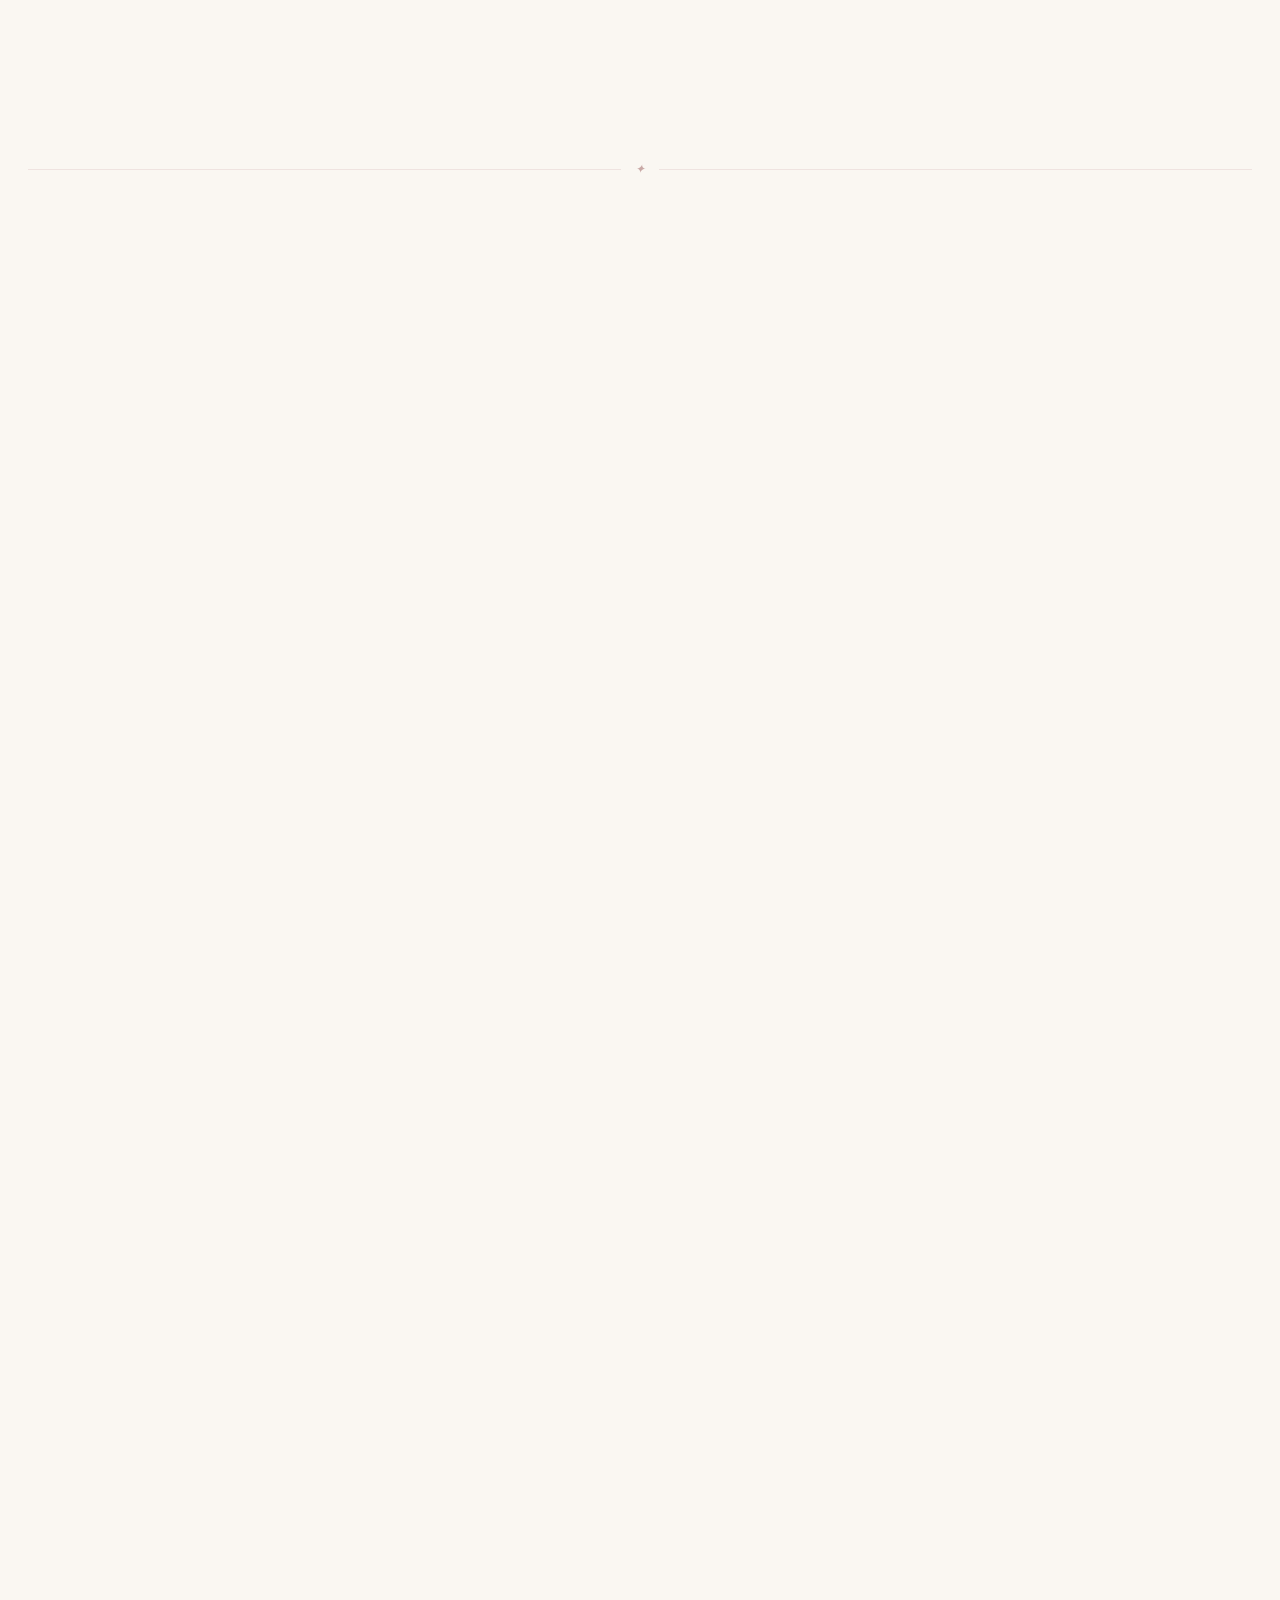
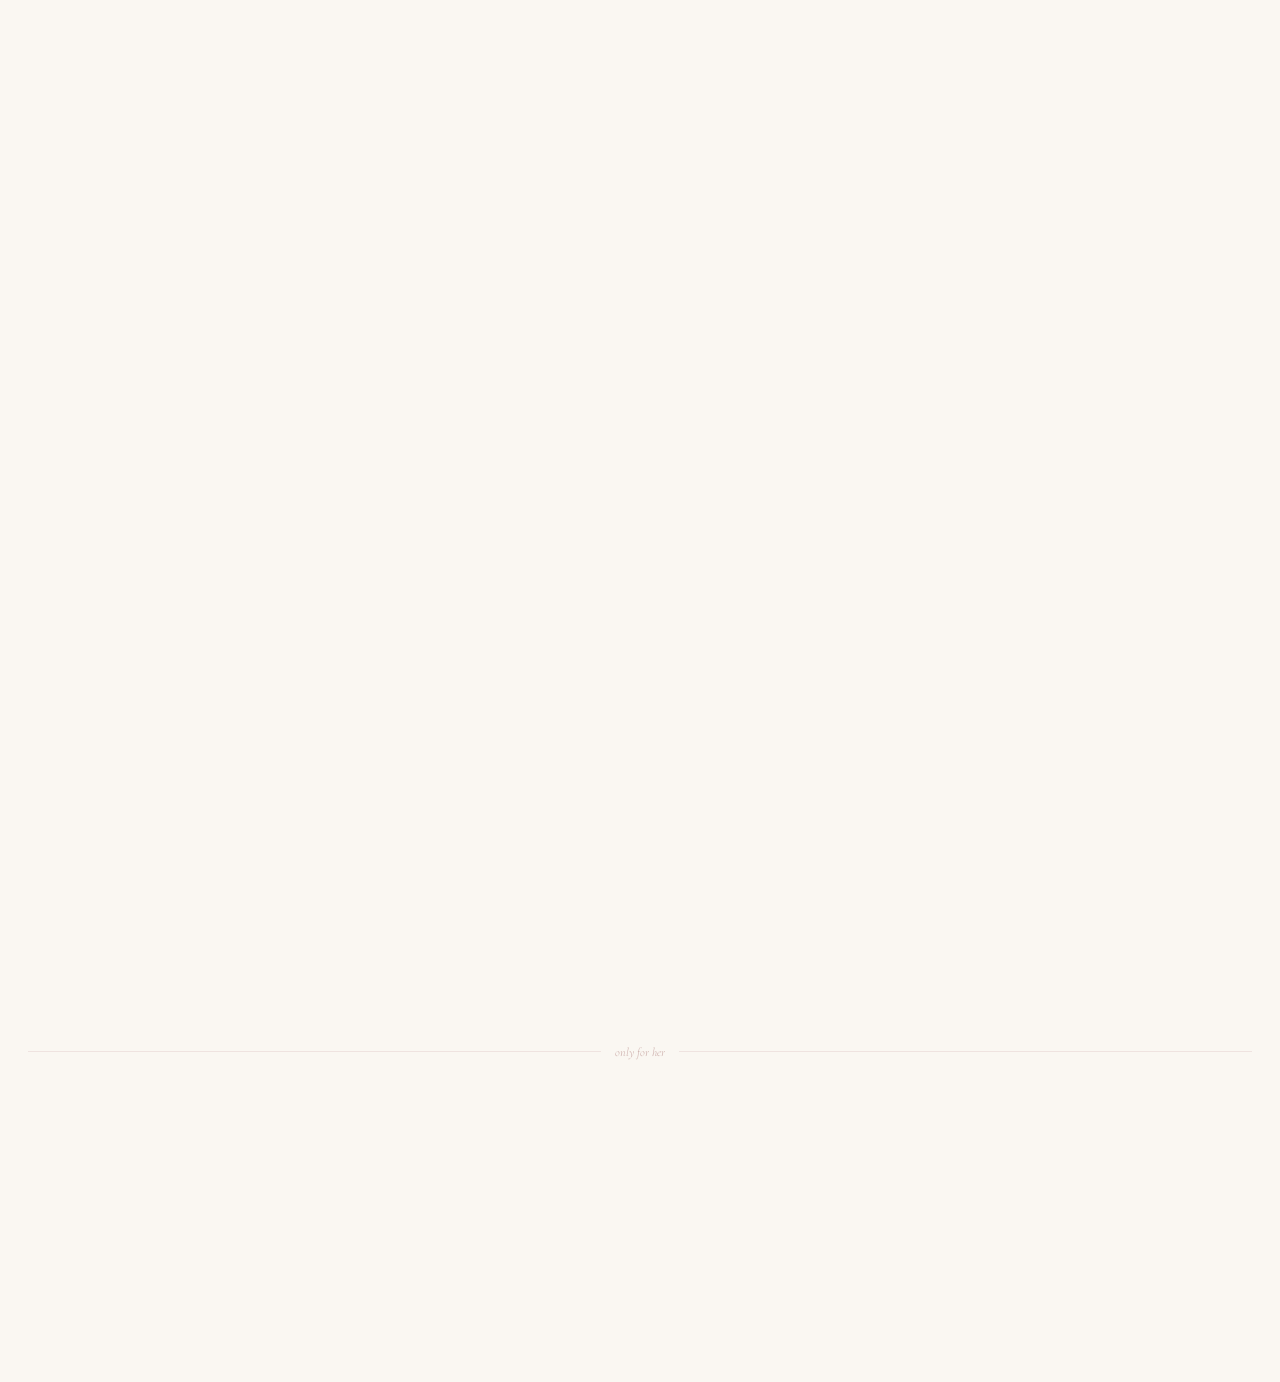
==== commit daea6a9a: "feat: music player visible on load, update letter date" ====
--- a/index.html
+++ b/index.html
@@ -1797,23 +1797,38 @@
     <source src="images/backsound.mp3" type="audio/mpeg">
   </audio>
 
-  <div id="musicPlayer" style="position:fixed;bottom:1.4rem;left:1.2rem;z-index:7000;display:none;align-items:center;gap:.7rem;background:rgba(28,18,16,.75);backdrop-filter:blur(12px);-webkit-backdrop-filter:blur(12px);border:1px solid rgba(201,169,166,.15);border-radius:40px;padding:.5rem .9rem .5rem .6rem;box-shadow:0 4px 24px rgba(0,0,0,.25);transition:opacity .4s ease">
+  <div id="musicPlayer"
+    style="position:fixed;bottom:1.4rem;left:1.2rem;z-index:7000;display:flex;align-items:center;gap:.7rem;background:rgba(28,18,16,.75);backdrop-filter:blur(12px);-webkit-backdrop-filter:blur(12px);border:1px solid rgba(201,169,166,.15);border-radius:40px;padding:.5rem .9rem .5rem .6rem;box-shadow:0 4px 24px rgba(0,0,0,.25);transition:opacity .4s ease">
 
     <!-- Play/Pause -->
-    <button id="musicPlayBtn" onclick="toggleMusic()" style="width:32px;height:32px;border-radius:50%;border:none;background:rgba(201,169,166,.15);color:#FFFCF5;cursor:pointer;display:flex;align-items:center;justify-content:center;flex-shrink:0;transition:background .2s" onmouseover="this.style.background='rgba(201,169,166,.3)'" onmouseout="this.style.background='rgba(201,169,166,.15)'">
-      <svg id="musicIconPlay" width="12" height="12" viewBox="0 0 24 24" fill="#FFFCF5"><polygon points="5,3 19,12 5,21"/></svg>
-      <svg id="musicIconPause" width="12" height="12" viewBox="0 0 24 24" fill="#FFFCF5" style="display:none"><rect x="6" y="4" width="4" height="16"/><rect x="14" y="4" width="4" height="16"/></svg>
+    <button id="musicPlayBtn" onclick="toggleMusic()"
+      style="width:32px;height:32px;border-radius:50%;border:none;background:rgba(201,169,166,.15);color:#FFFCF5;cursor:pointer;display:flex;align-items:center;justify-content:center;flex-shrink:0;transition:background .2s"
+      onmouseover="this.style.background='rgba(201,169,166,.3)'"
+      onmouseout="this.style.background='rgba(201,169,166,.15)'">
+      <svg id="musicIconPlay" width="12" height="12" viewBox="0 0 24 24" fill="#FFFCF5">
+        <polygon points="5,3 19,12 5,21" />
+      </svg>
+      <svg id="musicIconPause" width="12" height="12" viewBox="0 0 24 24" fill="#FFFCF5" style="display:none">
+        <rect x="6" y="4" width="4" height="16" />
+        <rect x="14" y="4" width="4" height="16" />
+      </svg>
     </button>
 
     <!-- Song info -->
     <div style="display:flex;flex-direction:column;gap:1px;min-width:0">
-      <p style="font-family:'DM Sans',sans-serif;font-size:.6rem;letter-spacing:.12em;color:#FFFCF5;opacity:.9;white-space:nowrap;overflow:hidden;text-overflow:ellipsis;max-width:120px;margin:0">wave to earth</p>
+      <p
+        style="font-family:'DM Sans',sans-serif;font-size:.6rem;letter-spacing:.12em;color:#FFFCF5;opacity:.9;white-space:nowrap;overflow:hidden;text-overflow:ellipsis;max-width:120px;margin:0">
+        wave to earth</p>
       <p style="font-family:'Caveat',cursive;font-size:.75rem;color:#C9A9A6;white-space:nowrap;margin:0">love.</p>
     </div>
 
     <!-- Volume -->
     <div style="display:flex;align-items:center;gap:.4rem">
-      <svg width="12" height="12" viewBox="0 0 24 24" fill="none" stroke="#C9A9A6" stroke-width="1.8" style="flex-shrink:0;opacity:.7"><polygon points="11,5 6,9 2,9 2,15 6,15 11,19"/><path d="M15.54 8.46a5 5 0 0 1 0 7.07"/></svg>
+      <svg width="12" height="12" viewBox="0 0 24 24" fill="none" stroke="#C9A9A6" stroke-width="1.8"
+        style="flex-shrink:0;opacity:.7">
+        <polygon points="11,5 6,9 2,9 2,15 6,15 11,19" />
+        <path d="M15.54 8.46a5 5 0 0 1 0 7.07" />
+      </svg>
       <input type="range" id="musicVol" min="0" max="1" step="0.05" value="0.5"
         oninput="document.getElementById('bgAudio').volume=this.value"
         style="width:60px;height:3px;-webkit-appearance:none;appearance:none;background:rgba(201,169,166,.3);border-radius:2px;outline:none;cursor:pointer">
@@ -1821,31 +1836,46 @@
   </div>
 
   <style>
-  #musicVol::-webkit-slider-thumb{-webkit-appearance:none;width:10px;height:10px;border-radius:50%;background:#C9A9A6;cursor:pointer}
-  #musicVol::-moz-range-thumb{width:10px;height:10px;border-radius:50%;background:#C9A9A6;cursor:pointer;border:none}
+    #musicVol::-webkit-slider-thumb {
+      -webkit-appearance: none;
+      width: 10px;
+      height: 10px;
+      border-radius: 50%;
+      background: #C9A9A6;
+      cursor: pointer
+    }
+
+    #musicVol::-moz-range-thumb {
+      width: 10px;
+      height: 10px;
+      border-radius: 50%;
+      background: #C9A9A6;
+      cursor: pointer;
+      border: none
+    }
   </style>
 
   <script>
-  var musicPlaying = false;
-  function showMusicPlayer(){
-    var p = document.getElementById('musicPlayer');
-    if(p){ p.style.display='flex'; }
-  }
-  function toggleMusic(){
-    var audio = document.getElementById('bgAudio');
-    var iconPlay = document.getElementById('musicIconPlay');
-    var iconPause = document.getElementById('musicIconPause');
-    if(musicPlaying){
-      audio.pause();
-      iconPlay.style.display='block'; iconPause.style.display='none';
-      musicPlaying=false;
-    } else {
-      audio.volume = document.getElementById('musicVol').value;
-      audio.play().catch(function(){});
-      iconPlay.style.display='none'; iconPause.style.display='block';
-      musicPlaying=true;
-    }
-  }
+    var musicPlaying = false;
+    function showMusicPlayer() {
+      var p = document.getElementById('musicPlayer');
+      if (p) { p.style.display = 'flex'; }
+    }
+    function toggleMusic() {
+      var audio = document.getElementById('bgAudio');
+      var iconPlay = document.getElementById('musicIconPlay');
+      var iconPause = document.getElementById('musicIconPause');
+      if (musicPlaying) {
+        audio.pause();
+        iconPlay.style.display = 'block'; iconPause.style.display = 'none';
+        musicPlaying = false;
+      } else {
+        audio.volume = document.getElementById('musicVol').value;
+        audio.play().catch(function () { });
+        iconPlay.style.display = 'none'; iconPause.style.display = 'block';
+        musicPlaying = true;
+      }
+    }
   </script>
 
   <section id="chapter-one" aria-label="Chapter I — Birthday">
@@ -2060,7 +2090,7 @@
             Dava</p>
           <p
             style="font-family:'DM Sans',sans-serif;font-size:.55rem;letter-spacing:.2em;text-transform:uppercase;color:#3A2E2B;opacity:.35;text-align:center;margin-top:.5rem">
-            8 Juni 2026</p>
+            .</p>
         </div>
       </div>
     </div>
@@ -2468,7 +2498,7 @@
         // Wait for gate to fully fade out before starting transition
         setTimeout(() => {
           $('gate').style.display = 'none';
-          showMusicPlayer();
+
           unlockChapterTwo();
         }, 650);
       } else {
@@ -2931,4 +2961,4 @@
     /* wish reveal tracks egg #8 via revealWish() */
   </script>
 
-</html>
+</html>
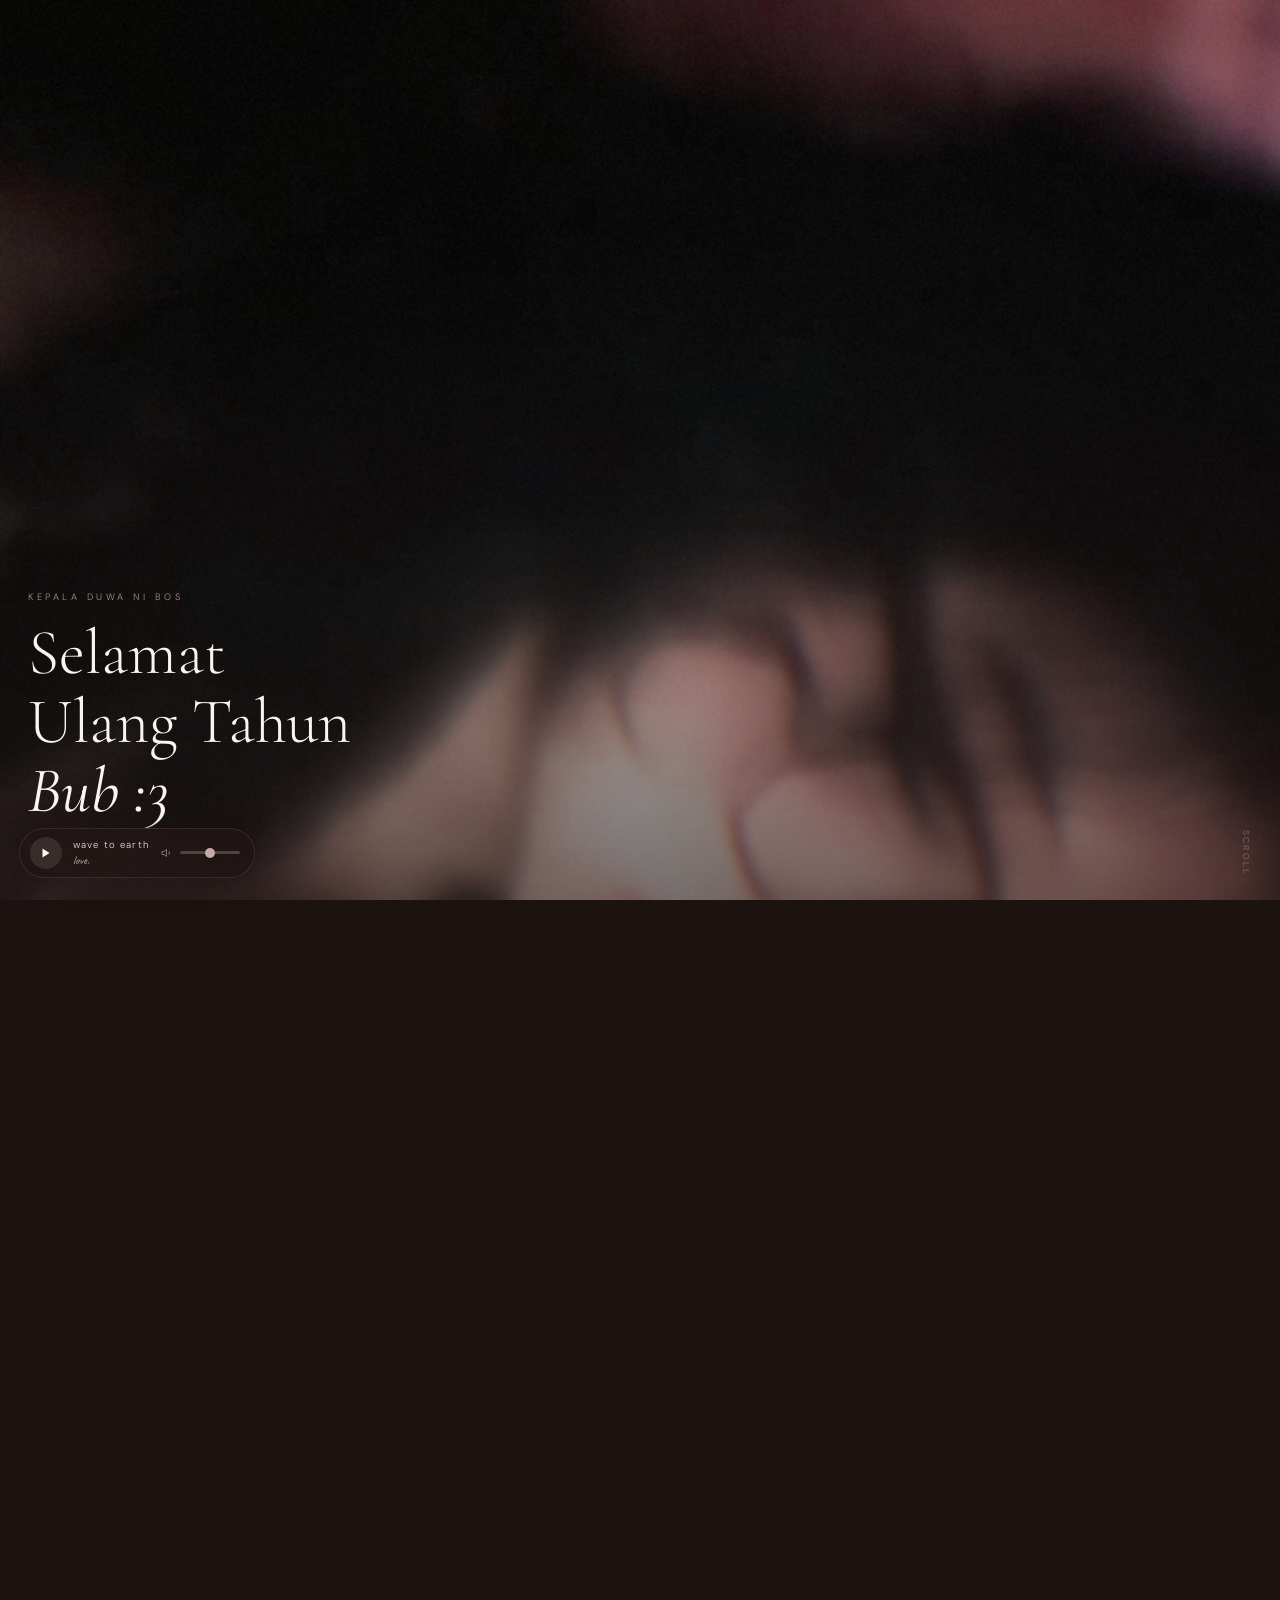
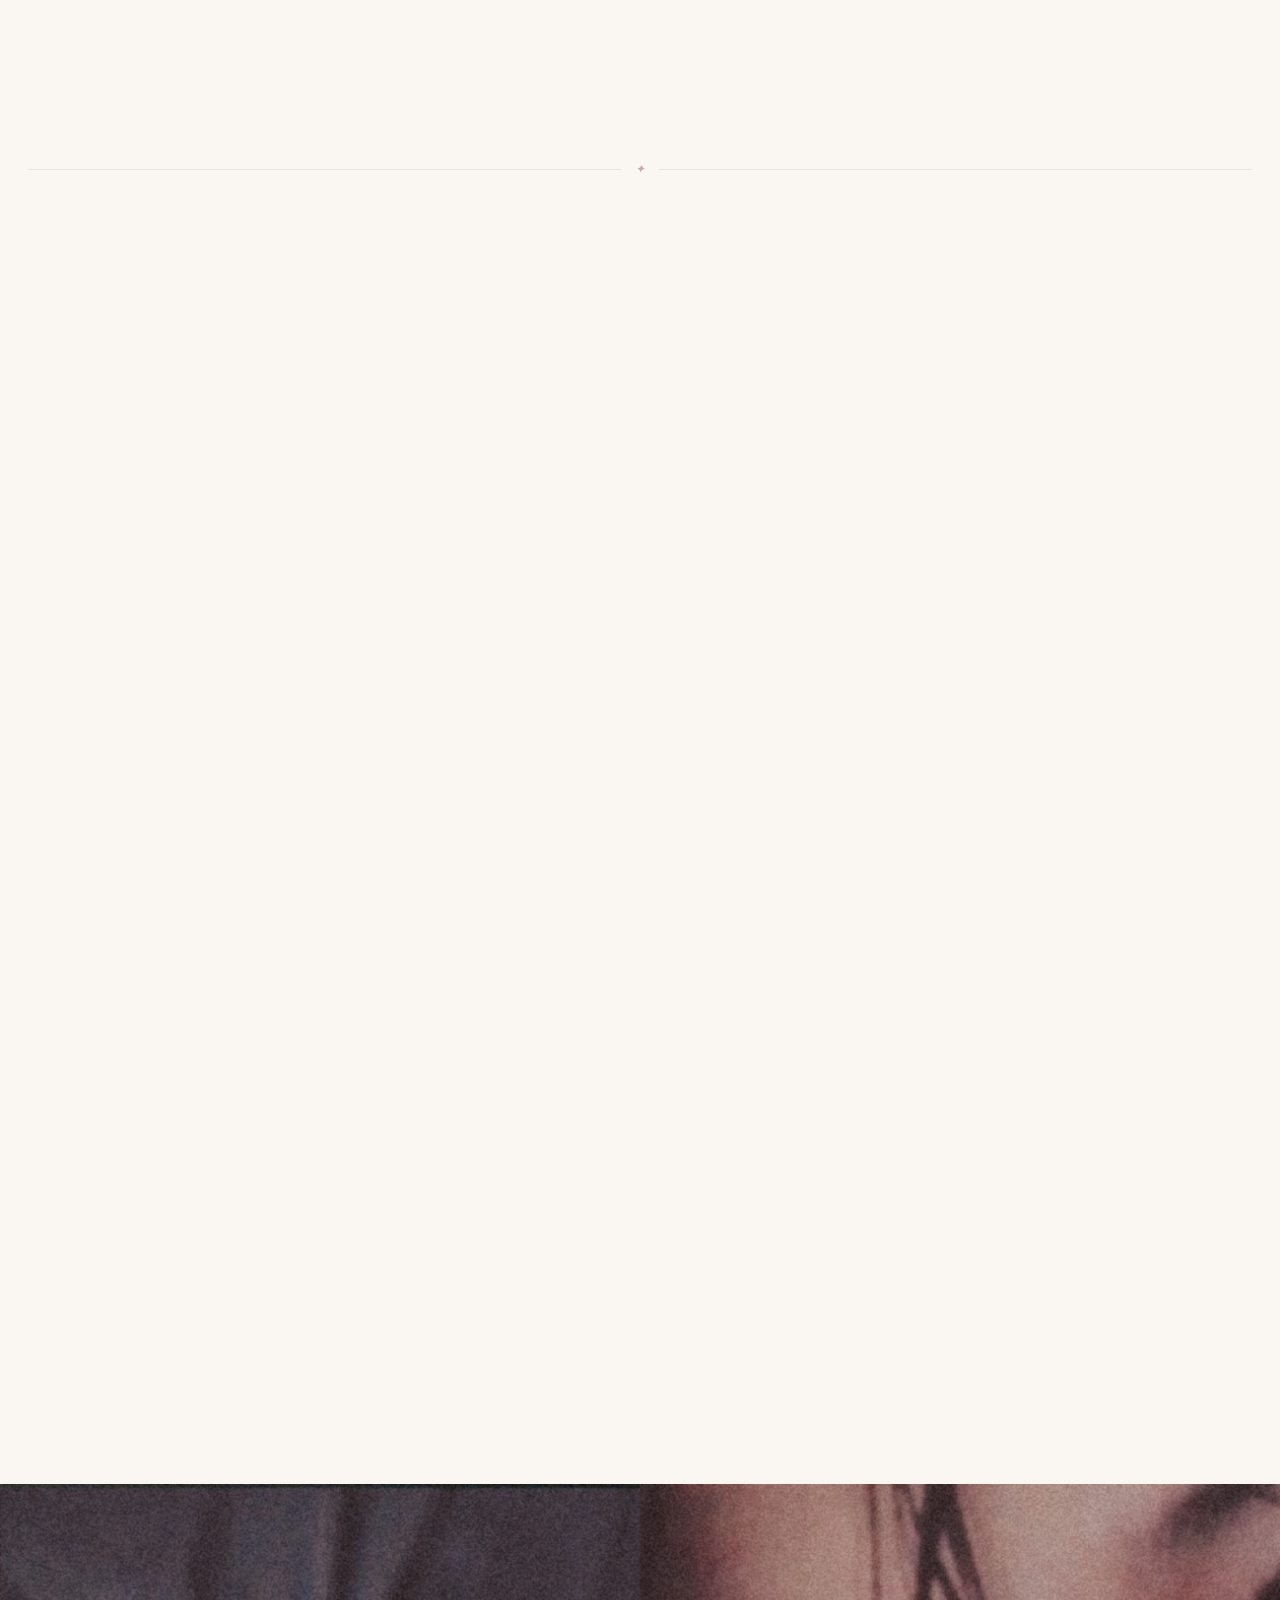
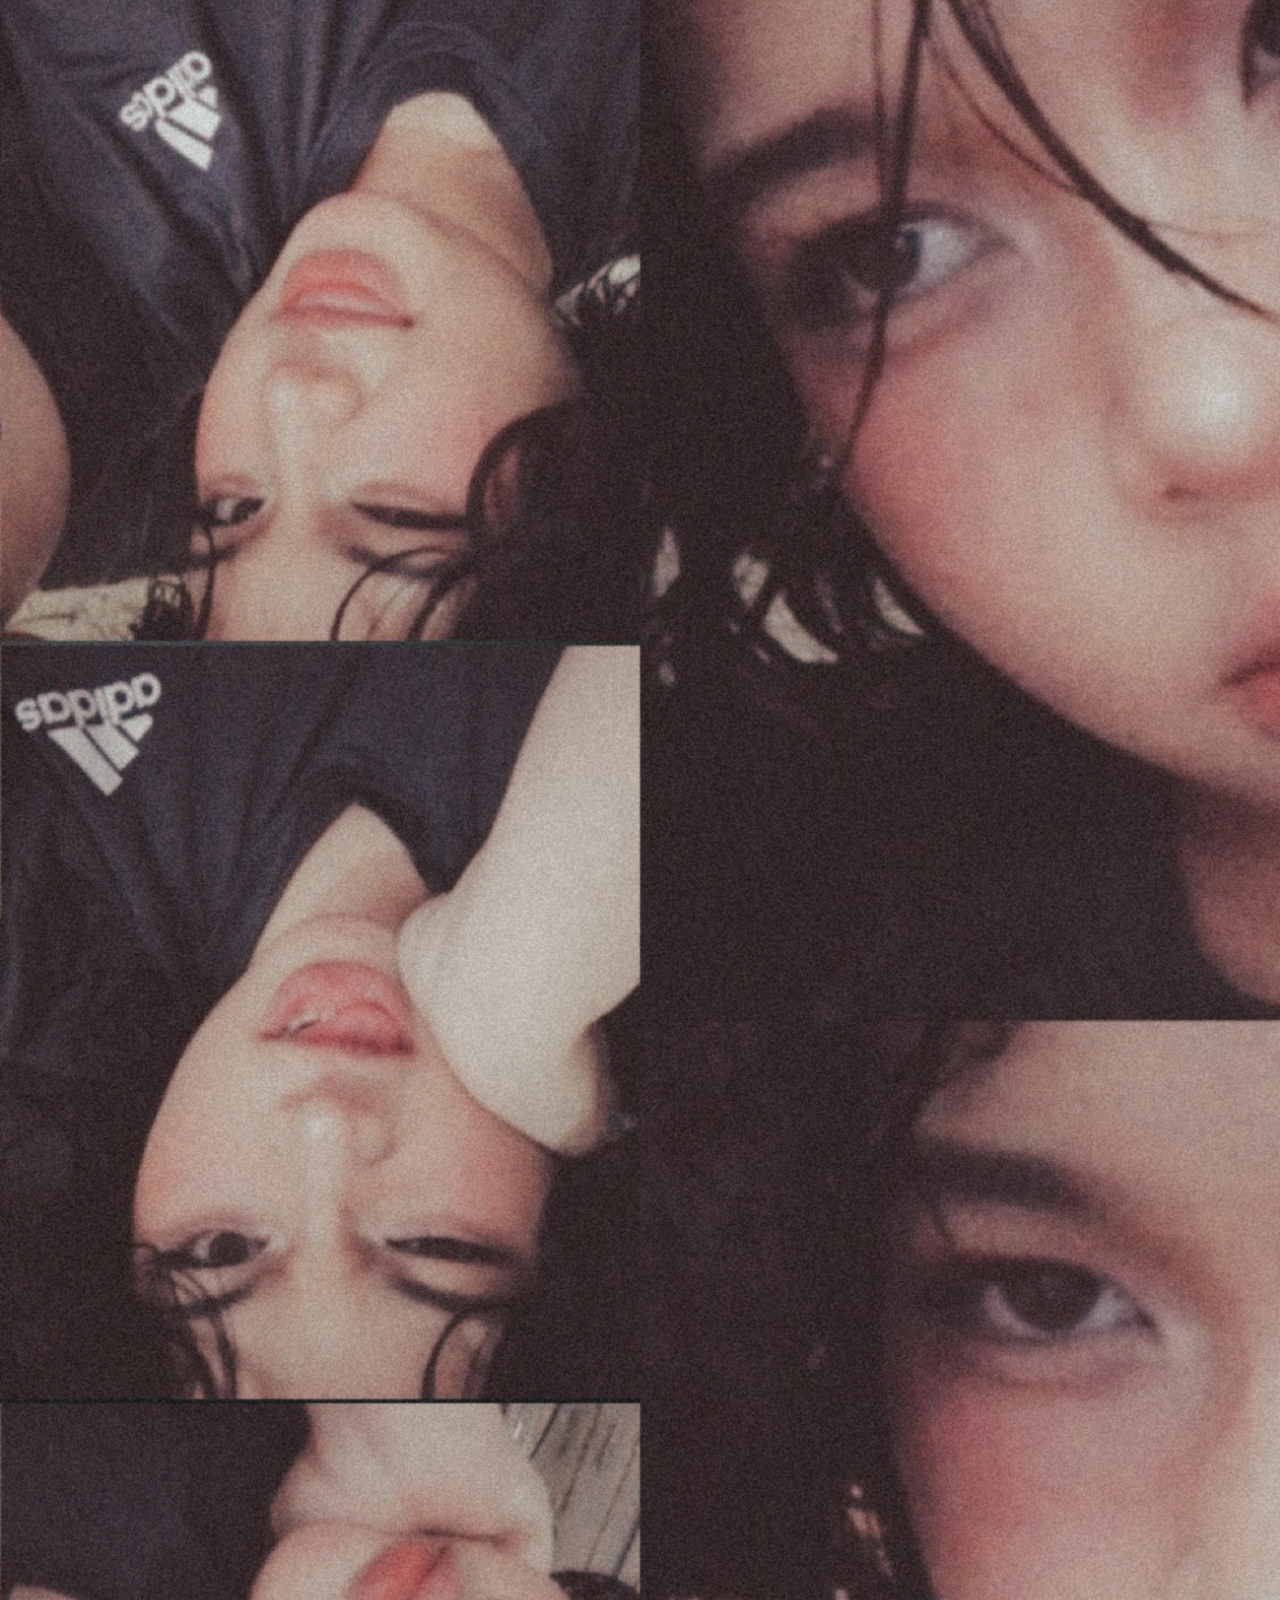
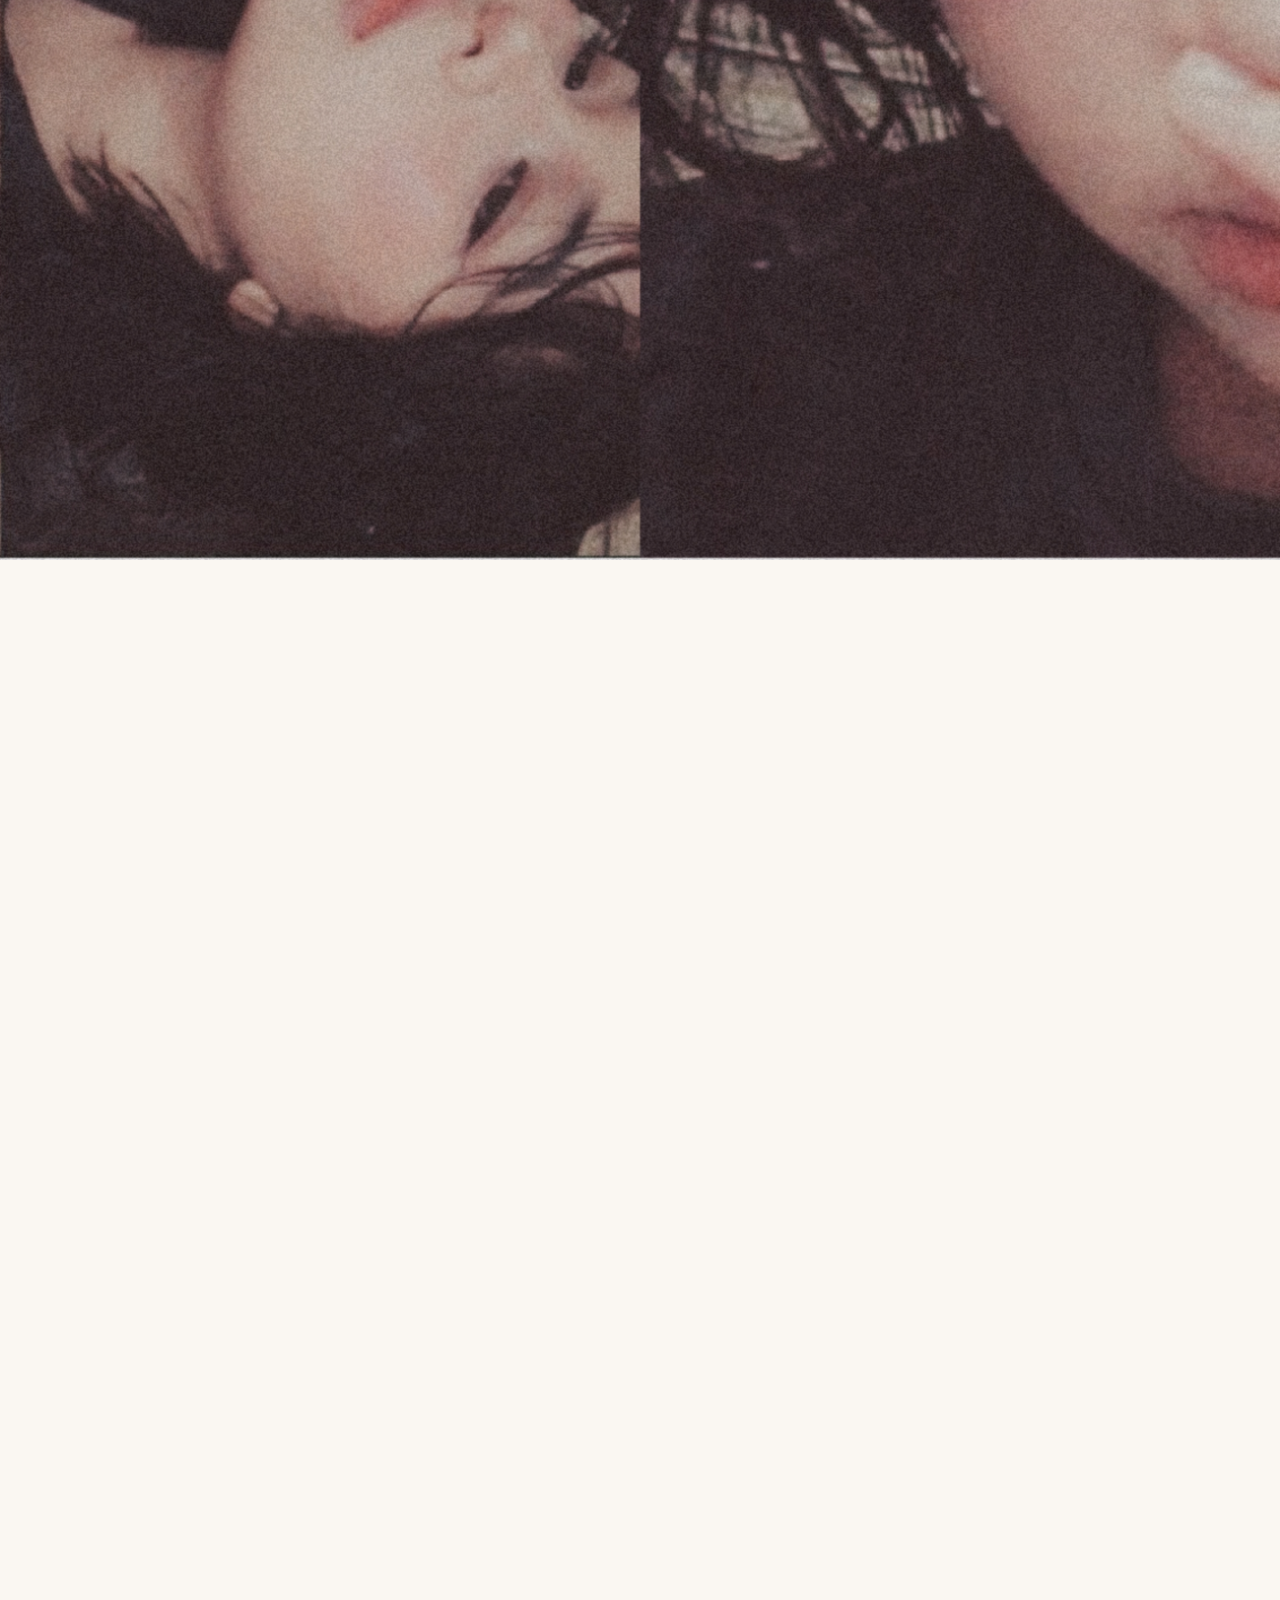
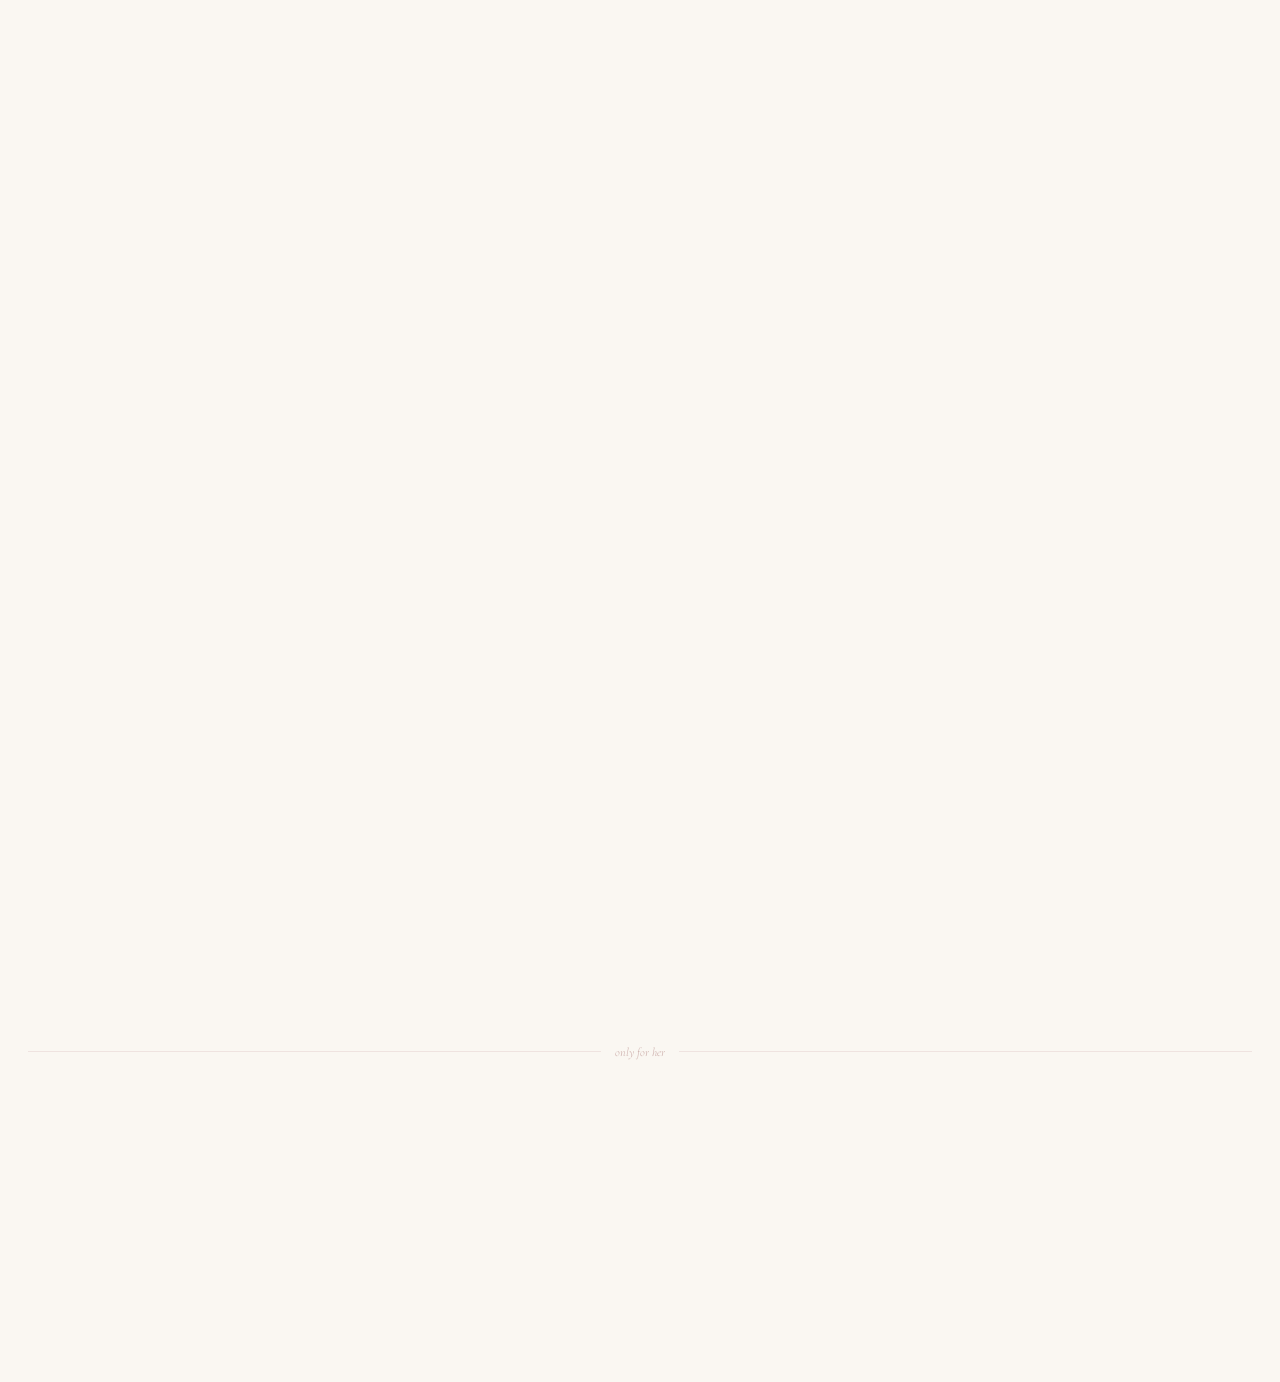
==== commit 57471b05: "fix: intro now uses DOMContentLoaded instead of load to prevent stuck" ====
--- a/index.html
+++ b/index.html
@@ -2440,7 +2440,7 @@
     /* ──────────────────────────────
        INTRO
     ────────────────────────────── */
-    window.addEventListener('load', () => {
+    document.addEventListener('DOMContentLoaded', () => {
       const intro = $('intro');
       setTimeout(() => {
         intro.classList.add('out');
